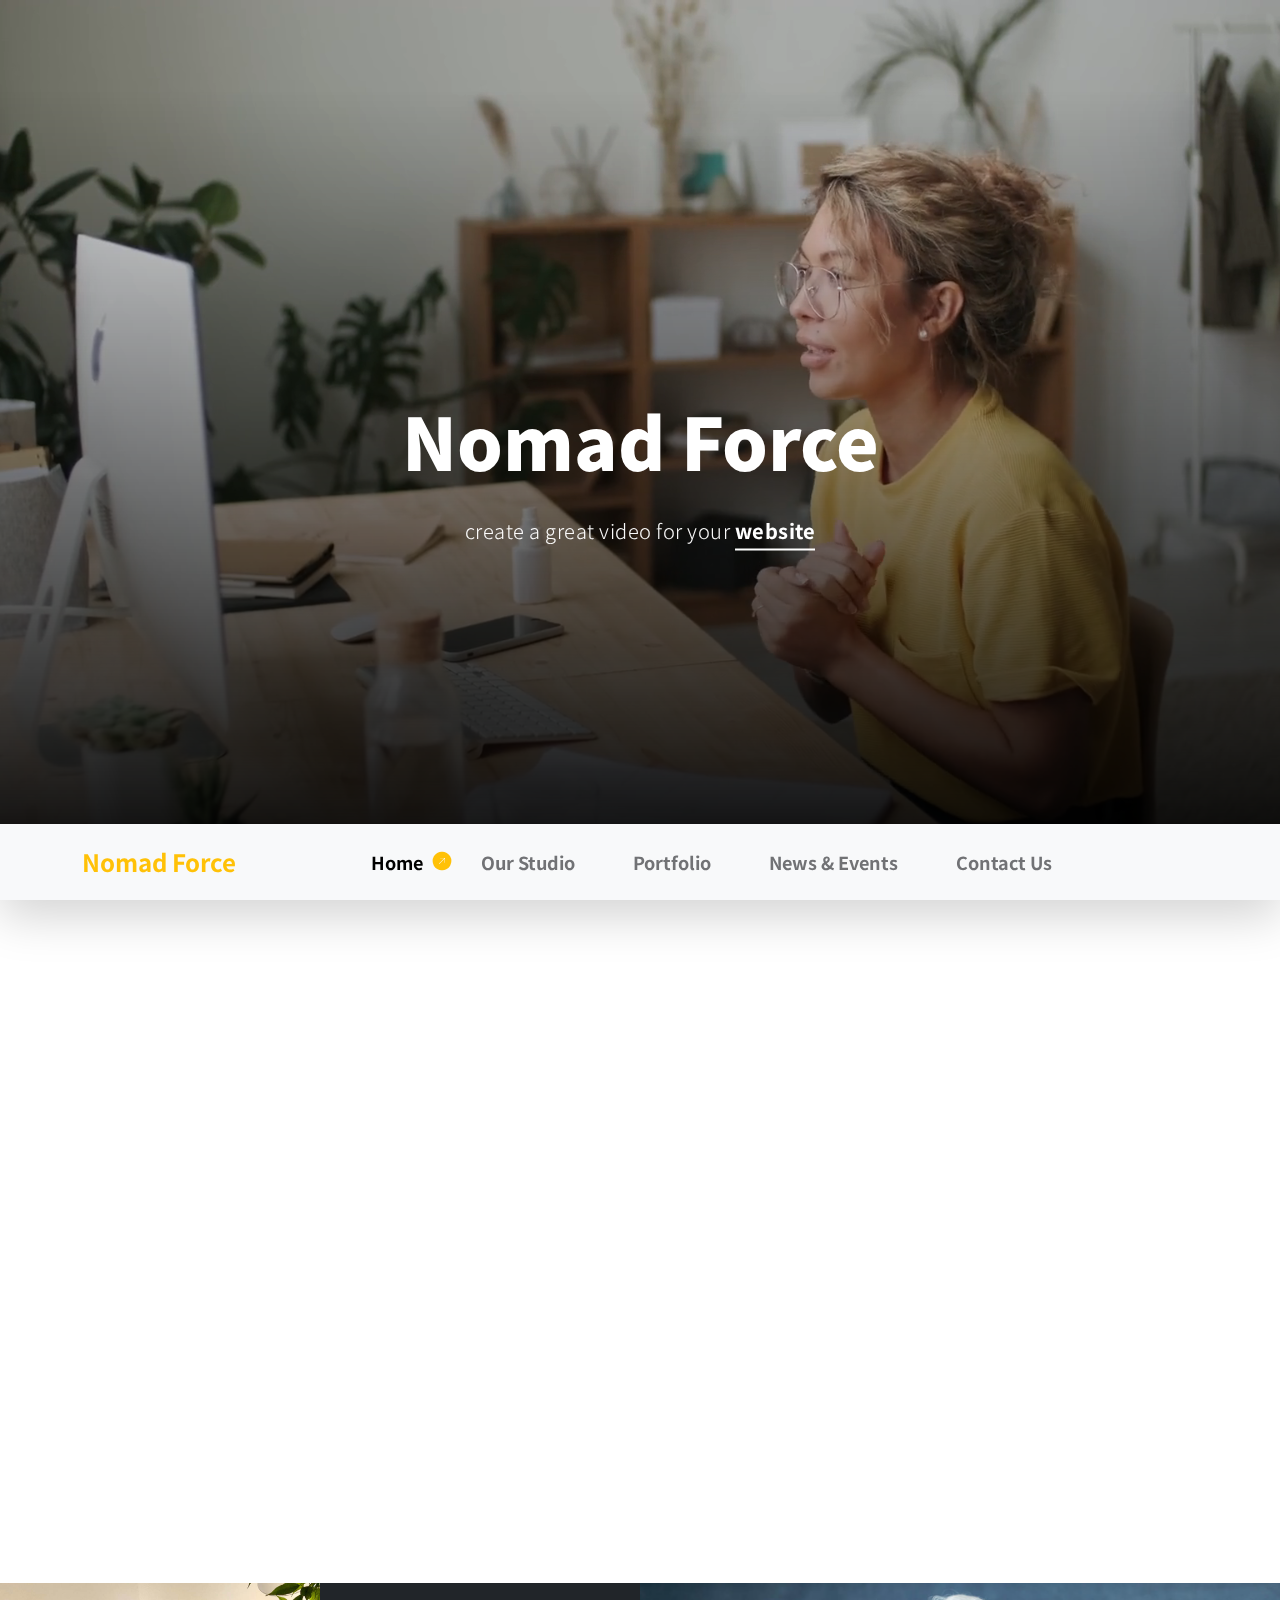
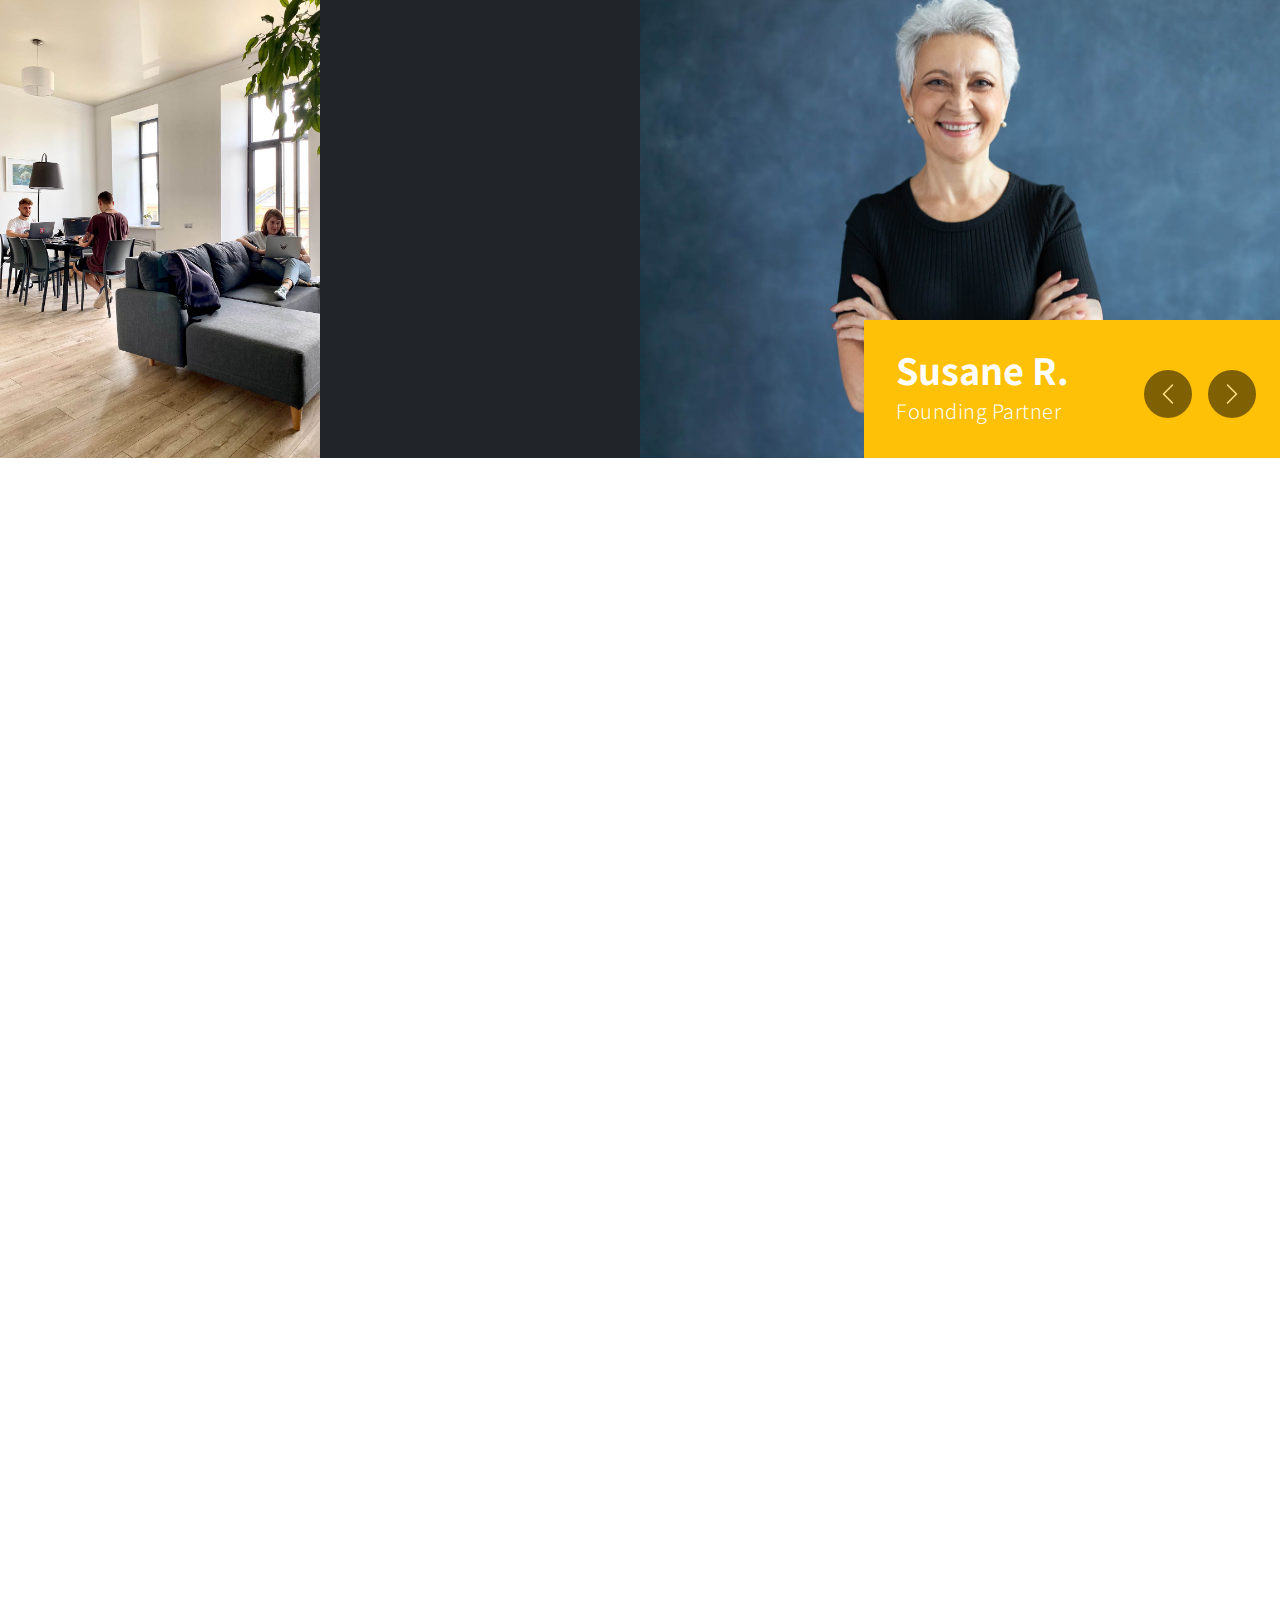
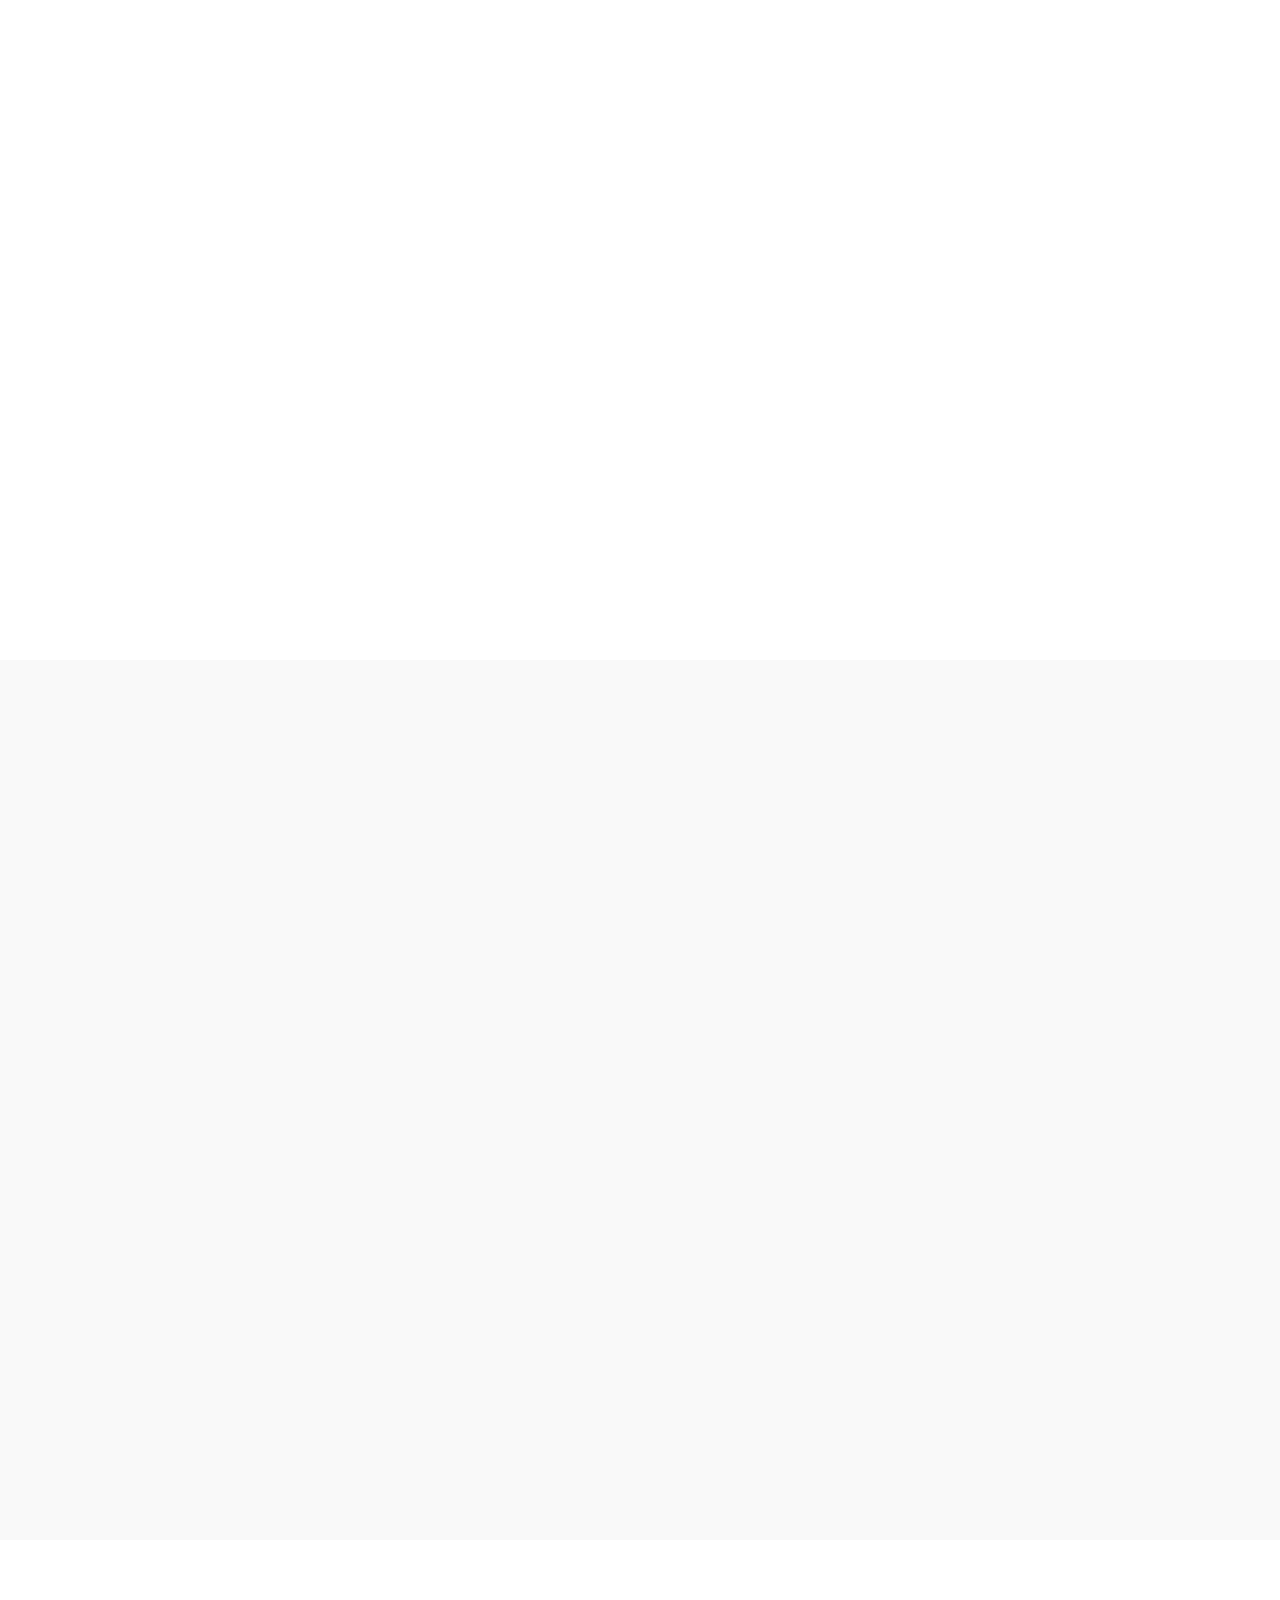
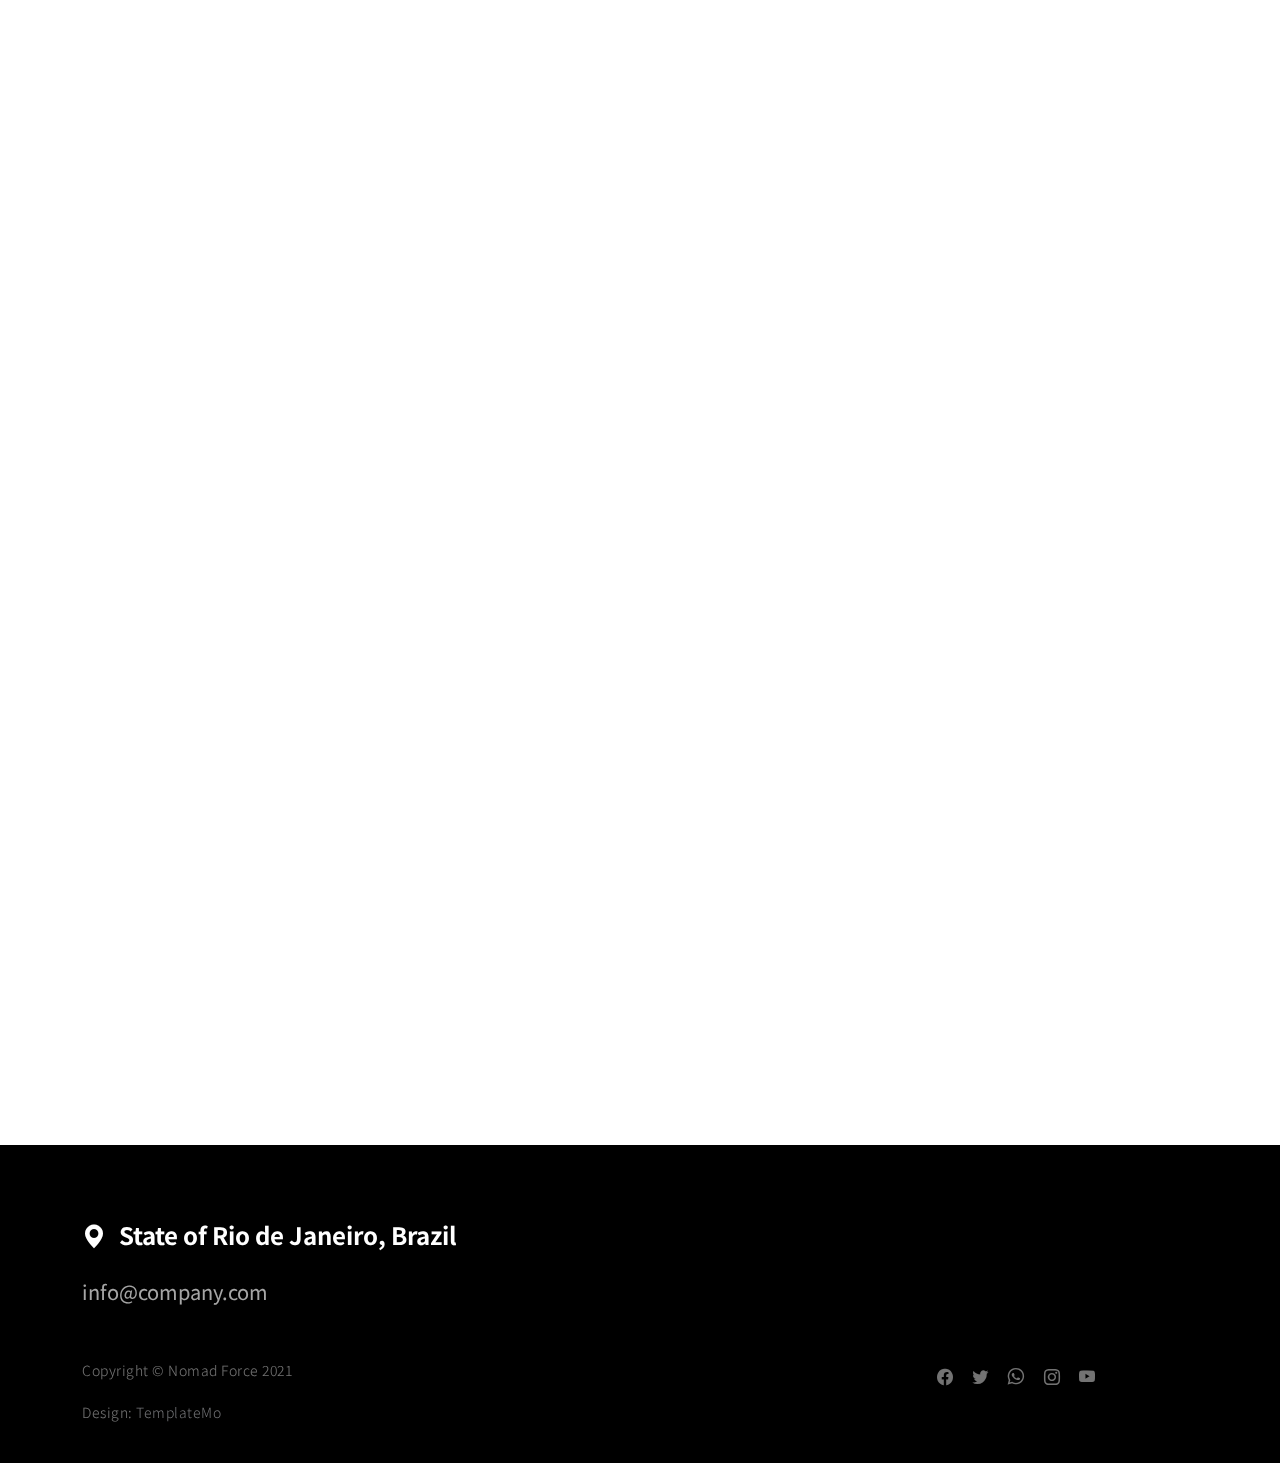
==== index.html @ f8f6884d "Initial commit" ====
<!doctype html>
<html lang="en">
    <head>
        <meta charset="utf-8">
        <meta name="viewport" content="width=device-width, initial-scale=1">

        <meta name="description" content="">
        <meta name="author" content="">

        <title>Nomad Force HTML Bootstrap 5 Template</title>

        <!-- CSS FILES -->
        <link rel="preconnect" href="https://fonts.googleapis.com">

        <link rel="preconnect" href="https://fonts.gstatic.com" crossorigin>
        
        <link href="https://fonts.googleapis.com/css2?family=Noto+Sans+JP:wght@100;300;400;700;900&display=swap" rel="stylesheet">

        <link href="css/bootstrap.min.css" rel="stylesheet">
        <link href="css/bootstrap-icons.css" rel="stylesheet">

        <link rel="stylesheet" href="css/magnific-popup.css">

        <link href="css/aos.css" rel="stylesheet">

        <link href="css/templatemo-nomad-force.css" rel="stylesheet">
<!--

TemplateMo 567 Nomad Force

https://templatemo.com/tm-567-nomad-force

-->
    </head>
    
    <body>
    
        <main>

            <section class="hero" id="hero">
                <div class="heroText">
                    <h1 class="text-white mt-5 mb-lg-4" data-aos="zoom-in" data-aos-delay="800">
                        Nomad Force
                    </h1>

                    <p class="text-secondary-white-color" data-aos="fade-up" data-aos-delay="1000">
                        create a great video for your <strong class="custom-underline">website</strong>
                    </p>
                </div>

                <div class="videoWrapper">
                    <video autoplay="" loop="" muted="" class="custom-video" poster="videos/792bd98f3e617786c850493560e11c45.jpg">
                        <source src="videos/814dc43e870597176cad645798825c03.mp4" type="video/mp4">

                        Your browser does not support the video tag.
                    </video>
                </div>

                <div class="overlay"></div>
            </section>

            <nav class="navbar navbar-expand-lg bg-light shadow-lg">
                <div class="container">
                    <a class="navbar-brand" href="index.html">
                        <strong>Nomad Force</strong>
                    </a>

                    <button class="navbar-toggler" type="button" data-bs-toggle="collapse" data-bs-target="#navbarNav" aria-controls="navbarNav" aria-expanded="false" aria-label="Toggle navigation">
                        <span class="navbar-toggler-icon"></span>
                    </button>

                    <div class="collapse navbar-collapse" id="navbarNav">
                        <ul class="navbar-nav mx-auto">
                            <li class="nav-item active">
                                <a class="nav-link" href="#hero">Home</a>
                            </li>

                            <li class="nav-item">
                                <a class="nav-link" href="#about">Our Studio</a>
                            </li>

                            <li class="nav-item">
                                <a class="nav-link" href="#portfolio">Portfolio</a>
                            </li>

                            <li class="nav-item">
                                <a class="nav-link" href="#news">News & Events</a>
                            </li>

                            <li class="nav-item">
                                <a class="nav-link" href="#contact">Contact Us</a>
                            </li>
                        </ul>
                    </div>
                </div>
            </nav>

            <section class="section-padding pb-0" id="about">
                <div class="container mb-5 pb-lg-5">
                    <div class="row">
                        <div class="col-12">
                            <h2 class="mb-3" data-aos="fade-up">Let us create...</h2>
                        </div>

                        <div class="col-lg-6 col-12 mt-3 mb-lg-5">
                            <p class="me-4" data-aos="fade-up" data-aos-delay="300">You may contribute <a rel="nofollow" href="http://paypal.me/templatemo" target="_blank">a small amount</a> via PayPal if <a rel="nofollow" href="https://templatemo.com/tm-567-nomad-force" target="_parent">Nomad Force Template</a> is useful for you. This will absolutely help us to keep creating better CSS templates for you. <br><br>We provide you 100% free templates on TemplateMo website. Images are provided by FreePik and Unsplash websites.</p>
                        </div>

                        <div class="col-lg-6 col-12 mt-lg-3 mb-lg-5">
                            <p data-aos="fade-up" data-aos-delay="500">This Bootstrap 5 layout is free to use for your business. You are allowed to edit it in any way you like. However, please do not redistribute this template ZIP file for a template download purpose on any other website such as Free CSS collections.</p>
                        </div>

                    </div>
                </div>

                <div class="container-fluid">
                    <div class="row">
                        <div class="col-lg-3 col-12 p-0">      
                            <img src="images/elena-rabkina-eVVzwsNhNf4-unsplash.jpg" class="img-fluid about-image" alt="">
                        </div>

                        <div class="col-lg-3 col-12 bg-dark">  
                            <div class="d-flex flex-column flex-wrap justify-content-center h-100 py-5 px-4 pt-lg-4 pb-lg-0">
                                <h3 class="text-white mb-3" data-aos="fade-up">We’re - idealists and strategic thinkers.</h3>

                                <p class="text-secondary-white-color" data-aos="fade-up">Over six years in the video business</p>

                                <div class="mt-3 custom-links">
                                    
                                    <a href="#news" class="text-white custom-link" data-aos="zoom-in" data-aos-delay="100">Read News & Events</a>

                                    <a href="#contact" class="text-white custom-link" data-aos="zoom-in" data-aos-delay="300">Work with Us</a>
                                </div>

                            </div>
                        </div>

                        <div class="col-lg-6 col-12 p-0">  
                            <section id="myCarousel" class="carousel slide carousel-fade" data-bs-ride="carousel">
                                <div class="carousel-inner">
                                    <div class="carousel-item active">
                                        <img src="images/people/studio-shot-beautiful-happy-retired-caucasian-female-with-pixie-hairdo-crossing-arms-her-chest-having-confident-look-smiling-broadly.jpg" class="img-fluid team-image" alt="">

                                        <div class="team-thumb bg-warning">
                                            <h3 class="text-white mb-0">Susane R.</h3>

                                            <p class="text-secondary-white-color mb-0">Founding Partner</p>
                                        </div>
                                    </div>

                                    <div class="carousel-item">
                                        <img src="images/people/project-leder-with-disabilities-looking-front-sitting-immobilized-wheelchair-business-office-room.jpg" class="img-fluid team-image" alt="">

                                        <div class="team-thumb bg-primary">
                                            <h3 class="text-white mb-0">Morgan S.</h3>

                                            <p class="text-secondary-white-color mb-0">CEO & Investor</p>
                                        </div>
                                    </div>

                                    <div class="carousel-item">
                                        <img src="images/people/asia-business-woman-feeling-happy-smiling-looking-camera-while-relax-home-office.jpg" class="img-fluid team-image" alt="">

                                        <div class="team-thumb bg-success">
                                            <h3 class="text-white mb-0">Naomi W.</h3>

                                            <p class="text-secondary-white-color mb-0">Art Director</p>
                                        </div>
                                    </div>

                                    <div class="carousel-item">
                                        <img src="images/people/happy-african-american-professional-manager-smiling-looking-camera-headshot-portrait.jpg" class="img-fluid team-image" alt="">

                                        <div class="team-thumb bg-info">
                                            <h3 class="text-white mb-0">Robinson H.</h3>

                                            <p class="text-secondary-white-color mb-0">Sales & Marketing</p>
                                        </div>
                                    </div>

                                    <div class="carousel-item">
                                        <img src="images/people/working-business-lady.jpg" class="img-fluid team-image" alt="">

                                        <div class="team-thumb bg-danger">
                                            <h3 class="text-white mb-0">Jane M.</h3>

                                            <p class="text-secondary-white-color mb-0">Project Management</p>
                                        </div>
                                    </div>
                                </div>

                                <button class="carousel-control-prev" type="button" data-bs-target="#myCarousel" data-bs-slide="prev">
                                      <span class="carousel-control-prev-icon" aria-hidden="true"></span>

                                      <span class="visually-hidden">Previous</span>
                                </button>

                                <button class="carousel-control-next" type="button" data-bs-target="#myCarousel" data-bs-slide="next">
                                      <span class="carousel-control-next-icon" aria-hidden="true"></span>

                                      <span class="visually-hidden">Next</span>
                                </button>
                            </section>

                        </div>
                    </div>
                </div>
            </section>

            <section class="section-padding" id="portfolio">
                <div class="container">
                    <div class="row">

                        <div class="col-12">
                            <h2 class="mb-5 text-center" data-aos="fade-up">Portfolio</h2>
                        </div>

                        <div class="col-lg-6 col-12">
                            <div class="portfolio-thumb mb-5" data-aos="fade-up">
                                <a href="images/portfolio/visuals-Y4qzW3AsvqI-unsplash.jpeg" class="image-popup">
                                    <img src="images/portfolio/visuals-Y4qzW3AsvqI-unsplash.jpeg" class="img-fluid portfolio-image" alt="">
                                </a>

                                <div class="portfolio-info">                     
                                    <h4 class="portfolio-title mb-0">Effortless</h4>

                                    <p class="text-danger">Branding</p>
                                </div>
                            </div> 

                            <div class="portfolio-thumb" data-aos="fade-up">
                                <a href="images/portfolio/severin-candrian-nn3uIZqmUtE-unsplash.jpeg" class="image-popup">
                                    <img src="images/portfolio/severin-candrian-nn3uIZqmUtE-unsplash.jpeg" class="img-fluid portfolio-image" alt="">
                                </a>

                                <div class="portfolio-info">                     
                                    <h4 class="portfolio-title mb-0">Health technology</h4>

                                    <p class="text-success">Art Direction</p>
                                </div>
                            </div> 
                        </div>

                        <div class="col-lg-6 col-12">
                            <div class="portfolio-thumb mt-5 mt-lg-0 mb-5" data-aos="fade-up">
                                <a href="images/portfolio/tyler-nix-Y1drF0Y3Oe0-unsplash.jpeg" class="image-popup">
                                    <img src="images/portfolio/tyler-nix-Y1drF0Y3Oe0-unsplash.jpeg" class="img-fluid portfolio-image" alt="">
                                </a>

                                <div class="portfolio-info">                     
                                    <h4 class="portfolio-title mb-0">Maki</h4>

                                    <p class="text-warning">Website</p>
                                </div>
                            </div> 

                            <div class="portfolio-thumb" data-aos="fade-up">
                                <a href="images/portfolio/thought-catalog-gv-T-OjLe4c-unsplash.jpeg" class="image-popup">
                                    <img src="images/portfolio/thought-catalog-gv-T-OjLe4c-unsplash.jpeg" class="img-fluid portfolio-image" alt="">
                                </a>

                                <div class="portfolio-info">                     
                                    <h4 class="portfolio-title mb-0">The gig economy</h4>

                                    <p class="text-info">Graphic</p>
                                </div>
                            </div> 
                        </div>

                    </div>
                </div>
            </section>

            <section class="news section-padding" id="news">
                <div class="container">
                    <div class="row">

                        <div class="col-12">
                            <h2 class="mb-5 text-center" data-aos="fade-up">News & Events</h2>
                        </div>

                        <div class="col-lg-6 col-12 mb-5 mb-lg-0">
                            <div class="news-thumb" data-aos="fade-up">
                                <a href="news-detail.html" class="news-image-hover news-image-hover-warning">
                                    <img src="images/news/caroline-lm-uqveD8dYPUM-unsplash.jpg" class="img-fluid large-news-image news-image" alt="">
                                </a>

                                <div class="news-category bg-warning text-white">News</div>
                                
                                <div class="news-text-info">
                                    <h5 class="news-title">
                                        <a href="news-detail.html" class="news-title-link">The rise of the gig economy spells the end for these workers the old system</a>
                                    </h5>

                                    <span class="text-muted">22 hours ago</span>
                                </div>
                            </div> 
                        </div>

                        <div class="col-lg-6 col-12">
                            <div class="news-thumb news-two-column d-flex flex-column flex-lg-row" data-aos="fade-up">
                                <div class="news-top w-100">
                                    
                                    <a href="news-detail.html" class="news-image-hover news-image-hover-primary">
                                        <img src="images/news/jean-philippe-delberghe-MmanXAs1sKw-unsplash.jpeg" class="img-fluid news-image" alt="">
                                    </a>

                                    <div class="news-category bg-primary text-white">Events</div>
                                </div>
                                
                                <div class="news-bottom w-100">
                                    <div class="news-text-info">
                                        <h5 class="news-title">
                                            <a href="news-detail.html" class="news-title-link">Job Opportunities: Digital, Marketing</a>
                                        </h5>

                                        <div class="d-flex flex-wrap">
                                            <span class="text-muted me-2">
                                                <i class="bi-geo-alt-fill me-1 mb-2 mb-lg-0"></i>
                                                Alaska,
                                            </span>

                                            <span class="text-muted">August 6, 2021</span>
                                        </div>
                                    </div>
                                </div>
                            </div> 

                            <div class="news-thumb news-two-column d-flex flex-column flex-lg-row" data-aos="fade-up">
                                <div class="news-top w-100" data-aos="fade-up">
                                    
                                    <a href="news-detail.html" class="news-image-hover news-image-hover-success">
                                        <img src="images/news/maria-stewart-p4tj0g-_aMM-unsplash.jpeg" class="img-fluid news-image" alt="">
                                    </a>

                                    <div class="news-category bg-success text-white">News</div>
                                </div>
                                
                                <div class="news-bottom w-100">
                                    <div class="news-text-info">
                                        <h5 class="news-title">
                                            <a href="news-detail.html" class="news-title-link">What happened to new viral video?</a>
                                        </h5>

                                        <span class="text-muted">6 days ago</span>
                                    </div>
                                </div>
                            </div> 
                        </div>

                    </div>
                </div>
            </section>

            <section class=" contact section-padding" id="contact">
                <div class="container">
                    <div class="row">
                        
                        <div class="col-lg-7 col-12 mx-auto">

                            <h2 class="mb-4 text-center" data-aos="fade-up">Dont' be shy, write to us</h2>

                            <form action="#" method="post" class="contact-form" role="form" data-aos="fade-up">

                                <div class="row">
                                    
                                    <div class="col-lg-6 col-6">
                                        <label for="name" class="form-label">Name <sup class="text-danger">*</sup></label>

                                        <input type="text" name="name" id="name" class="form-control" placeholder="Full name" required>
                                    </div>

                                    <div class="col-lg-6 col-6">
                                        <label for="email" class="form-label">Email <sup class="text-danger">*</sup></label>

                                        <input type="email" name="email" id="email" pattern="[^ @]*@[^ @]*" class="form-control" placeholder="Email address" required>
                                    </div>

                                    <div class="col-12 my-4">
                                        <label for="message" class="form-label">How can we help?</label>

                                        <textarea name="message" rows="6" class="form-control" id="message" placeholder="Tell us about the project" required></textarea>
                                        
                                    </div>

                                    <div class="col-12">
                                        <label for="services" class="form-label">Services<sup class="text-danger">*</sup></label>
                                    </div>

                                    <div class="col-lg-4 col-12">
                                        <div class="form-check">
                                            <input type="checkbox" id="checkbox1" name="checkbox1" class="form-check-input">

                                            <label class="form-check-label" for="checkbox1">Branding</label>
                                          </div>
                                    </div>

                                    <div class="col-lg-4 col-12 my-2 my-lg-0">
                                        <div class="form-check">
                                            <input type="checkbox" id="checkbox2" name="checkbox2" class="form-check-input">

                                            <label class="form-check-label" for="checkbox2">Digital Experiences</label>
                                          </div>
                                    </div>

                                    <div class="col-lg-4 col-12">
                                        <div class="form-check">
                                            <input type="checkbox" id="checkbox3" name="checkbox3" class="form-check-input">

                                            <label class="form-check-label" for="checkbox3">Web Development</label>
                                          </div>
                                    </div>
                                </div>

                                <div class="col-lg-5 col-12 mx-auto mt-5">
                                    <button type="submit" class="form-control">Send Message</button>
                                </div>
                            </form>
                        </div>

                    </div>
                </div>
            </section>

            <section class="google-map">
                <iframe src="https://maps.google.com/maps?q=Av.+L%C3%BAcio+Costa,+Rio+de+Janeiro+-+RJ,+Brazil&t=&z=13&ie=UTF8&iwloc=&output=embed" class="map-iframe" width="100%" height="400" style="border:0;" allowfullscreen="" loading="lazy"></iframe>
            </section>

        </main>

        <footer class="site-footer">
            <div class="container">
                <div class="row">

                    <div class="col-12">
                        <h5 class="text-white">
                            <i class="bi-geo-alt-fill me-2"></i>
                            State of Rio de Janeiro, Brazil
                        </h5>

                        <a href="mailto:info@company.com" class="custom-link mt-3 mb-5">
                            info@company.com
                        </a>
                    </div>

                    <div class="col-6">
                        <p class="copyright-text mb-0">Copyright © Nomad Force 2021 
                        
                        <br><br>Design: <a href="https://templatemo.com/page/1" target="_parent">TemplateMo</a></p>
                    
                    </div>

                    <div class="col-lg-3 col-5 ms-auto">
                        <ul class="social-icon">
                            <li><a href="#" class="social-icon-link bi-facebook"></a></li>

                            <li><a href="#" class="social-icon-link bi-twitter"></a></li>

                            <li><a href="#" class="social-icon-link bi-whatsapp"></a></li>

                            <li><a href="#" class="social-icon-link bi-instagram"></a></li>

                            <li><a href="#" class="social-icon-link bi-youtube"></a></li>
                        </ul>
                    </div>

                </div>
            </section>
        </footer>

        <!-- JAVASCRIPT FILES -->
        <script src="js/jquery.min.js"></script>
        <script src="js/bootstrap.bundle.min.js"></script>
        <script src="js/jquery.sticky.js"></script>
        <script src="js/aos.js"></script>
        <script src="js/jquery.magnific-popup.min.js"></script>
        <script src="js/magnific-popup-options.js"></script>
        <script src="js/scrollspy.min.js"></script>
        <script src="js/custom.js"></script>

    </body>
</html>
---- css/templatemo-nomad-force.css ----
/*

TemplateMo 567 Nomad Force

https://templatemo.com/tm-567-nomad-force

*/

/*---------------------------------------
  CUSTOM PROPERTIES ( VARIABLES )             
-----------------------------------------*/
:root {
  --white-color:                  #FFFFFF;
  --primary-color:                #ffc107;
  --section-bg-color:             #f9f9f9;
  --dark-color:                   #000000;
  --grey-color:                   #fcfeff;
  --text-secondary-white-color:   rgba(255, 255, 255, 0.98);
  --title-color:                  #565758;
  --p-color:                      #717275;

  --body-font-family:           'Noto Sans JP', sans-serif;

  --h1-font-size:               72px;
  --h2-font-size:               42px;
  --h3-font-size:               36px;
  --h4-font-size:               32px;
  --h5-font-size:               24px;
  --h6-font-size:               22px;
  --p-font-size:                20px;
  --copyright-text-font-size:   14px;
  --custom-link-font-size:      12px;

  --font-weight-light:          300;
  --font-weight-normal:         400;
  --font-weight-bold:           700;
  --font-weight-black:          900;
}

body,
html {
  height: 100%;
}

body {
    background: var(--white-color);
    font-family: var(--body-font-family);    
    position: relative;
}

/*---------------------------------------
  TYPOGRAPHY               
-----------------------------------------*/

h2,
h3,
h4,
h5,
h6 {
  color: var(--dark-color);
  line-height: inherit;
}

h1,
h2,
h3,
h4,
h5,
h6 {
  font-weight: var(--font-weight-bold);
}

h1,
h2 {
  font-weight: var(--font-weight-black);
}

h1 {
  font-size: var(--h1-font-size);
  line-height: normal;
}

h2 {
  font-size: var(--h2-font-size);
}

h3 {
  font-size: var(--h3-font-size);
}

h4 {
  font-size: var(--h4-font-size);
}

h5 {
  font-size: var(--h5-font-size);
}

h6 {
  font-size: var(--h6-font-size);
}

p {
  color: var(--p-color);
  font-size: var(--p-font-size);
  font-weight: var(--font-weight-light);
  letter-spacing: 0.5px;
}

.text-secondary-white-color {
  color: var(--text-secondary-white-color);
}

a, 
button {
  touch-action: manipulation;
  transition: all 0.3s;
}

a {
  color: var(--p-color);
  text-decoration: none;
}

a:hover {
  color: var(--primary-color);
}

::selection {
  background: var(--dark-color);
  color: var(--white-color);
}

.custom-underline {
  border-bottom: 2px solid var(--white-color);
  color: var(--white-color);
  padding-bottom: 4px;
}

.videoWrapper {
  position: relative;
  padding-bottom: 56.25%; /* 16:9 */
  height: 0;
  z-index: -100;
}

.custom-video {
  position: absolute;
  top: 0;
  left: 0;
  width: 100%;
  height: 100%;
}

.overlay {
  background: linear-gradient(to top, #000, transparent 90%);
  position: absolute;
  top: 0;
  right: 0;
  bottom: 0;
  left: 0;
}

/*---------------------------------------
  CUSTOM LINK               
-----------------------------------------*/
.custom-links {
  max-width: 230px;
}

.custom-link {
  position: relative;
  overflow: hidden;
  z-index: 1;
  display: inline-block;
  transition: all .3s cubic-bezier(.645,.045,.355,1);
}

.custom-link::after {
  content: "";
  width: 0;
  height: 2px;
  bottom: 0;
  position: absolute;
  left: auto;
  right: 0;
  z-index: -1;
  transition: width .6s cubic-bezier(.25,.8,.25,1) 0s;
  background: currentColor;
}

.custom-link:hover::after {
  width: 100%;
  left: 0;
  right: auto;
}

.custom-link:hover,
.custom-link:hover::after {
  color: var(--white-color);
}

b,
strong {
  font-weight: var(--font-weight-bold);
}

/*---------------------------------------
  NAVIGATION               
-----------------------------------------*/

.navbar {
  z-index: 9;
  right: 0;
  left: 0;
  padding-top: 15px;
  padding-bottom: 15px;
}

.navbar-brand {
  color: var(--primary-color);
  font-size: 24px;
  font-weight: var(--font-weight-bold);
}

.navbar-expand-lg .navbar-nav .nav-link {
  padding-right: 15px;
  padding-left: 15px;
}

.navbar-nav .nav-link::after {
  content: "\f140";
  font-family: bootstrap-icons;
  display: inline-block;
  margin-left: 10px;
  color: var(--primary-color);
  opacity: 0;
  -webkit-transition: opacity 0.3s, -webkit-transform 0.3s;
  -moz-transition: opacity 0.3s, -moz-transform 0.3s;
  transition: opacity 0.3s, transform 0.3s;
  -webkit-transform: translateY(10px);
  -moz-transform: translateY(10px);
  transform: translateY(10px);
}

.navbar-nav .nav-link:hover::after {
  opacity: 1;
  -webkit-transform: translateY(0px);
  -moz-transform: translateY(0px);
  transform: translateY(0px);
}

.navbar-nav .nav-link {
  color: var(--p-color);
  font-size: 18px;
  font-weight: var(--font-weight-bold);
  position: relative;
}

.navbar-nav .nav-link:hover::after,
.navbar-nav .nav-item.active .nav-link::after {
  color: var(--primary-color);
  opacity: 1;
  -webkit-transform: translateY(0px);
  -moz-transform: translateY(0px);
  transform: translateY(0px);
}

.navbar-nav .nav-item.active .nav-link,
.nav-link:focus, 
.nav-link:hover {
  color: var(--dark-color);
}

.nav-link:focus {
  color: var(--p-color);
}

.navbar-toggler {
  border: 0;
  padding: 0;
  cursor: pointer;
  margin: 0;
  width: 30px;
  height: 35px;
  outline: none;
}

.navbar-toggler:focus {
  outline: none;
  box-shadow: none;
}

.navbar-toggler[aria-expanded="true"] .navbar-toggler-icon {
  background: transparent;
}

.navbar-toggler[aria-expanded="true"] .navbar-toggler-icon:before,
.navbar-toggler[aria-expanded="true"] .navbar-toggler-icon:after {
  transition: top 300ms 50ms ease, -webkit-transform 300ms 350ms ease;
  transition: top 300ms 50ms ease, transform 300ms 350ms ease;
  transition: top 300ms 50ms ease, transform 300ms 350ms ease, -webkit-transform 300ms 350ms ease;
  top: 0;
}

.navbar-toggler[aria-expanded="true"] .navbar-toggler-icon:before {
  transform: rotate(45deg);
}

.navbar-toggler[aria-expanded="true"] .navbar-toggler-icon:after {
  transform: rotate(-45deg);
}

.navbar-toggler .navbar-toggler-icon {
  background: var(--dark-color);
  transition: background 10ms 300ms ease;
  display: block;
  width: 30px;
  height: 2px;
  position: relative;
}

.navbar-toggler .navbar-toggler-icon:before,
.navbar-toggler .navbar-toggler-icon:after {
  transition: top 300ms 350ms ease, -webkit-transform 300ms 50ms ease;
  transition: top 300ms 350ms ease, transform 300ms 50ms ease;
  transition: top 300ms 350ms ease, transform 300ms 50ms ease, -webkit-transform 300ms 50ms ease;
  position: absolute;
  right: 0;
  left: 0;
  background: var(--dark-color);
  width: 30px;
  height: 2px;
  content: '';
}

.navbar-toggler .navbar-toggler-icon:before {
  top: -8px;
}

.navbar-toggler .navbar-toggler-icon:after {
  top: 8px;
}

/*---------------------------------------
  HERO              
-----------------------------------------*/
.hero {
  position: relative;
  overflow: hidden;
}

@media screen and (min-width: 992px) {
  .hero {
    height: 100vh;
  }

  .custom-video,
  .news-detail-image {
    object-fit: cover;
    width: 100vw;
    height: 100vh;
  }

  .sticky-wrapper {
    position: relative;
    bottom: 76px;
  }
}

.heroText {
  position: absolute;
  z-index: 9;
  top: 50%;
  left: 50%;
  transform: translate(-50%, -50%);
  width: 85%;
  text-align: center;
}

/*---------------------------------------
  ABOUT & TEAM MEMBERS               
-----------------------------------------*/
.about-image,
.team-image {
  width: 100%;
  height: 100%;
  max-height: 635px;
  min-height: 475px;
  object-fit: cover;
}

.team-thumb {
  background: var(--white-color);
  position: absolute;
  bottom: 0;
  right: 0;
  width: 65%;
  padding: 22px 32px 32px 32px;
}

.carousel-control-next, 
.carousel-control-prev {
  top: auto;
  bottom: 2.5rem;
}

.carousel-control-prev {
  right: 4rem;
  left: auto;
}

.carousel-control-next-icon, 
.carousel-control-prev-icon {
  background-color: var(--dark-color);
  background-size: 50% 50%;
  border-radius: 100px;
  width: 3rem;
  height: 3rem;
}

/*---------------------------------------
  PORTFOLIO               
-----------------------------------------*/
.portfolio-thumb {
  position: relative;
  overflow: hidden;
}

.portfolio-info {
  margin: 20px;
}

/*---------------------------------------
  NEWS & EVENTS               
-----------------------------------------*/

.news,
.related-news {
  background: var(--section-bg-color);
}

.news-thumb {
  position: relative;
}

.news-category {
  background: var(--white-color);
  position: absolute;
  z-index: 9;
  top: 0;
  left: 0;
  padding: 4px 12px;
  display: inline-block;
}

.news-text-info {
  margin: 0 20px;
}

.news-title {
  margin-top: 15px;
  margin-bottom: 15px;
}

.news-title-link {
  color: var(--title-color);
  display: inline-block;
}

.news-title-link:hover {
  color: var(--dark-color);
}

.portfolio-image,
.news-image {
  display: block;
  transition: transform 0.6s ease-out;
}

.news-image-hover {
  display: inline-block;
  position: relative;
  overflow: hidden;
  z-index: 1;
  transition: all .3s cubic-bezier(.645,.045,.355,1);
  padding-bottom: 4px;
  height: 100%;
}

.news-image-hover::after {
  content: "";
  width: 0;
  height: 4px;
  bottom: 0;
  position: absolute;
  left: auto;
  right: 0;
  z-index: -1;
  transition: width .6s cubic-bezier(.25,.8,.25,1) 0s;
  background: #198754;
}

.news-image-hover-warning::after {
  background: #ffc107;
}

.news-image-hover-primary::after {
  background: #0d6efd;
}

.news-image-hover-success::after {
  background: #198754;
}

.news-image-hover:hover::after {
  width: 100%;
  left: 0;
  right: auto;
  z-index: 9;
}

.image-popup:hover .portfolio-image,
.news-image-hover:hover .news-image {
  transform: scale(1.02);
}

.news-two-column {
  min-height: 199px;
  margin-bottom: 16px;
}

.news-two-column .news-image {
  width: 100%;
  height: 100%;
  object-fit: cover;
}

.social-share-link,
.social-share-link + span {
  color: rgba(255, 255, 255, 0.65);
}

/*---------------------------------------
  SECTION               
-----------------------------------------*/
.section-padding {
  padding-top: 7rem;
  padding-bottom: 7rem;
}

/*---------------------------------------
  CONTACT              
-----------------------------------------*/
.contact-info {
  padding: 40px;
}

.contact-form .form-control {
  border-radius: 0;
  font-weight: var(--font-weight-normal);
  padding-top: 12px;
  padding-bottom: 12px;
}

.contact-form button[type='submit'] {
  background: var(--dark-color);
  border: none;
  border-radius: 100px;
  color: var(--white-color);
  font-weight: var(--font-weight-bold);
  text-transform: uppercase;
  padding: 16px;
  transition: all 0.6s ease-out;
}

.contact-form button[type='submit']:hover {
  background: var(--primary-color);
}

.form-label {
  color: var(--p-color);
  font-weight: var(--font-weight-bold);
}

.map-iframe {
  display: block;
  filter: grayscale(100);
}

/*---------------------------------------
  SITE FOOTER               
-----------------------------------------*/
.site-footer {
  background: var(--dark-color);
  padding-top: 4.5rem;
  padding-bottom: 2.5rem;
}

.site-footer .custom-link {
  color: rgba(255, 255, 255, 0.65);
  font-size: var(--p-font-size);
}

.site-footer .custom-link:hover,
.site-footer .social-icon-link:hover {
  color: var(--white-color);
}

.copyright-text {
  color: rgba(255, 255, 255, 0.45);
  font-size: var(--copyright-text-font-size);
}

/*---------------------------------------
  SOCIAL ICON               
-----------------------------------------*/
.social-icon {
  margin: 0;
  padding: 0;
}

.social-icon li {
  list-style: none;
  display: inline-block;
  vertical-align: top;
}

.social-icon-link {
  color: rgba(255, 255, 255, 0.45);
  font-size: 1rem;
  display: inline-block;
  vertical-align: top;
  margin-top: 4px;
  margin-bottom: 4px;
  margin-right: 15px;
}

.social-icon-link:hover {
  color: var(--primary-color);
}

/*---------------------------------------
  RESPONSIVE STYLES               
-----------------------------------------*/
@media screen and (min-width: 1600px) {
  .news-two-column {
    min-height: 232.5px;
  }
}

@media screen and (max-width: 991px) {
  h1 {
    font-size: 48px;
  }

  h2 {
    font-size: 36px;
  }

  h3 {
    font-size: 32px;
  }

  h4 {
    font-size: 28px;
  }

  h5 {
    font-size: 20px;
  }

  h6 {
    font-size: 18px;
  }

  .navbar {
    padding-top: 10px;
    padding-bottom: 10px;
  }

  .section-padding {
    padding-top: 6rem;
    padding-bottom: 6rem;
  }

  .team-thumb {
    left: 0;
    width: auto;
  }

  .news-two-column {
    height: auto !important;
    min-height: inherit;
  }

  .news .col-12 .news-two-column:first-child {
    margin-bottom: 38px;
  }
}

@media screen and (max-width: 767px) {
  .news-detail-title {
    font-size: 36px;
  }
}

@media screen and (max-width: 360px) {
  h1 {
    font-size: 32px;
  }

  .heroText p {
    font-size: 14px;
  }
}

@media screen and (max-width: 359px) {
  .news-detail-title {
    font-size: 22px;
  }
}
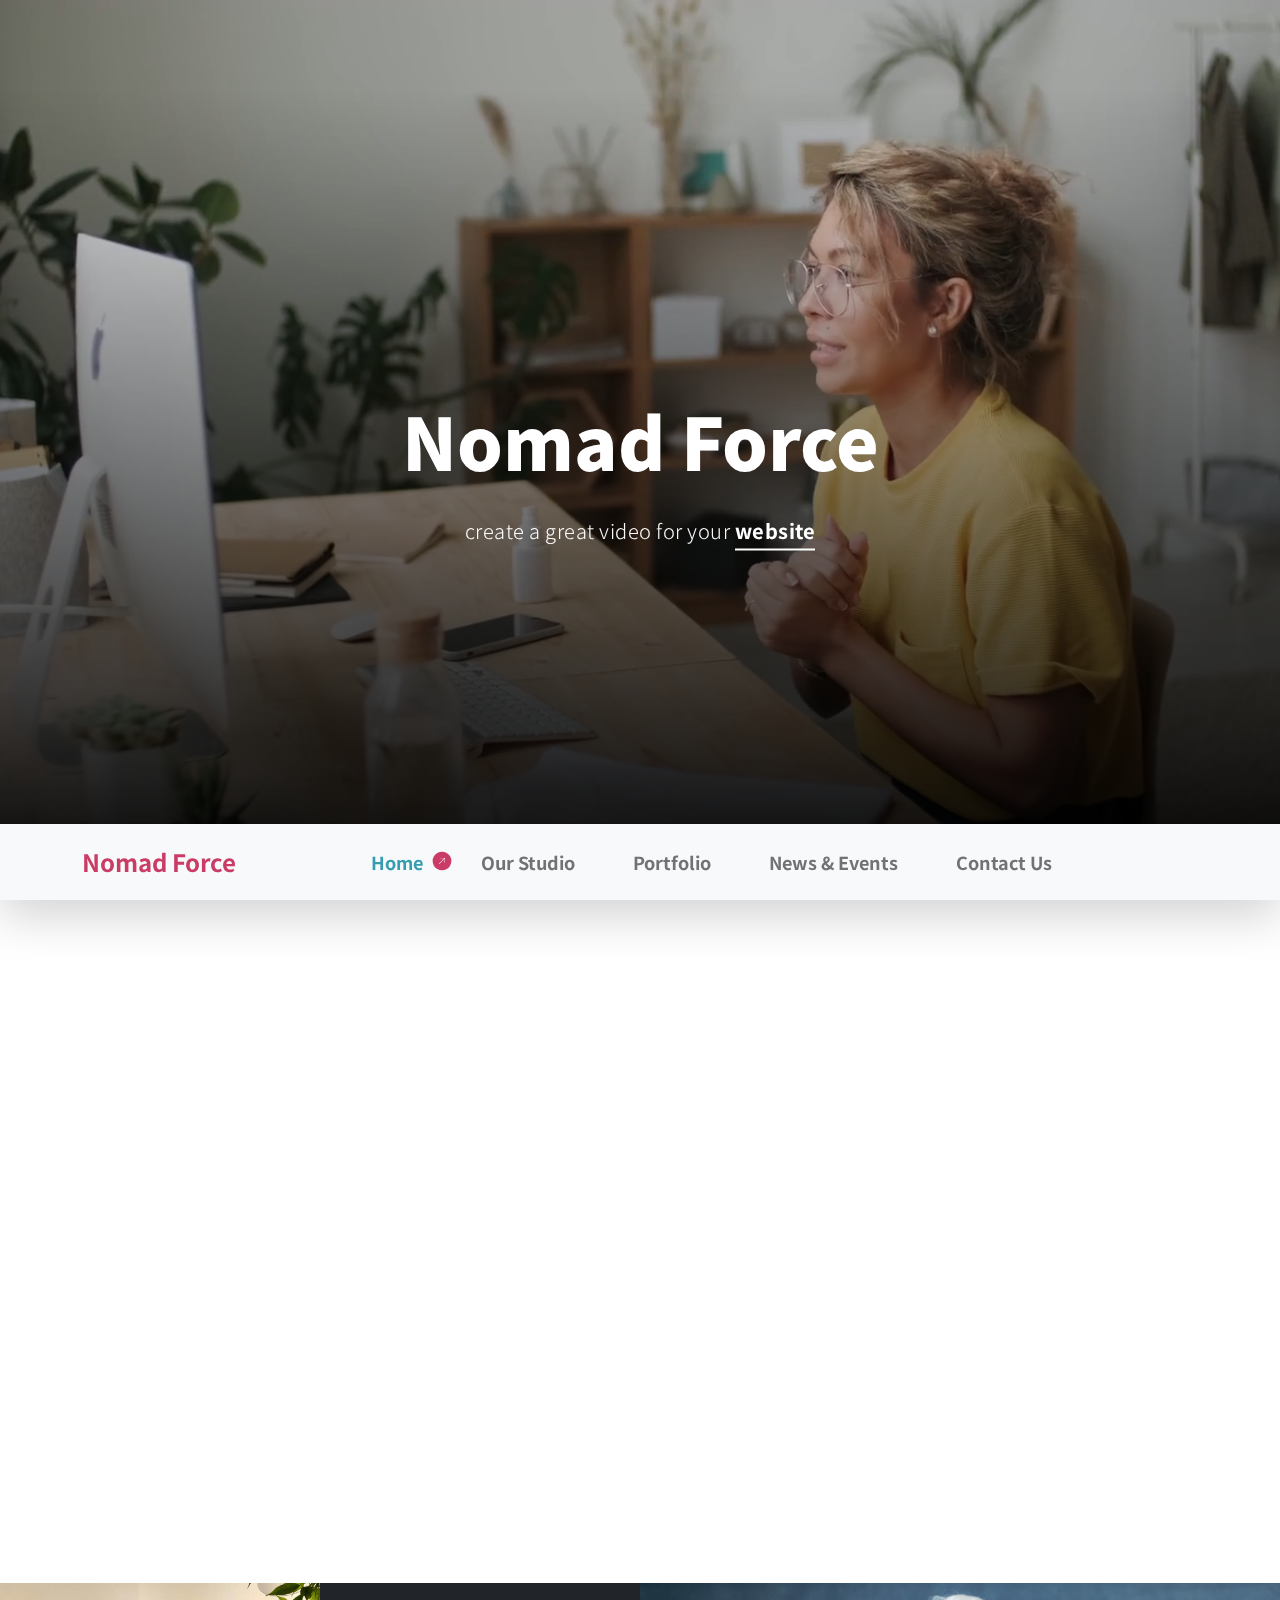
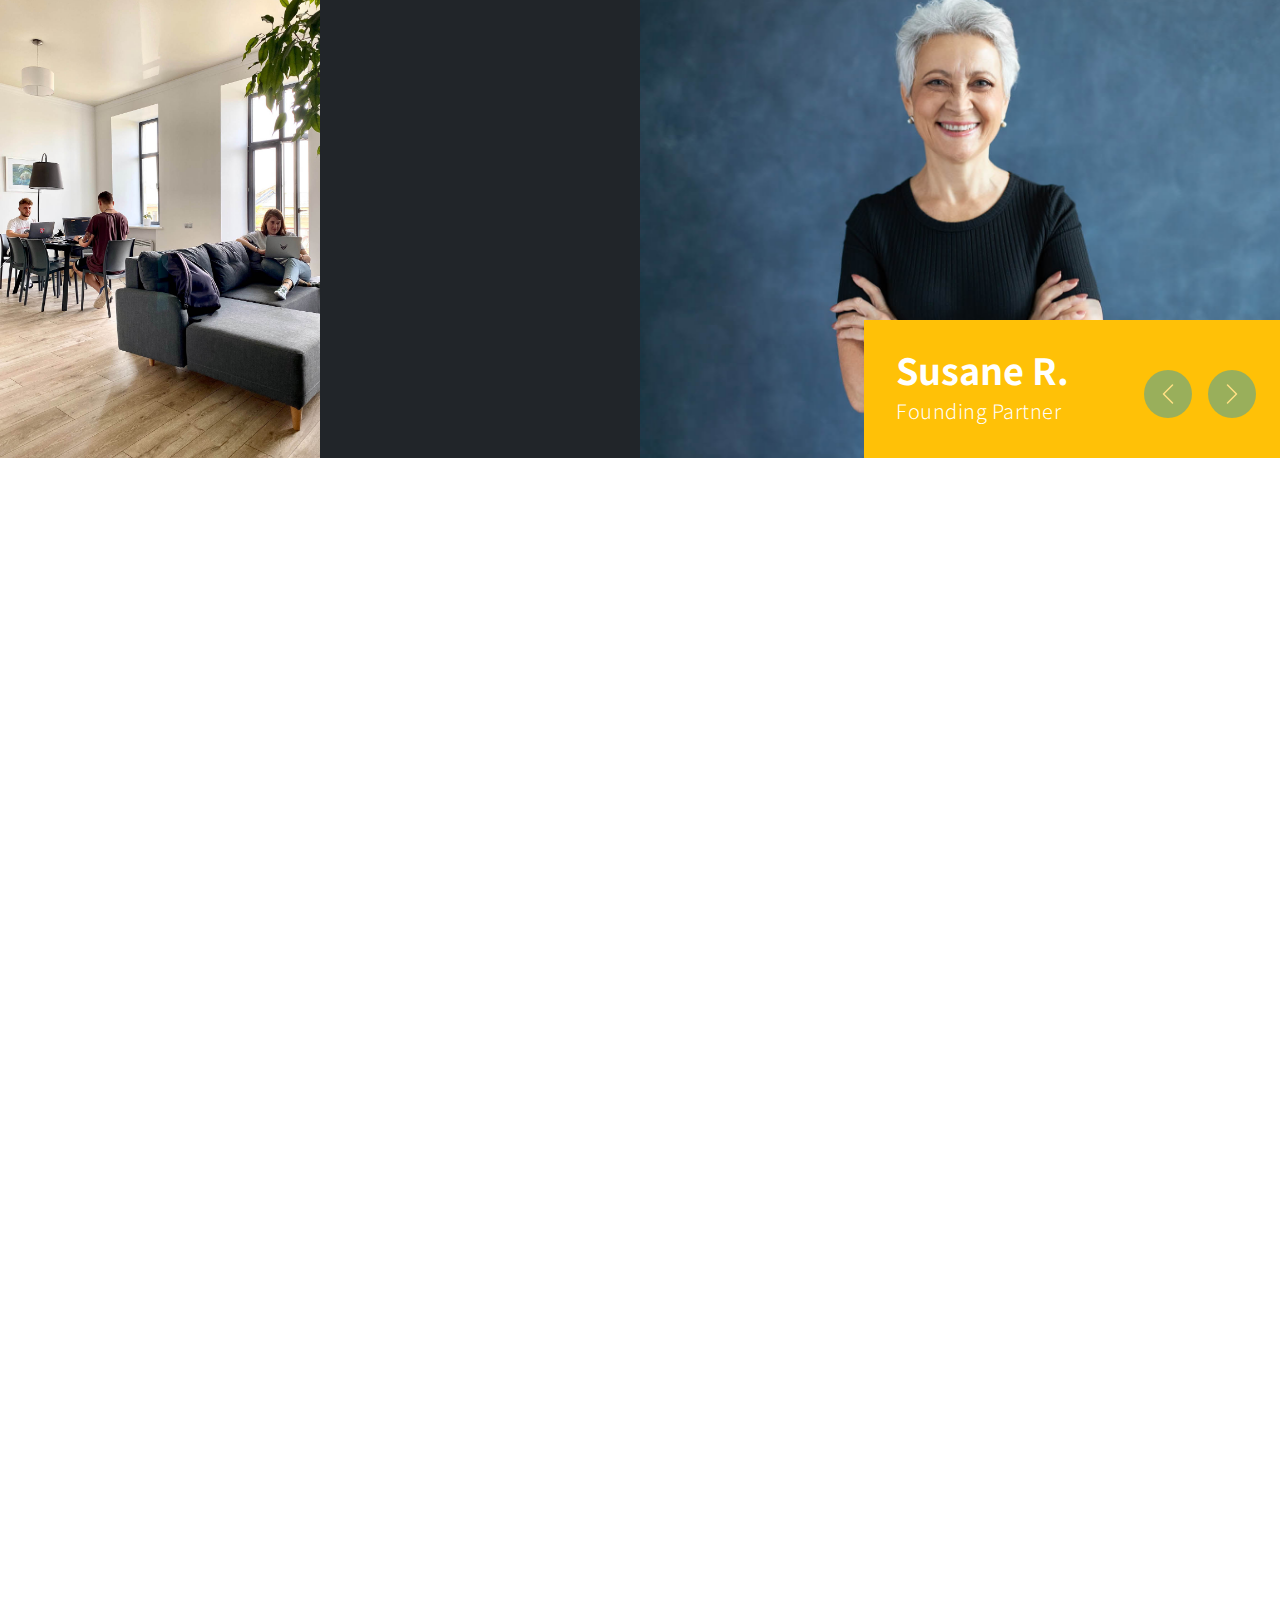
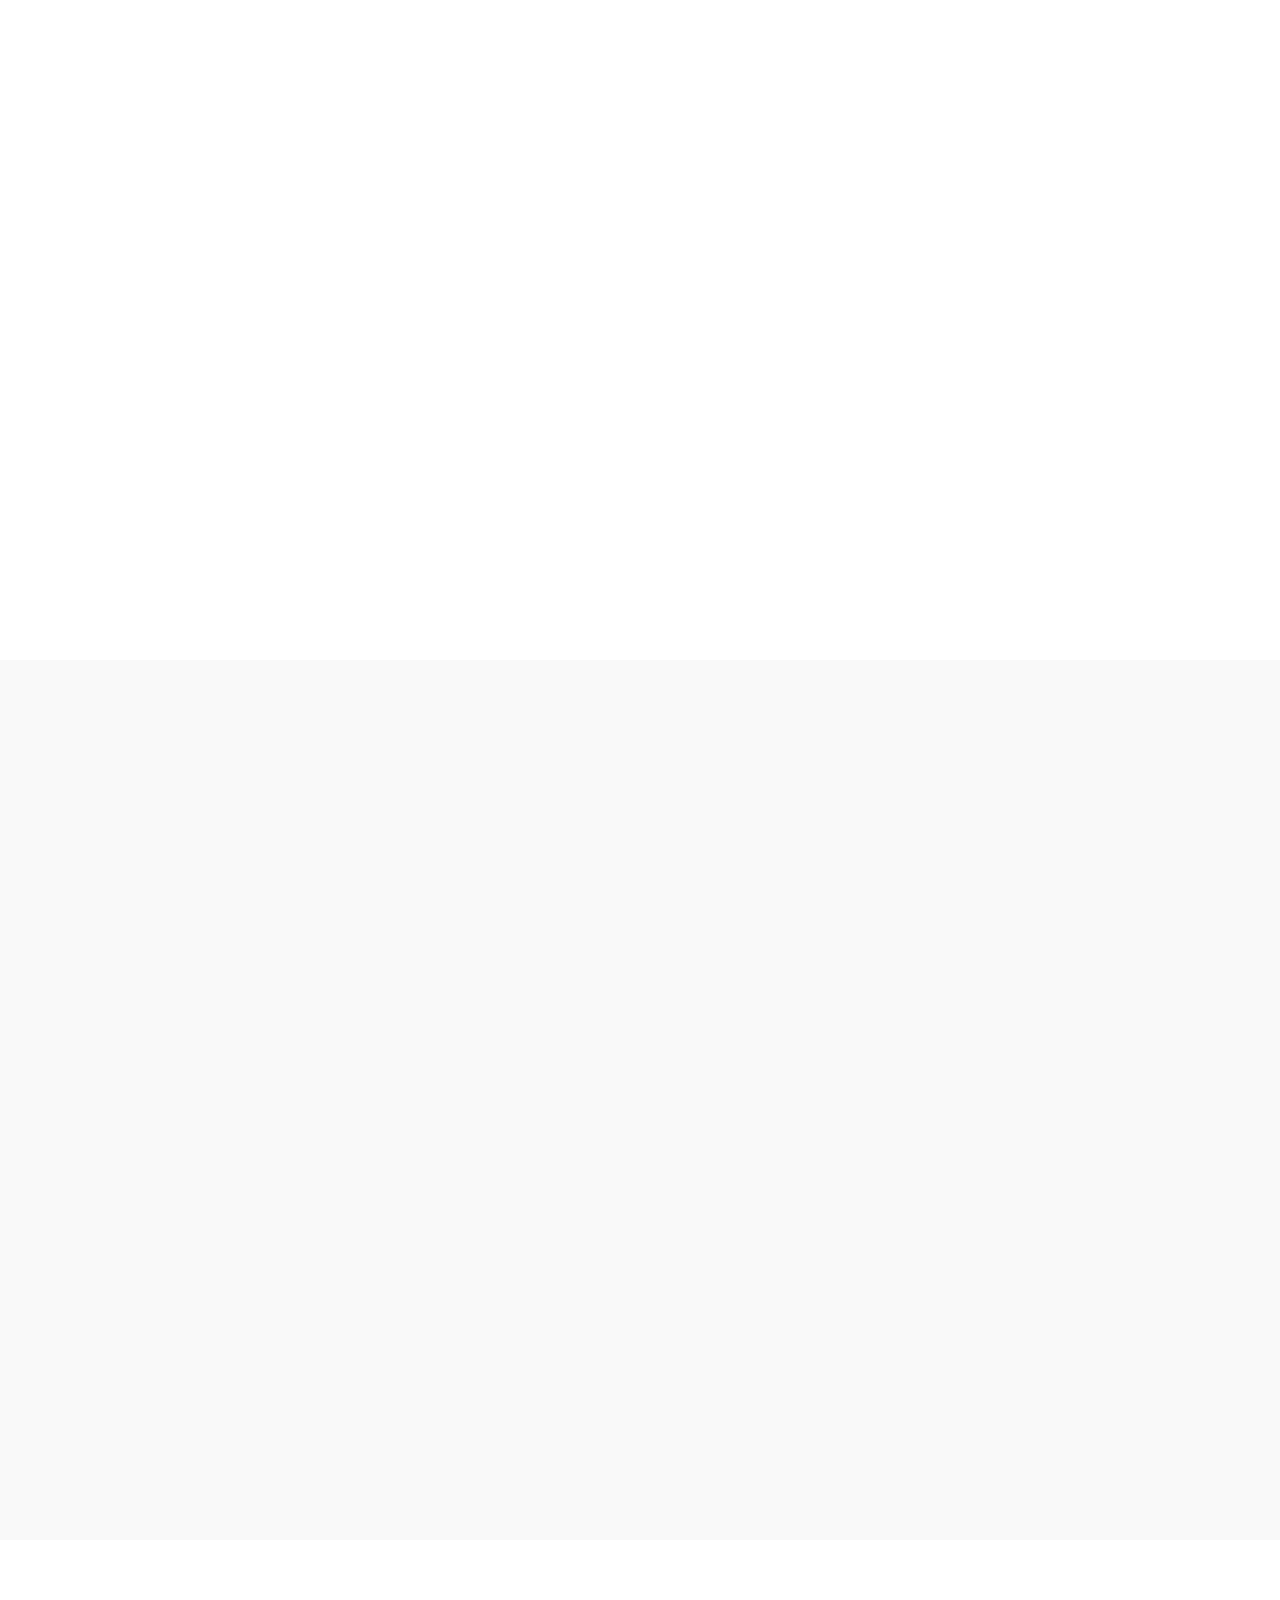
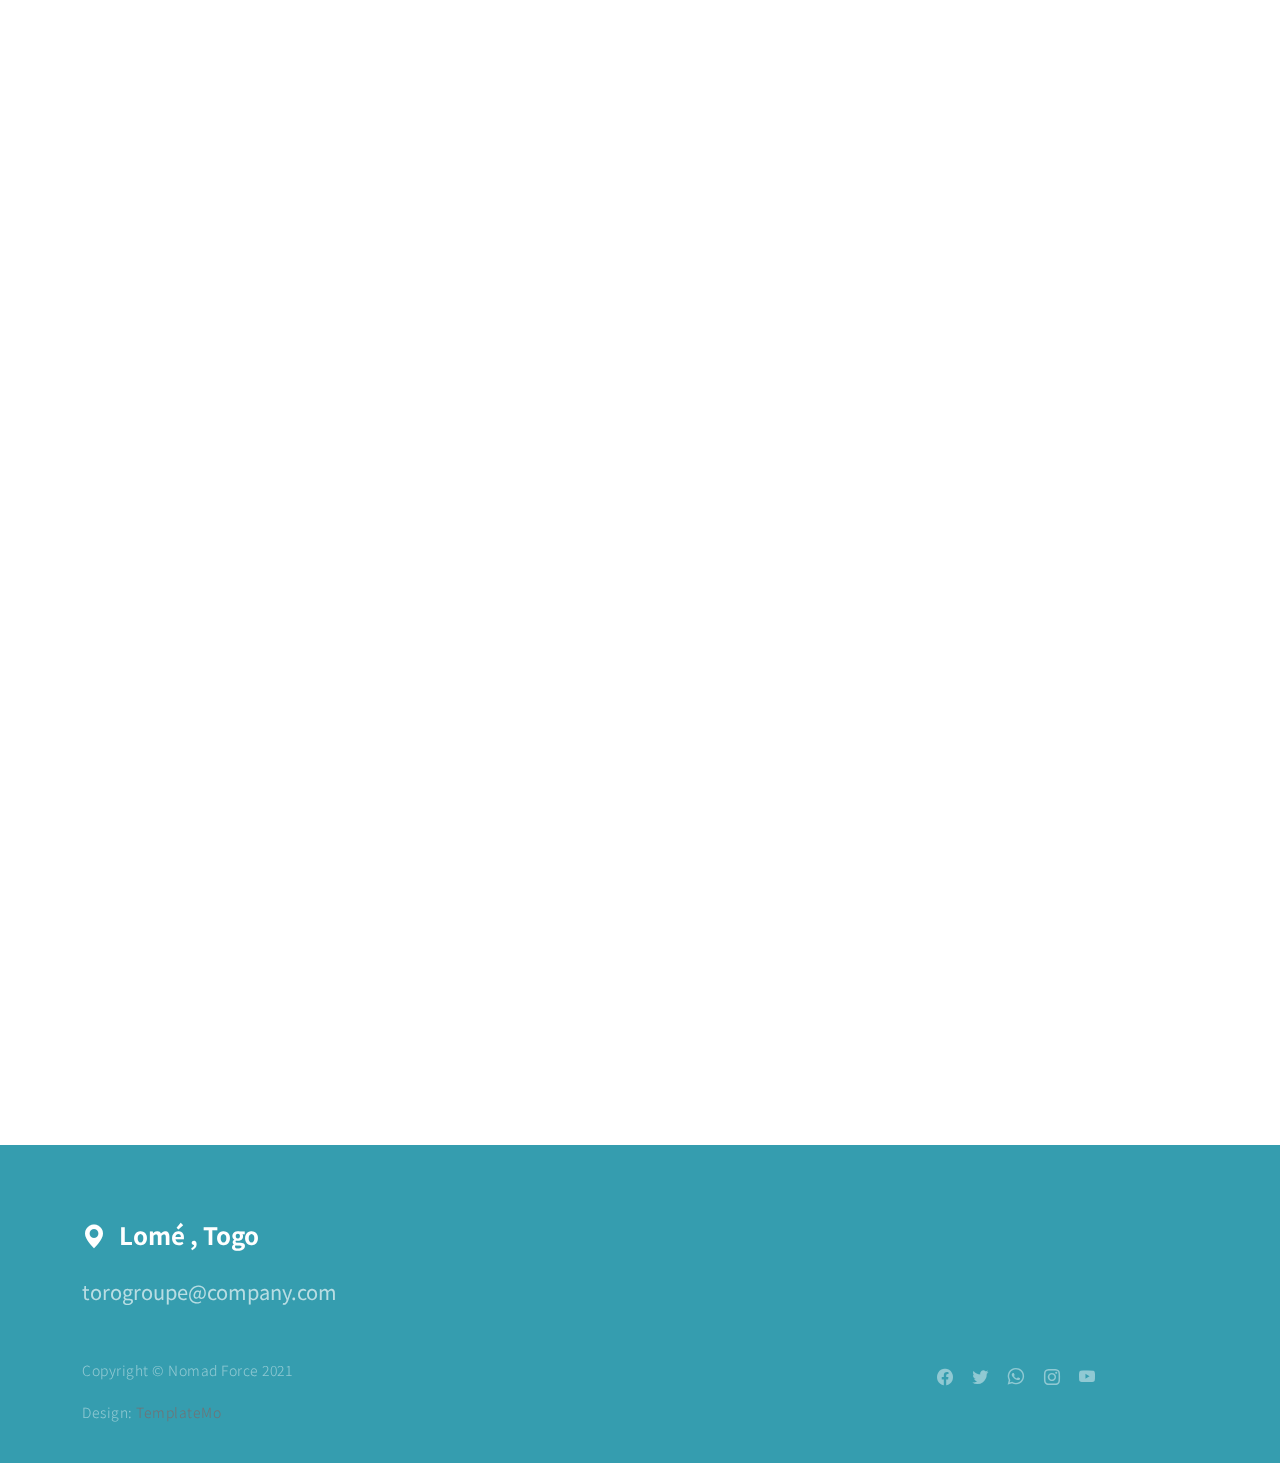
==== commit a8f30c3d: "first" ====
--- a/index.html
+++ b/index.html
@@ -7,7 +7,7 @@
         <meta name="description" content="">
         <meta name="author" content="">
 
-        <title>Nomad Force HTML Bootstrap 5 Template</title>
+        <title>Toro group communication</title>
 
         <!-- CSS FILES -->
         <link rel="preconnect" href="https://fonts.googleapis.com">
@@ -24,19 +24,13 @@
         <link href="css/aos.css" rel="stylesheet">
 
         <link href="css/templatemo-nomad-force.css" rel="stylesheet">
-<!--
-
-TemplateMo 567 Nomad Force
-
-https://templatemo.com/tm-567-nomad-force
-
--->
+
+
     </head>
     
     <body>
     
         <main>
-
             <section class="hero" id="hero">
                 <div class="heroText">
                     <h1 class="text-white mt-5 mb-lg-4" data-aos="zoom-in" data-aos-delay="800">
@@ -435,11 +429,11 @@
                     <div class="col-12">
                         <h5 class="text-white">
                             <i class="bi-geo-alt-fill me-2"></i>
-                            State of Rio de Janeiro, Brazil
+                            Lomé  , Togo
                         </h5>
 
                         <a href="mailto:info@company.com" class="custom-link mt-3 mb-5">
-                            info@company.com
+                            torogroupe@company.com
                         </a>
                     </div>
 
--- a/css/templatemo-nomad-force.css
+++ b/css/templatemo-nomad-force.css
@@ -1,19 +1,10 @@
-/*
-
-TemplateMo 567 Nomad Force
-
-https://templatemo.com/tm-567-nomad-force
-
-*/
-
-/*---------------------------------------
-  CUSTOM PROPERTIES ( VARIABLES )             
------------------------------------------*/
+
 :root {
   --white-color:                  #FFFFFF;
-  --primary-color:                #ffc107;
+  --primary-color:                #CA3C66;
+  
   --section-bg-color:             #f9f9f9;
-  --dark-color:                   #000000;
+  --dark-color:                   #359daf;
   --grey-color:                   #fcfeff;
   --text-secondary-white-color:   rgba(255, 255, 255, 0.98);
   --title-color:                  #565758;
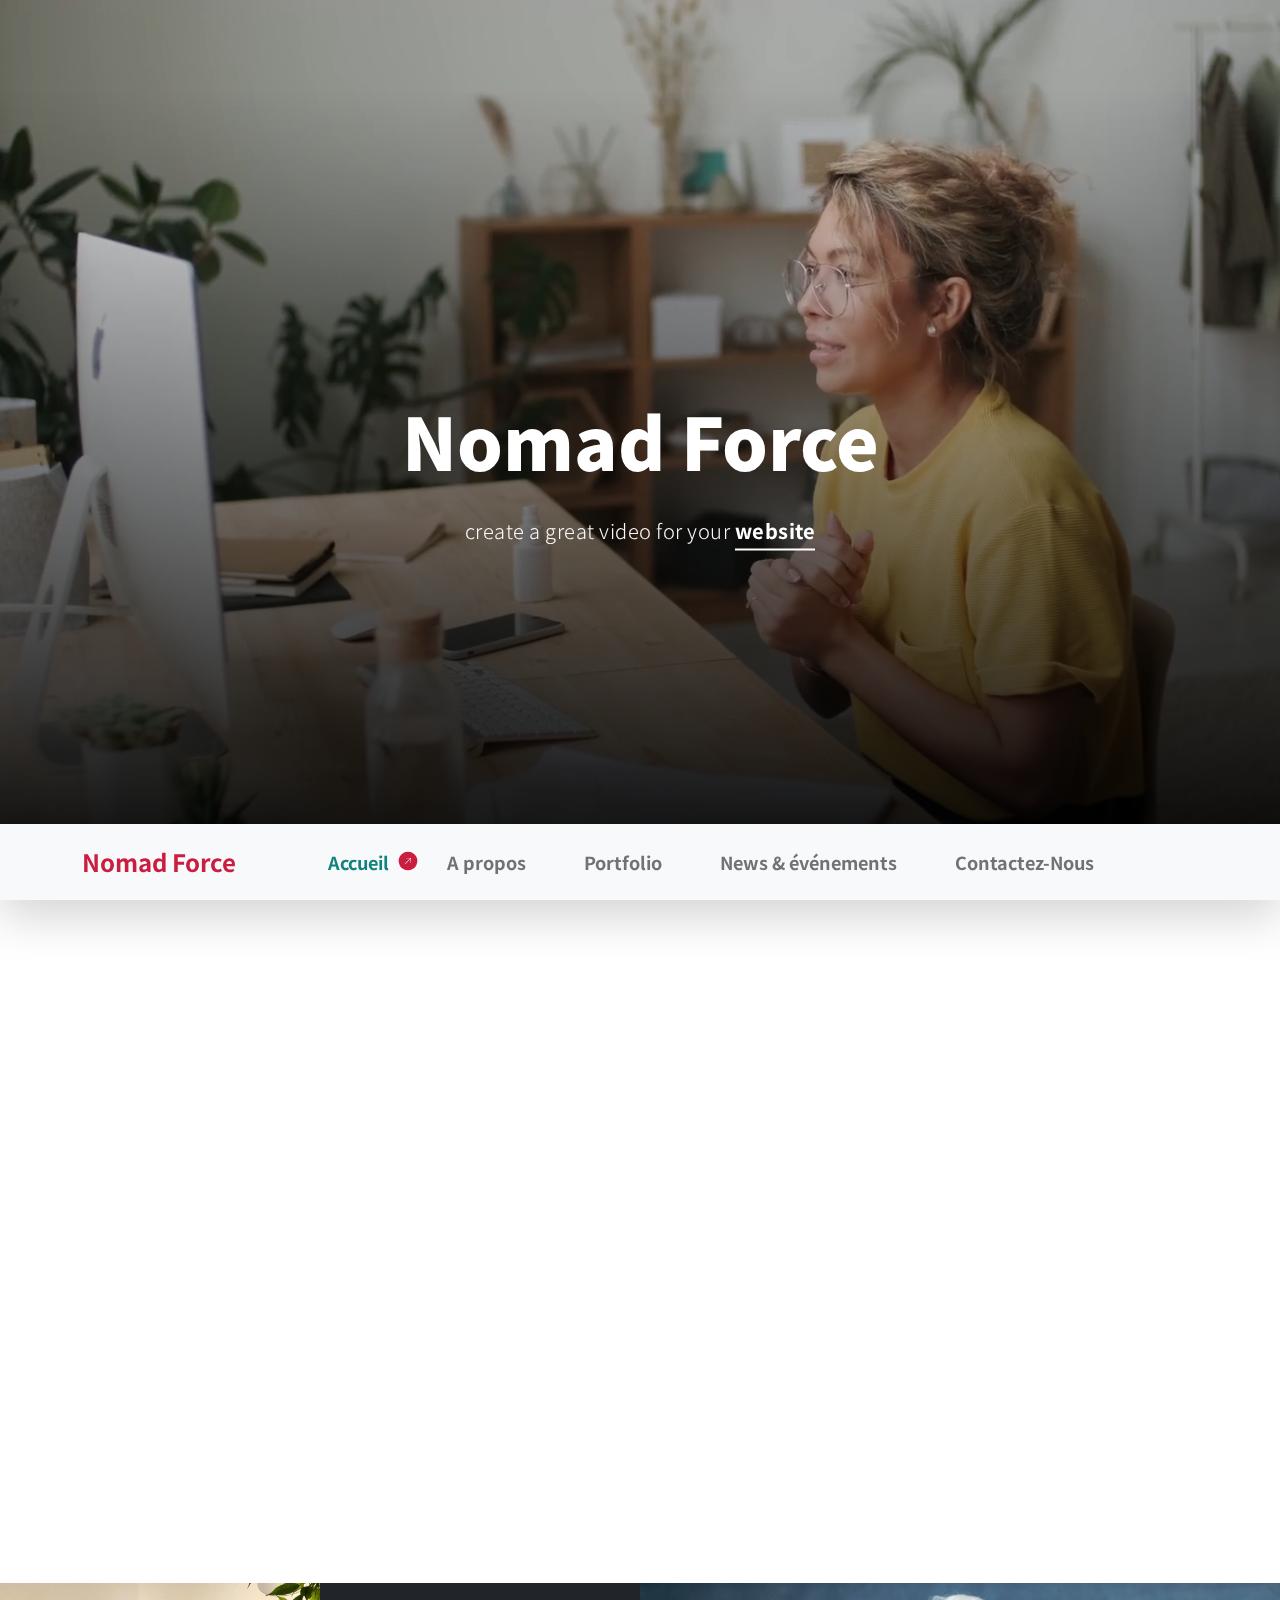
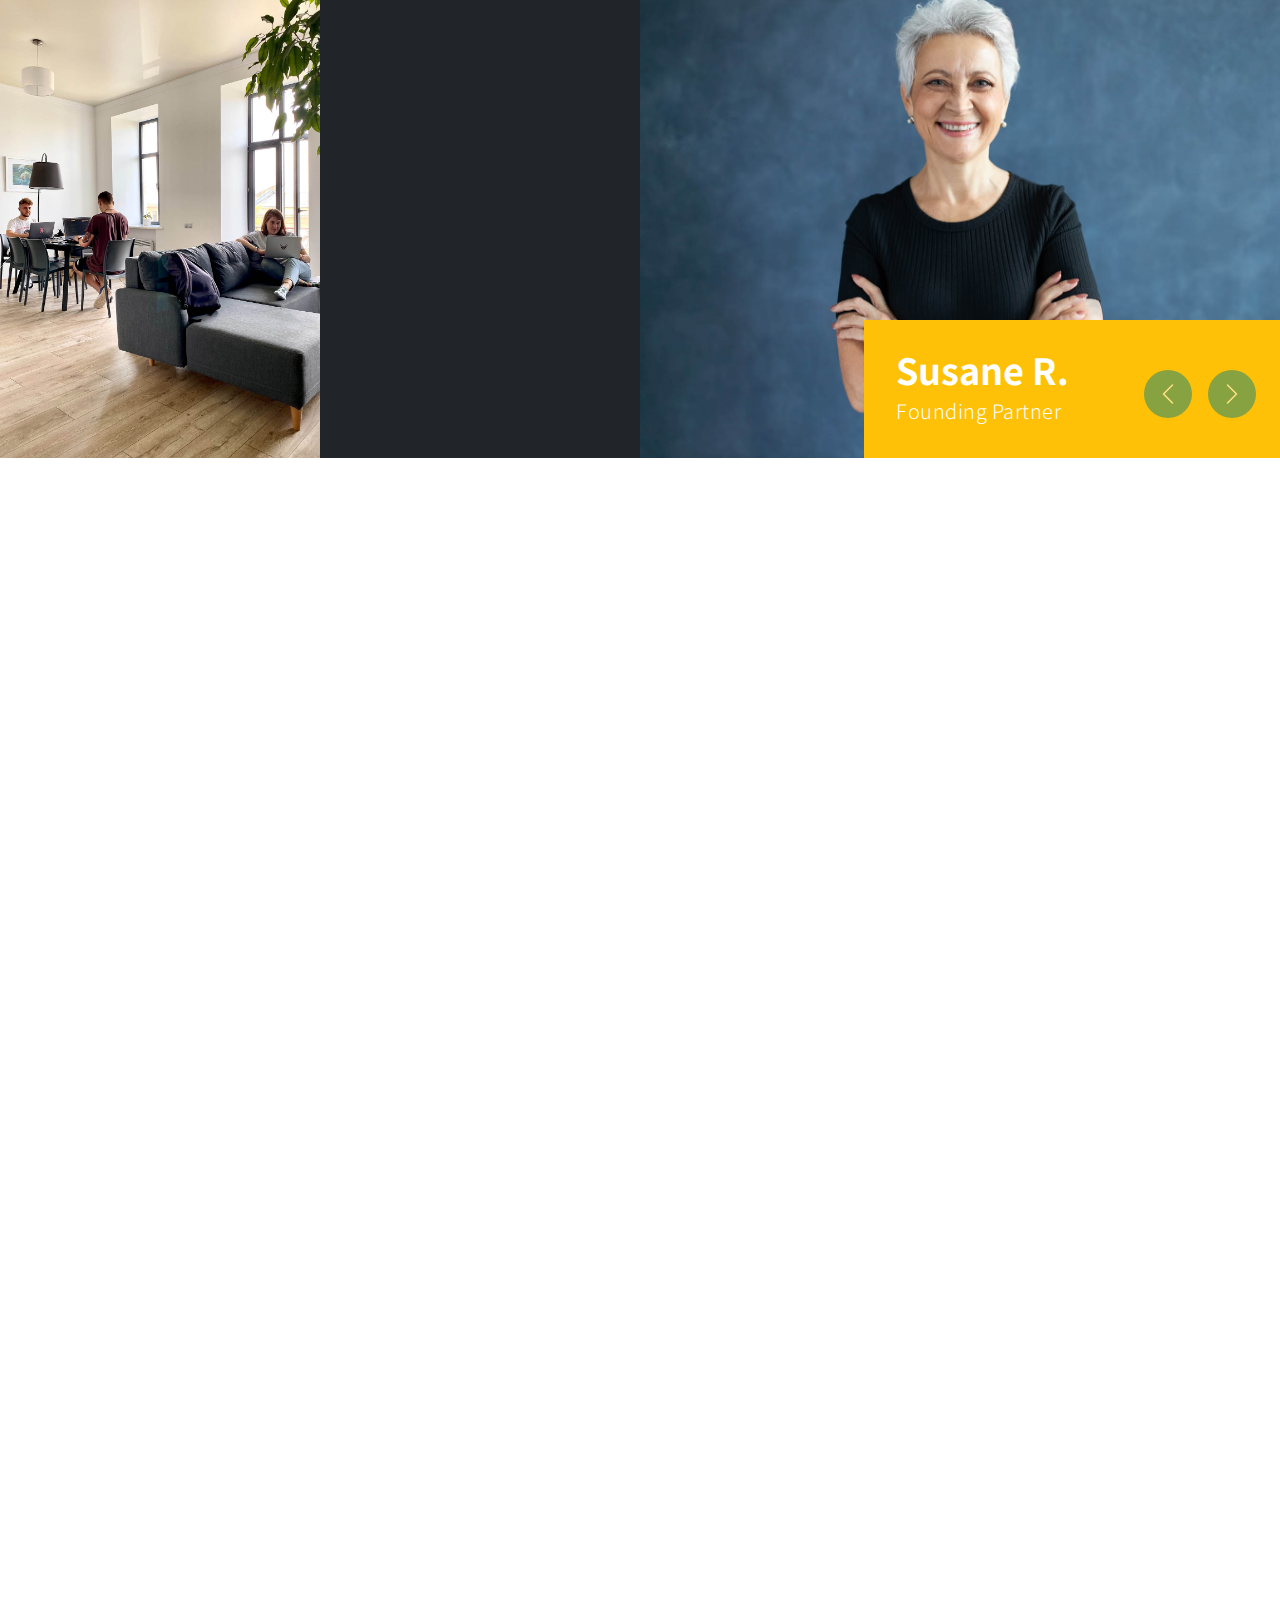
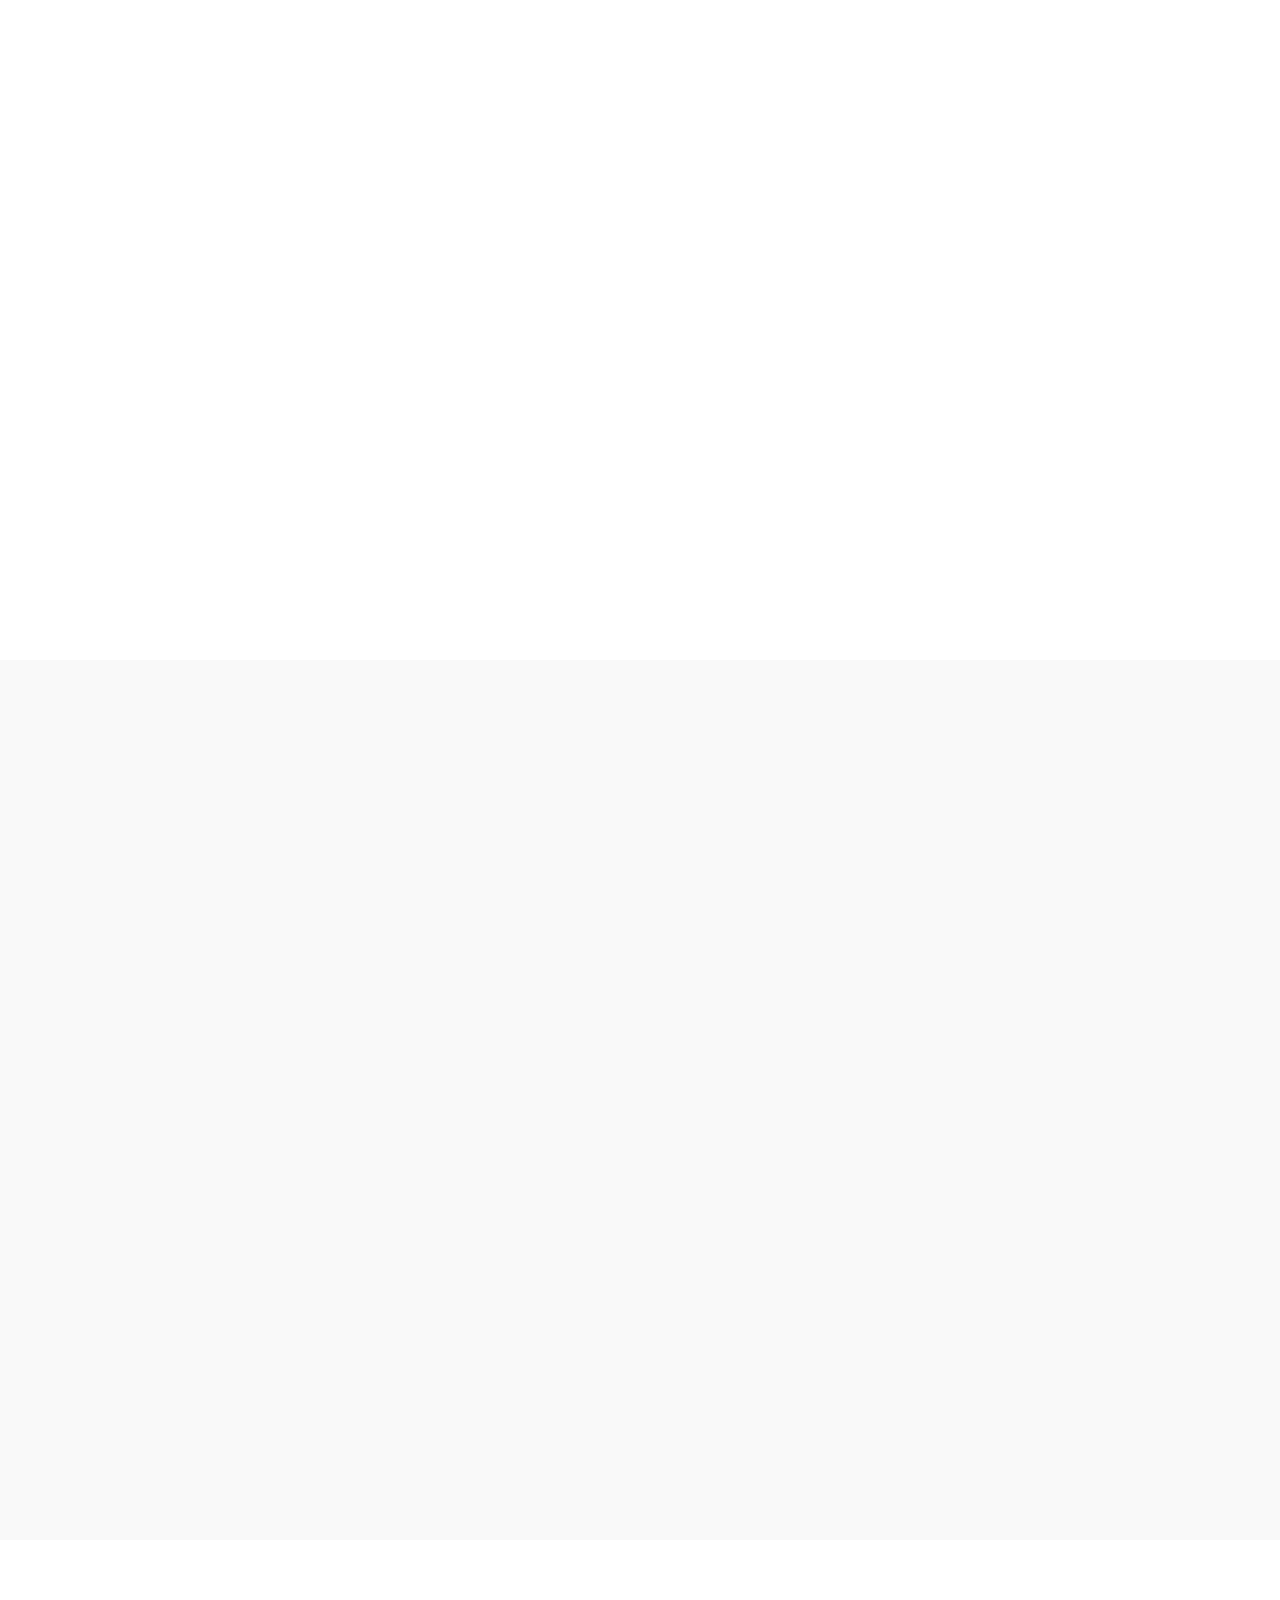
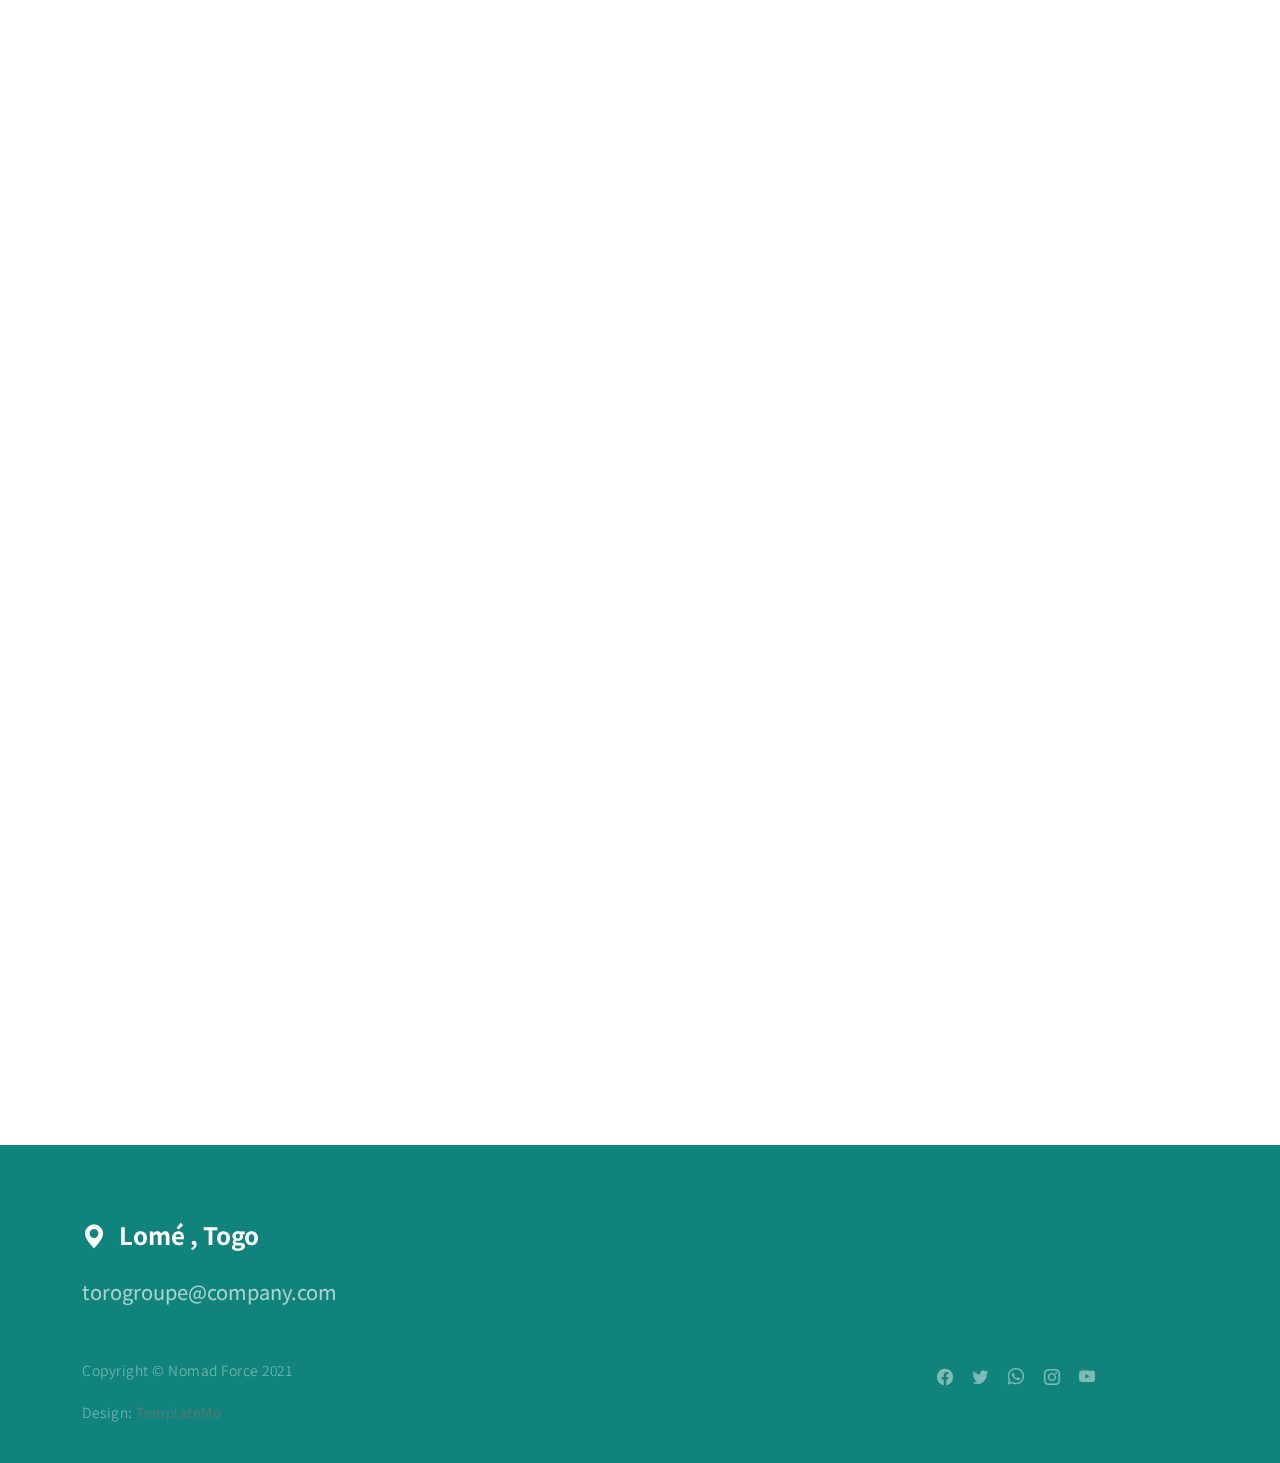
==== commit c2d88043: "zoo" ====
--- a/index.html
+++ b/index.html
@@ -66,11 +66,11 @@
                     <div class="collapse navbar-collapse" id="navbarNav">
                         <ul class="navbar-nav mx-auto">
                             <li class="nav-item active">
-                                <a class="nav-link" href="#hero">Home</a>
+                                <a class="nav-link" href="#hero">Accueil</a>
                             </li>
 
                             <li class="nav-item">
-                                <a class="nav-link" href="#about">Our Studio</a>
+                                <a class="nav-link" href="#about">A propos</a>
                             </li>
 
                             <li class="nav-item">
@@ -78,11 +78,11 @@
                             </li>
 
                             <li class="nav-item">
-                                <a class="nav-link" href="#news">News & Events</a>
+                                <a class="nav-link" href="#news">News & événements</a>
                             </li>
 
                             <li class="nav-item">
-                                <a class="nav-link" href="#contact">Contact Us</a>
+                                <a class="nav-link" href="#contact">Contactez-Nous</a>
                             </li>
                         </ul>
                     </div>
--- a/css/templatemo-nomad-force.css
+++ b/css/templatemo-nomad-force.css
@@ -1,10 +1,10 @@
 
 :root {
   --white-color:                  #FFFFFF;
-  --primary-color:                #CA3C66;
+  --primary-color:                #ca1d40;
   
   --section-bg-color:             #f9f9f9;
-  --dark-color:                   #359daf;
+  --dark-color:                   #11837d;
   --grey-color:                   #fcfeff;
   --text-secondary-white-color:   rgba(255, 255, 255, 0.98);
   --title-color:                  #565758;
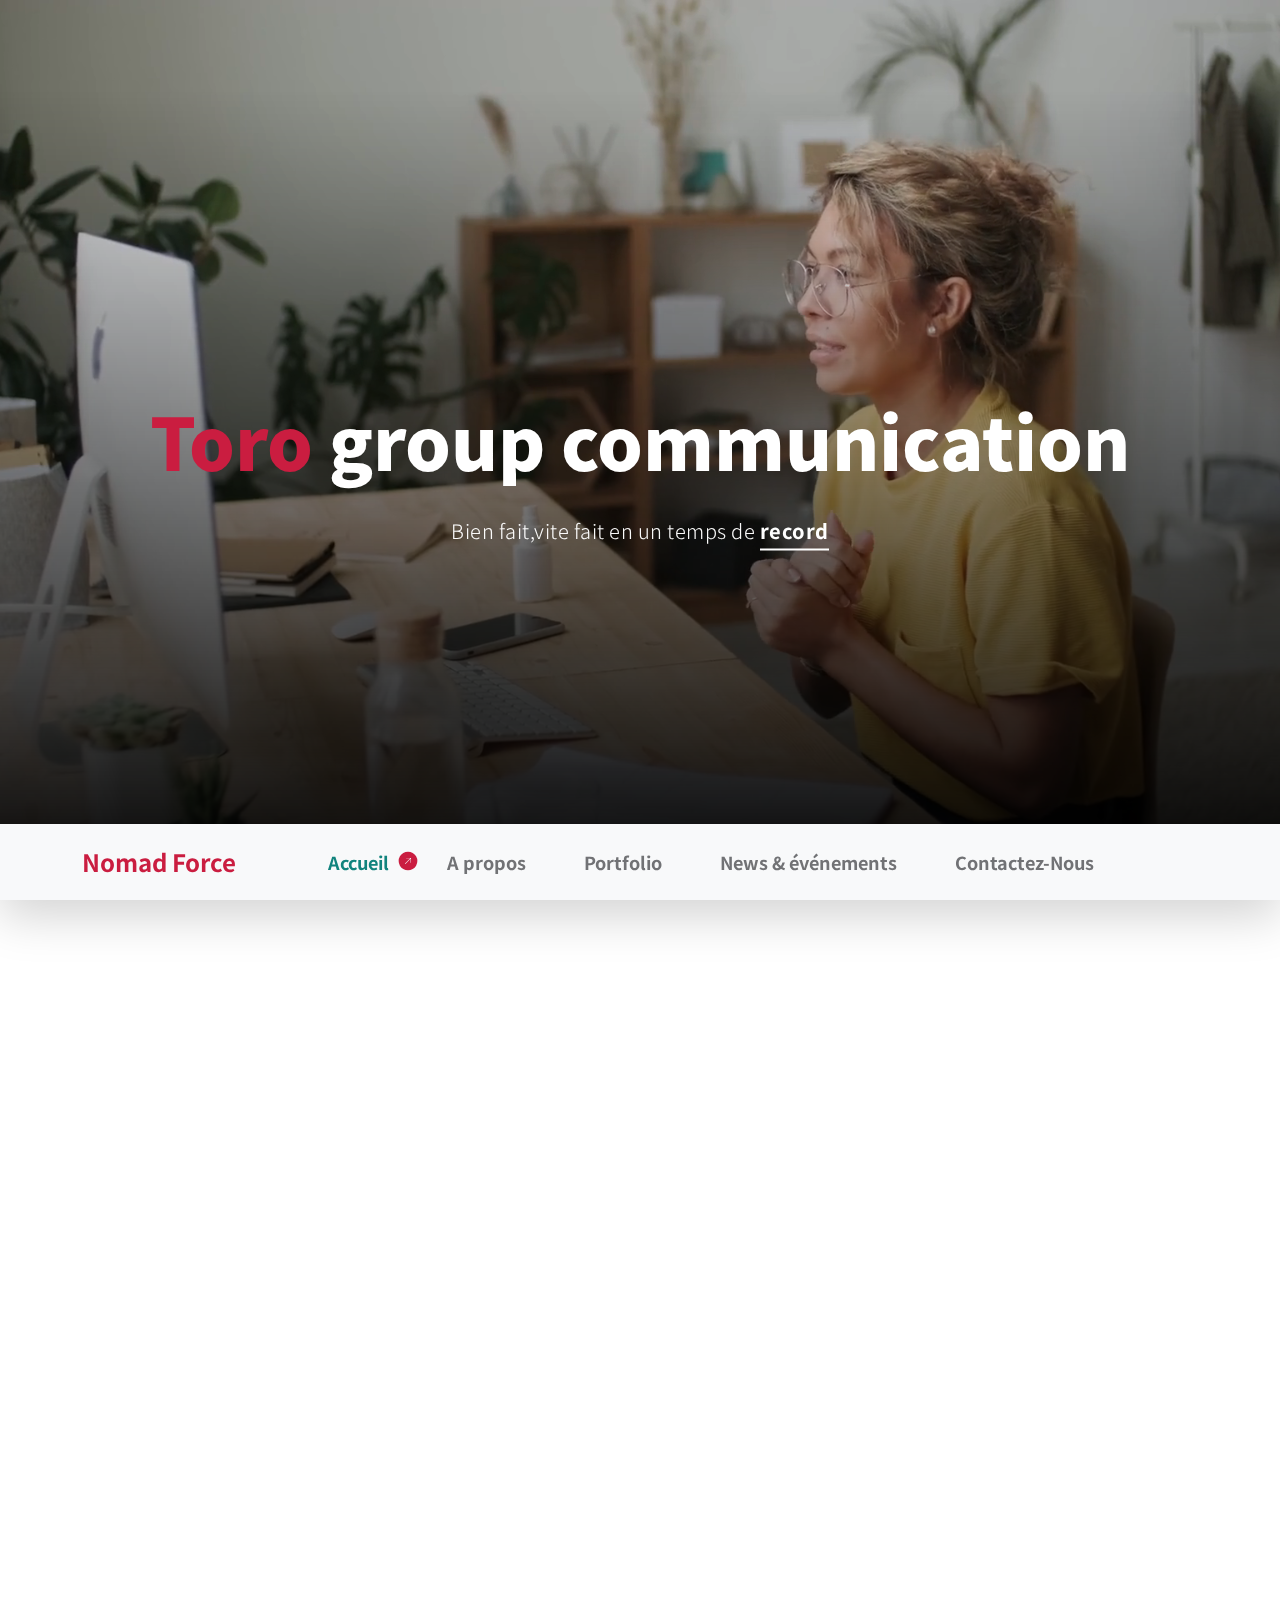
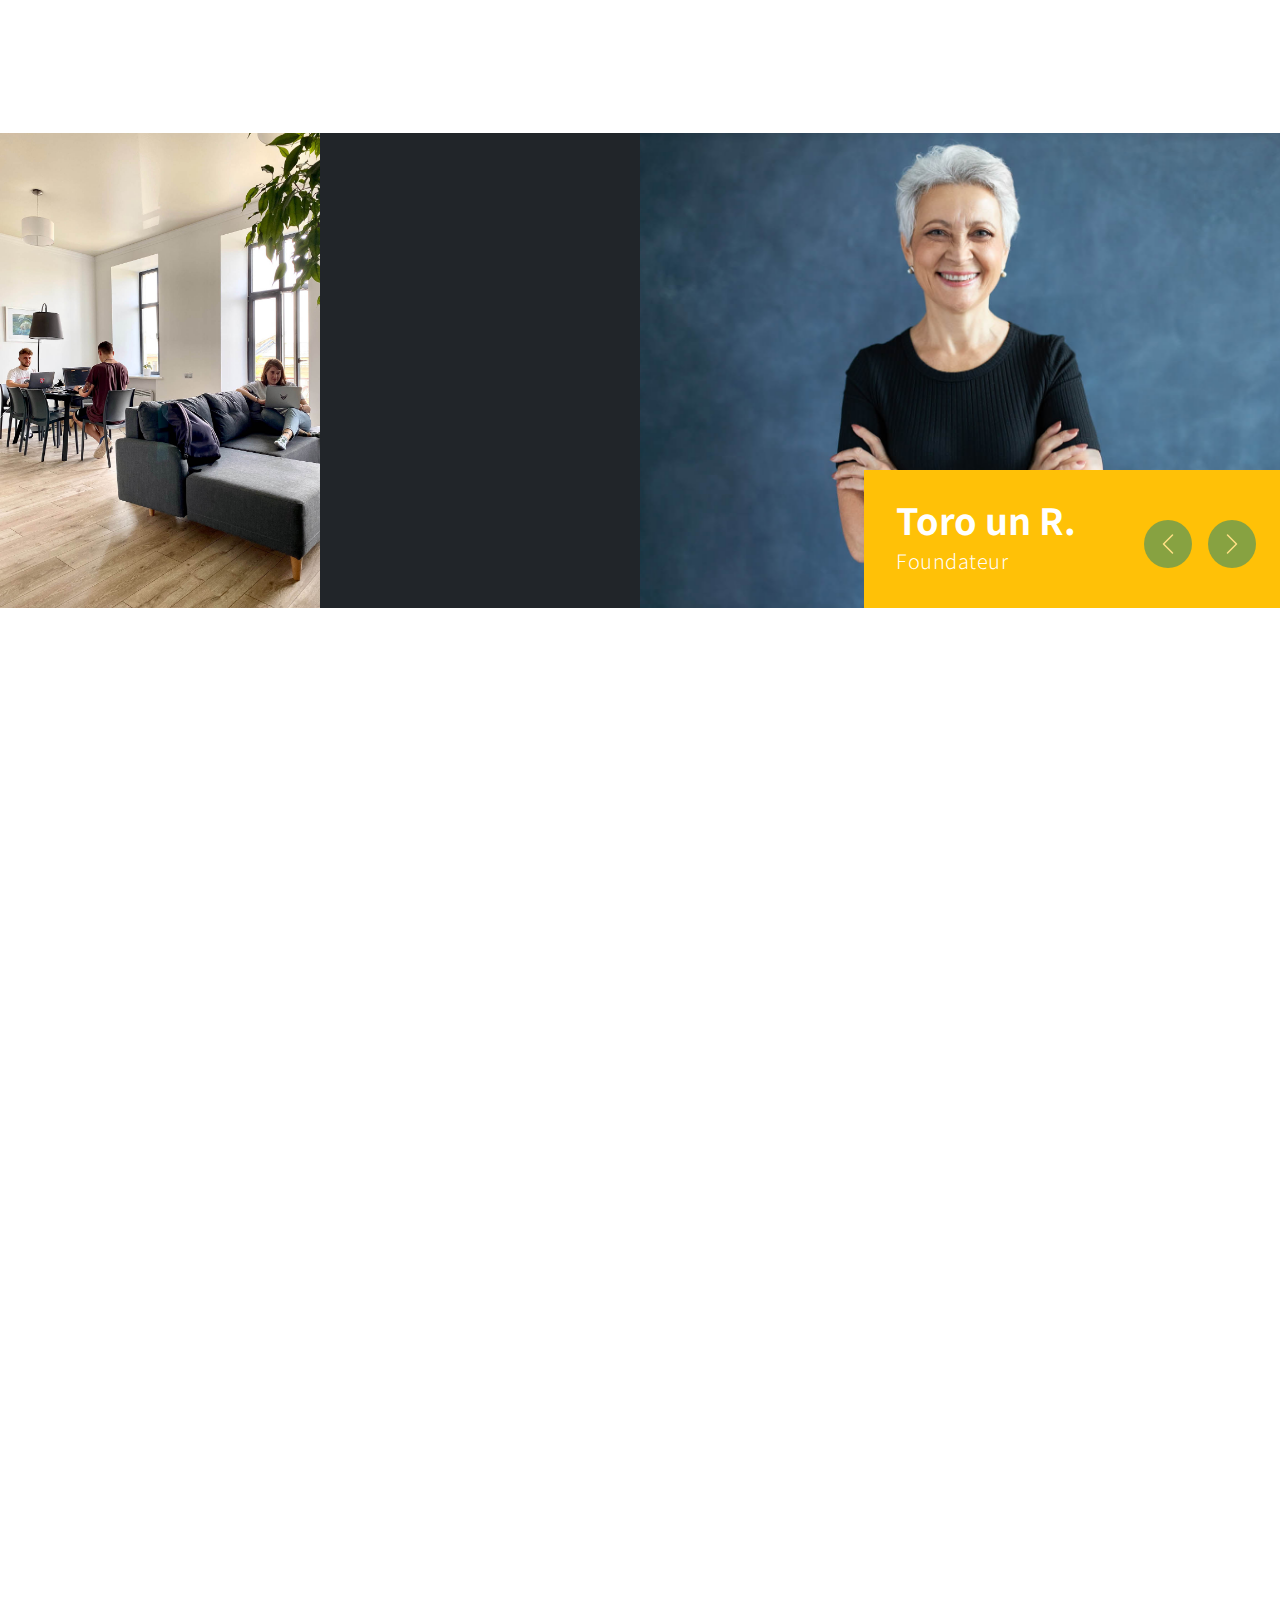
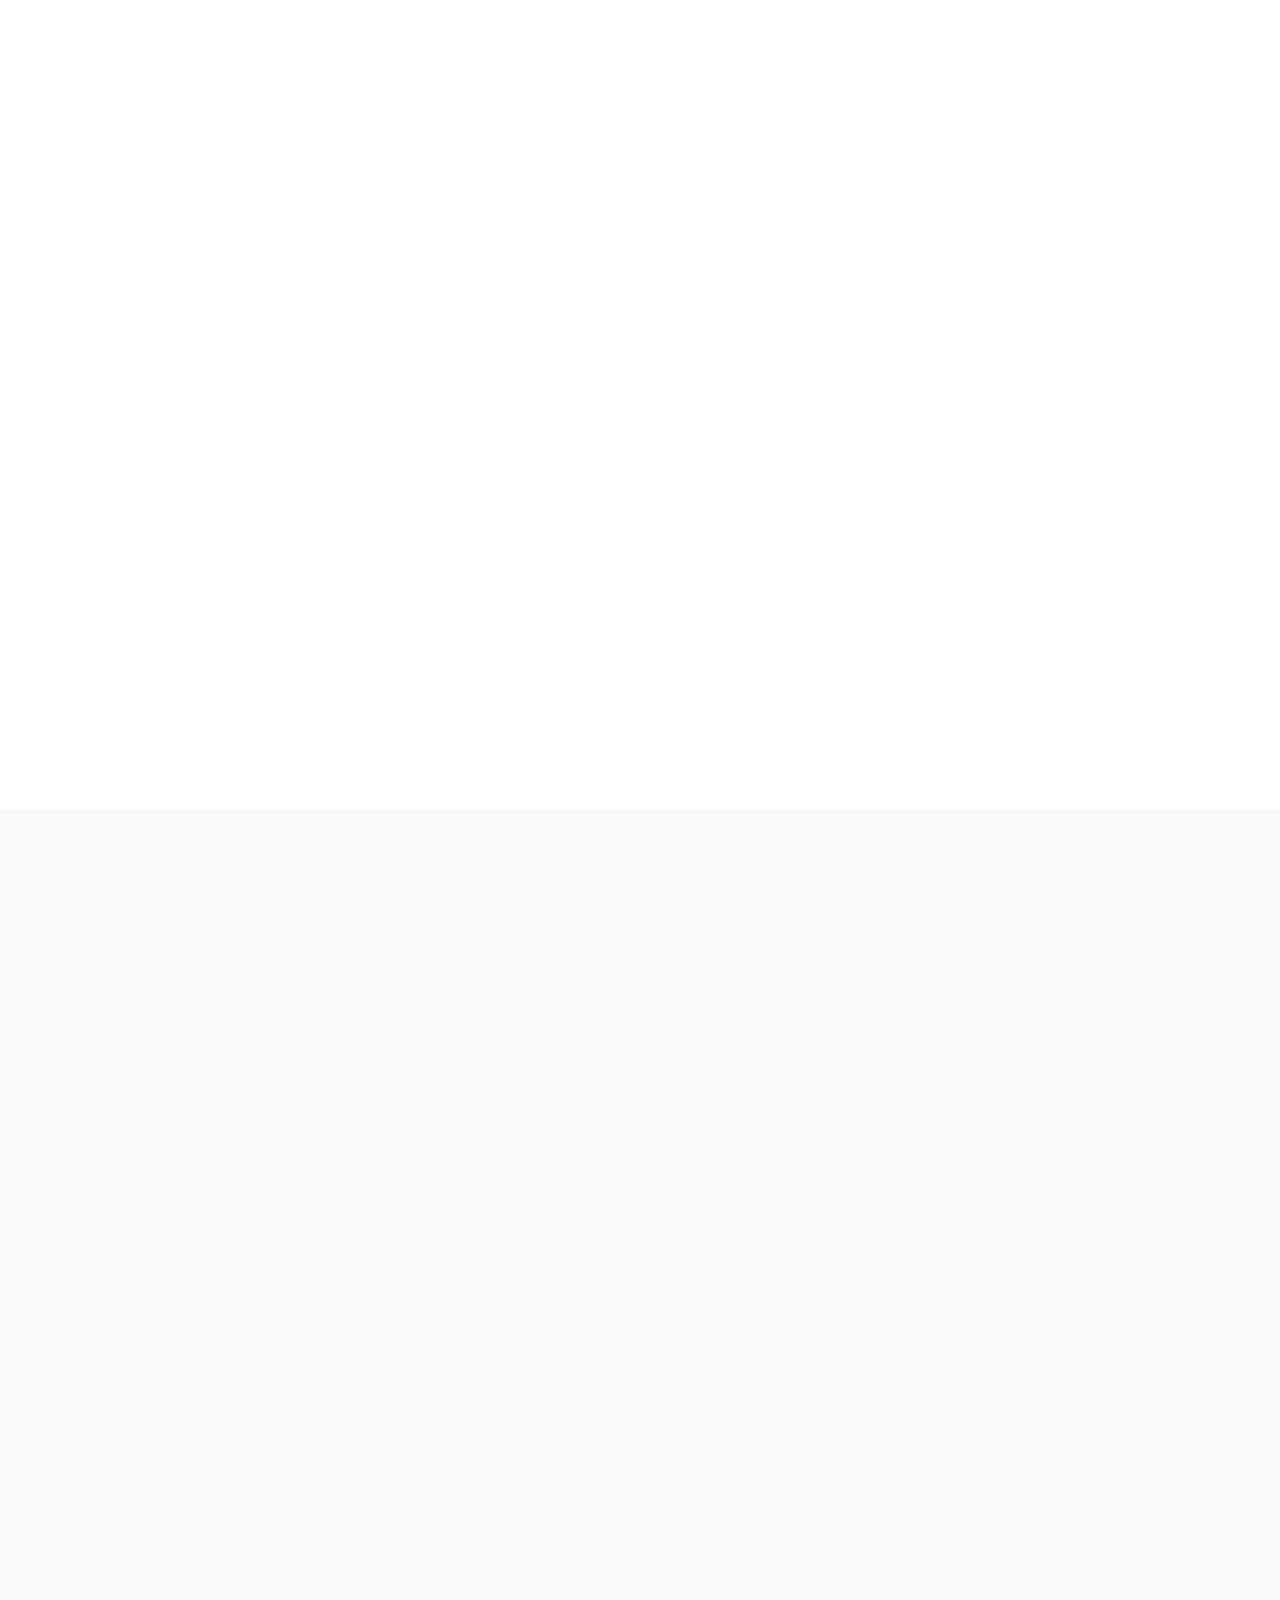
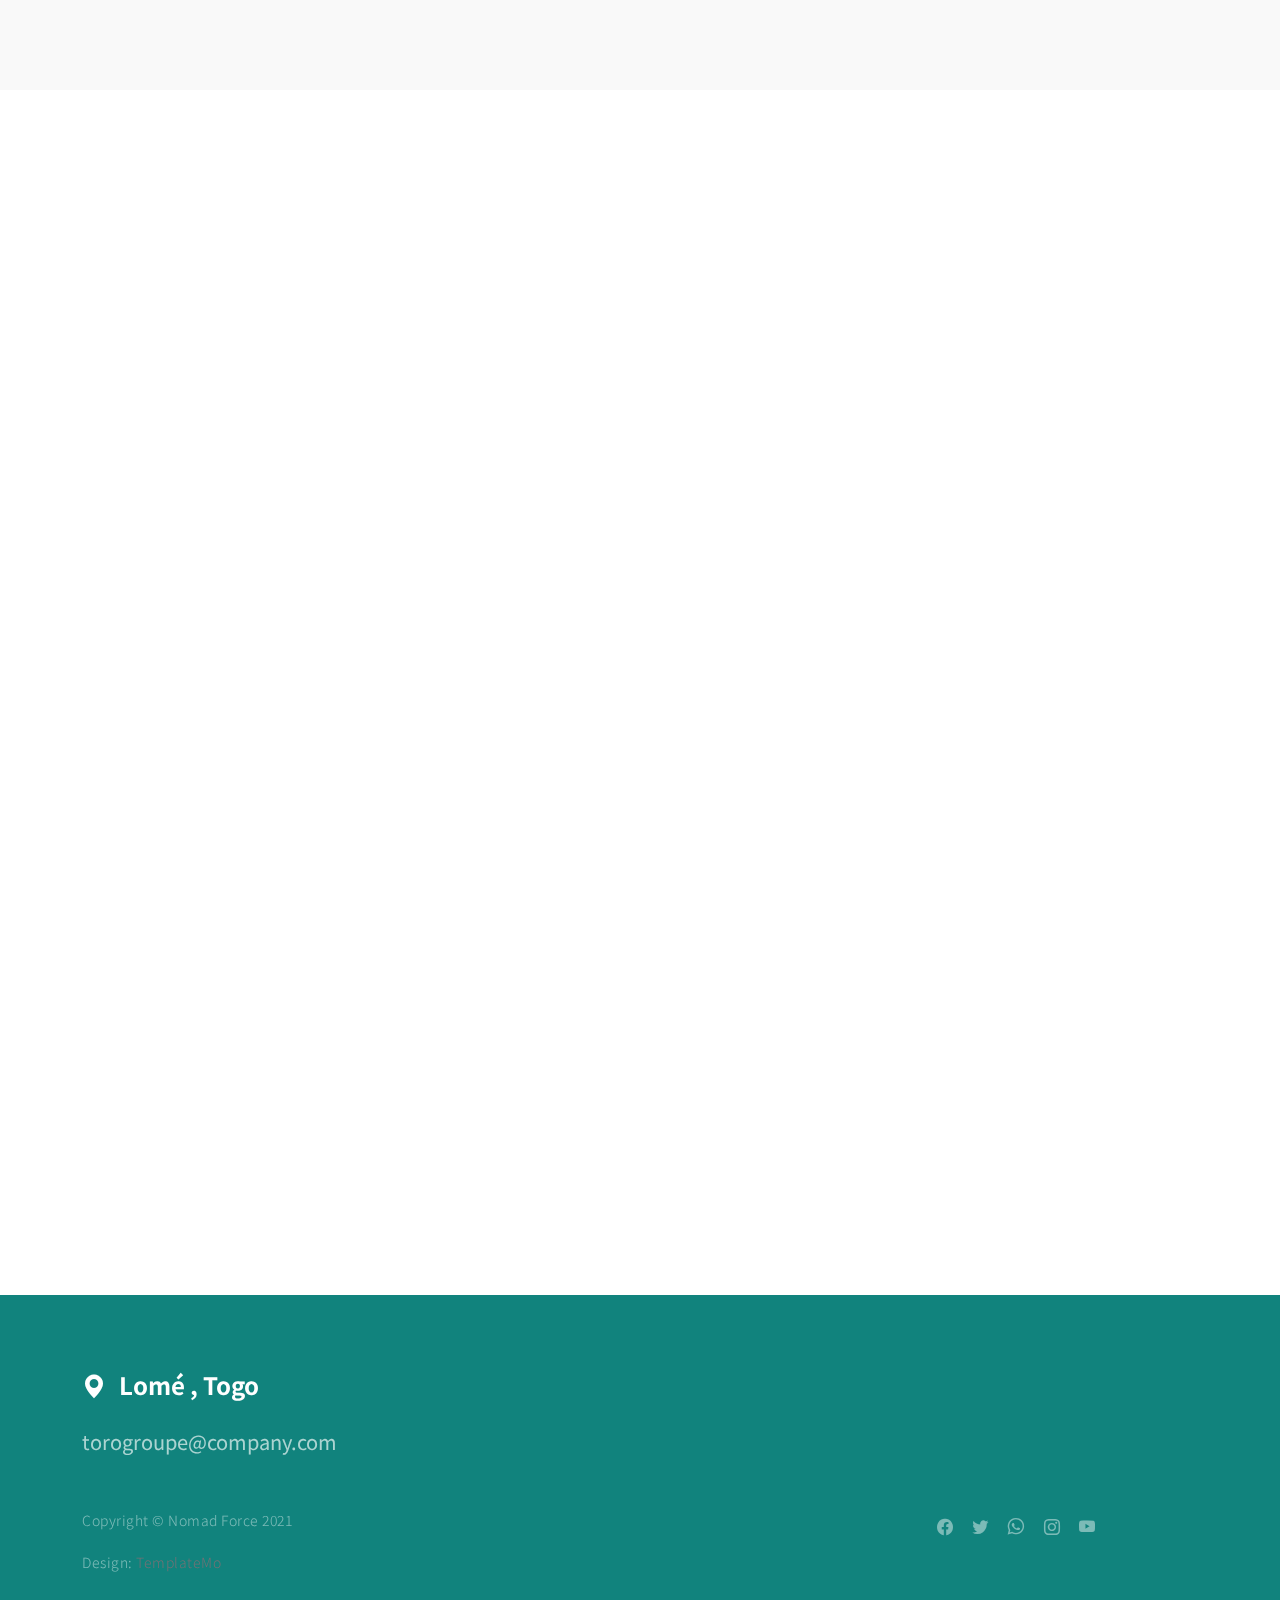
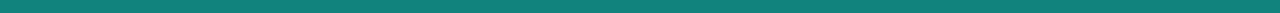
==== commit fe10e4f6: "IS ZOO" ====
--- a/index.html
+++ b/index.html
@@ -34,11 +34,11 @@
             <section class="hero" id="hero">
                 <div class="heroText">
                     <h1 class="text-white mt-5 mb-lg-4" data-aos="zoom-in" data-aos-delay="800">
-                        Nomad Force
+                        <span class="" style=" color: #ca1d40;">Toro </span> group communication
                     </h1>
 
                     <p class="text-secondary-white-color" data-aos="fade-up" data-aos-delay="1000">
-                        create a great video for your <strong class="custom-underline">website</strong>
+                        Bien fait,vite fait en un temps de  <strong class="custom-underline">record</strong>
                     </p>
                 </div>
 
@@ -93,15 +93,21 @@
                 <div class="container mb-5 pb-lg-5">
                     <div class="row">
                         <div class="col-12">
-                            <h2 class="mb-3" data-aos="fade-up">Let us create...</h2>
-                        </div>
-
-                        <div class="col-lg-6 col-12 mt-3 mb-lg-5">
-                            <p class="me-4" data-aos="fade-up" data-aos-delay="300">You may contribute <a rel="nofollow" href="http://paypal.me/templatemo" target="_blank">a small amount</a> via PayPal if <a rel="nofollow" href="https://templatemo.com/tm-567-nomad-force" target="_parent">Nomad Force Template</a> is useful for you. This will absolutely help us to keep creating better CSS templates for you. <br><br>We provide you 100% free templates on TemplateMo website. Images are provided by FreePik and Unsplash websites.</p>
-                        </div>
-
-                        <div class="col-lg-6 col-12 mt-lg-3 mb-lg-5">
-                            <p data-aos="fade-up" data-aos-delay="500">This Bootstrap 5 layout is free to use for your business. You are allowed to edit it in any way you like. However, please do not redistribute this template ZIP file for a template download purpose on any other website such as Free CSS collections.</p>
+                            <h2 class="mb-3" data-aos="fade-up">Qui sommes-nous ?</h2>
+                        </div>
+
+                        <div class="col-lg-5 col-12 mt-3 mb-lg-5 mb-sm-2">
+                            <img src="images/90.jpg" alt="" width="100%" data-aos="fade-up" data-aos-delay="300">
+
+                        </div>
+
+                        <div class="col-lg-7 col-12 mt-lg-3 mb-lg-5">
+                            <p data-aos="fade-up" data-aos-delay="500"  style="text-align: justify;">Toro Group Communication est une entreprise de publicité, de marketing et de développement de logiciels 
+                                basée à Lomé, Togo. Fondée en 2014, l'entreprise propose des 
+                                solutions innovantes pour répondre aux besoins de ses clients 
+                                en matière de publicité, de marketing et de technologie. 
+                                Les services de l'entreprise incluent la stratégie de marque, 
+                                la création de campagnes publicitaires, la planification des médias, l'analyse des données, le développement de sites web, d'applications mobiles, de systèmes de gestion de contenu et de solutions de commerce électronique. Toro Group Communication travaille avec une variété de clients, tant locaux qu'internationaux, des organisations gouvernementales et des ONG, et se distingue par son engagement envers l'innovation, la satisfaction de ses clients et le développement des talents locaux..</p>
                         </div>
 
                     </div>
@@ -115,15 +121,15 @@
 
                         <div class="col-lg-3 col-12 bg-dark">  
                             <div class="d-flex flex-column flex-wrap justify-content-center h-100 py-5 px-4 pt-lg-4 pb-lg-0">
-                                <h3 class="text-white mb-3" data-aos="fade-up">We’re - idealists and strategic thinkers.</h3>
-
-                                <p class="text-secondary-white-color" data-aos="fade-up">Over six years in the video business</p>
+                                <h4 class="text-white mb-3" data-aos="fade-up">Changer votre image,rechausser votre visibilité et imposer votre marque.</h4>
+
+                                <p class="text-secondary-white-color" data-aos="fade-up">Avec nous coiryez,nous boostons votre visiblité</p>
 
                                 <div class="mt-3 custom-links">
                                     
-                                    <a href="#news" class="text-white custom-link" data-aos="zoom-in" data-aos-delay="100">Read News & Events</a>
-
-                                    <a href="#contact" class="text-white custom-link" data-aos="zoom-in" data-aos-delay="300">Work with Us</a>
+                                    <a href="#news" class="text-white custom-link" data-aos="zoom-in" data-aos-delay="100">nouvelles et les événements</a>
+
+                                    <a href="#contact" class="text-white custom-link" data-aos="zoom-in" data-aos-delay="300">Travaille avec nous</a>
                                 </div>
 
                             </div>
@@ -136,9 +142,9 @@
                                         <img src="images/people/studio-shot-beautiful-happy-retired-caucasian-female-with-pixie-hairdo-crossing-arms-her-chest-having-confident-look-smiling-broadly.jpg" class="img-fluid team-image" alt="">
 
                                         <div class="team-thumb bg-warning">
-                                            <h3 class="text-white mb-0">Susane R.</h3>
-
-                                            <p class="text-secondary-white-color mb-0">Founding Partner</p>
+                                            <h3 class="text-white mb-0">Toro un R.</h3>
+
+                                            <p class="text-secondary-white-color mb-0">Foundateur </p>
                                         </div>
                                     </div>
 
@@ -146,9 +152,9 @@
                                         <img src="images/people/project-leder-with-disabilities-looking-front-sitting-immobilized-wheelchair-business-office-room.jpg" class="img-fluid team-image" alt="">
 
                                         <div class="team-thumb bg-primary">
-                                            <h3 class="text-white mb-0">Morgan S.</h3>
-
-                                            <p class="text-secondary-white-color mb-0">CEO & Investor</p>
+                                            <h3 class="text-white mb-0">Toro deux S.</h3>
+
+                                            <p class="text-secondary-white-color mb-0">Secetaire</p>
                                         </div>
                                     </div>
 
@@ -158,7 +164,7 @@
                                         <div class="team-thumb bg-success">
                                             <h3 class="text-white mb-0">Naomi W.</h3>
 
-                                            <p class="text-secondary-white-color mb-0">Art Director</p>
+                                            <p class="text-secondary-white-color mb-0"> Directeur</p>
                                         </div>
                                     </div>
 
@@ -168,7 +174,7 @@
                                         <div class="team-thumb bg-info">
                                             <h3 class="text-white mb-0">Robinson H.</h3>
 
-                                            <p class="text-secondary-white-color mb-0">Sales & Marketing</p>
+                                            <p class="text-secondary-white-color mb-0">Ventes et Marketing</p>
                                         </div>
                                     </div>
 
@@ -178,7 +184,7 @@
                                         <div class="team-thumb bg-danger">
                                             <h3 class="text-white mb-0">Jane M.</h3>
 
-                                            <p class="text-secondary-white-color mb-0">Project Management</p>
+                                            <p class="text-secondary-white-color mb-0">Gestionaire de projet</p>
                                         </div>
                                     </div>
                                 </div>
@@ -211,52 +217,52 @@
 
                         <div class="col-lg-6 col-12">
                             <div class="portfolio-thumb mb-5" data-aos="fade-up">
-                                <a href="images/portfolio/visuals-Y4qzW3AsvqI-unsplash.jpeg" class="image-popup">
-                                    <img src="images/portfolio/visuals-Y4qzW3AsvqI-unsplash.jpeg" class="img-fluid portfolio-image" alt="">
+                                <a href="images/muu.jpg" class="image-popup">
+                                    <img src="images/muu.jpg" class="img-fluid portfolio-image" alt="">
                                 </a>
 
                                 <div class="portfolio-info">                     
-                                    <h4 class="portfolio-title mb-0">Effortless</h4>
+                                    <h4 class="portfolio-title mb-0">Multimédia</h4>
 
                                     <p class="text-danger">Branding</p>
                                 </div>
                             </div> 
 
                             <div class="portfolio-thumb" data-aos="fade-up">
-                                <a href="images/portfolio/severin-candrian-nn3uIZqmUtE-unsplash.jpeg" class="image-popup">
-                                    <img src="images/portfolio/severin-candrian-nn3uIZqmUtE-unsplash.jpeg" class="img-fluid portfolio-image" alt="">
+                                <a href="images/grapg" class="image-popup">
+                                    <img src="images/grapg" class="img-fluid portfolio-image" alt="">
                                 </a>
 
                                 <div class="portfolio-info">                     
-                                    <h4 class="portfolio-title mb-0">Health technology</h4>
-
-                                    <p class="text-success">Art Direction</p>
+                                    <h4 class="portfolio-title mb-0">Graphisme</h4>
+
+                                    <p class="text-success">Graphic</p>
                                 </div>
                             </div> 
                         </div>
 
                         <div class="col-lg-6 col-12">
                             <div class="portfolio-thumb mt-5 mt-lg-0 mb-5" data-aos="fade-up">
-                                <a href="images/portfolio/tyler-nix-Y1drF0Y3Oe0-unsplash.jpeg" class="image-popup">
-                                    <img src="images/portfolio/tyler-nix-Y1drF0Y3Oe0-unsplash.jpeg" class="img-fluid portfolio-image" alt="">
+                                <a href="images/ma.jpg" class="image-popup">
+                                    <img src="images/mar.jpg" class="img-fluid portfolio-image" alt="">
                                 </a>
 
                                 <div class="portfolio-info">                     
-                                    <h4 class="portfolio-title mb-0">Maki</h4>
+                                    <h4 class="portfolio-title mb-0">Marketing</h4>
 
                                     <p class="text-warning">Website</p>
                                 </div>
                             </div> 
 
                             <div class="portfolio-thumb" data-aos="fade-up">
-                                <a href="images/portfolio/thought-catalog-gv-T-OjLe4c-unsplash.jpeg" class="image-popup">
-                                    <img src="images/portfolio/thought-catalog-gv-T-OjLe4c-unsplash.jpeg" class="img-fluid portfolio-image" alt="">
+                                <a href="images/inn.jpg" class="image-popup">
+                                    <img src="images/inn.jpg" class="img-fluid portfolio-image" alt="">
                                 </a>
 
                                 <div class="portfolio-info">                     
-                                    <h4 class="portfolio-title mb-0">The gig economy</h4>
-
-                                    <p class="text-info">Graphic</p>
+                                    <h4 class="portfolio-title mb-0">Development d'applications</h4>
+
+                                    <p class="text-info">Informatique</p>
                                 </div>
                             </div> 
                         </div>
@@ -270,7 +276,7 @@
                     <div class="row">
 
                         <div class="col-12">
-                            <h2 class="mb-5 text-center" data-aos="fade-up">News & Events</h2>
+                            <h2 class="mb-5 text-center" data-aos="fade-up">News & Evénements</h2>
                         </div>
 
                         <div class="col-lg-6 col-12 mb-5 mb-lg-0">
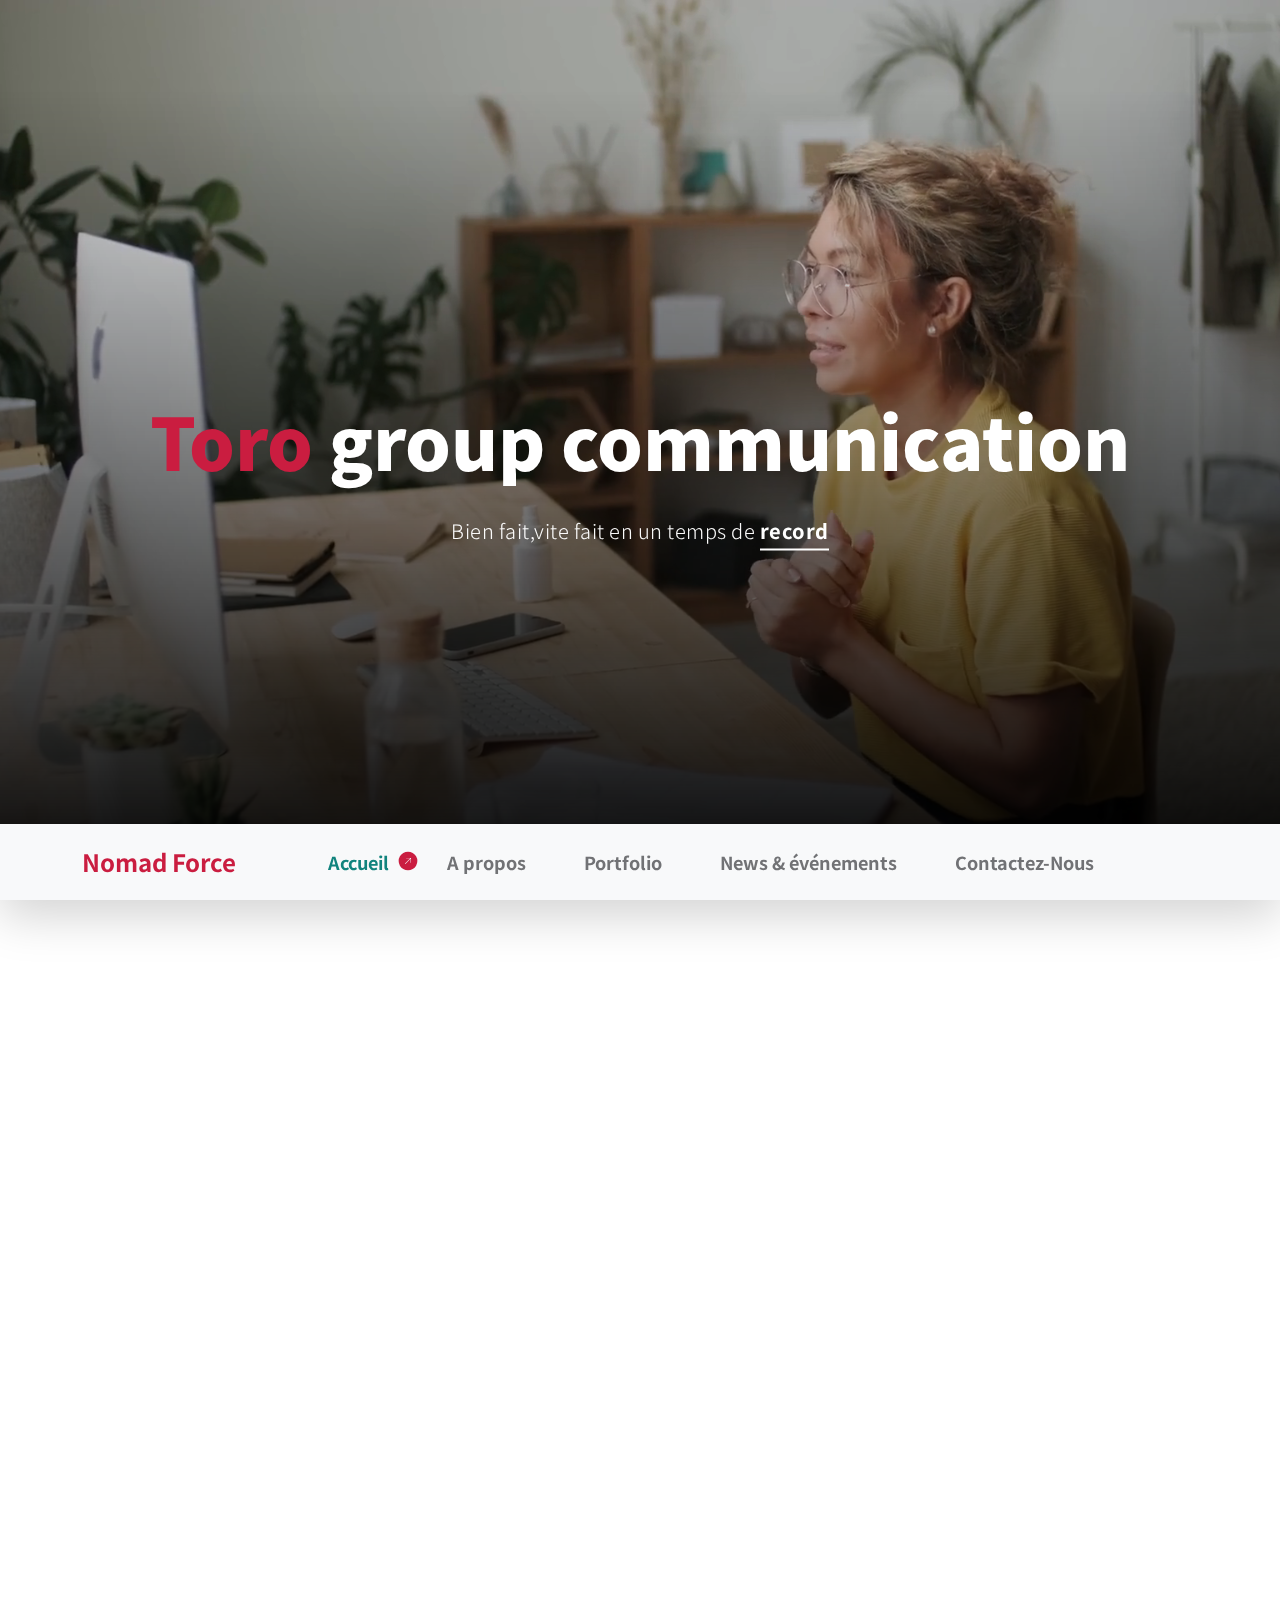
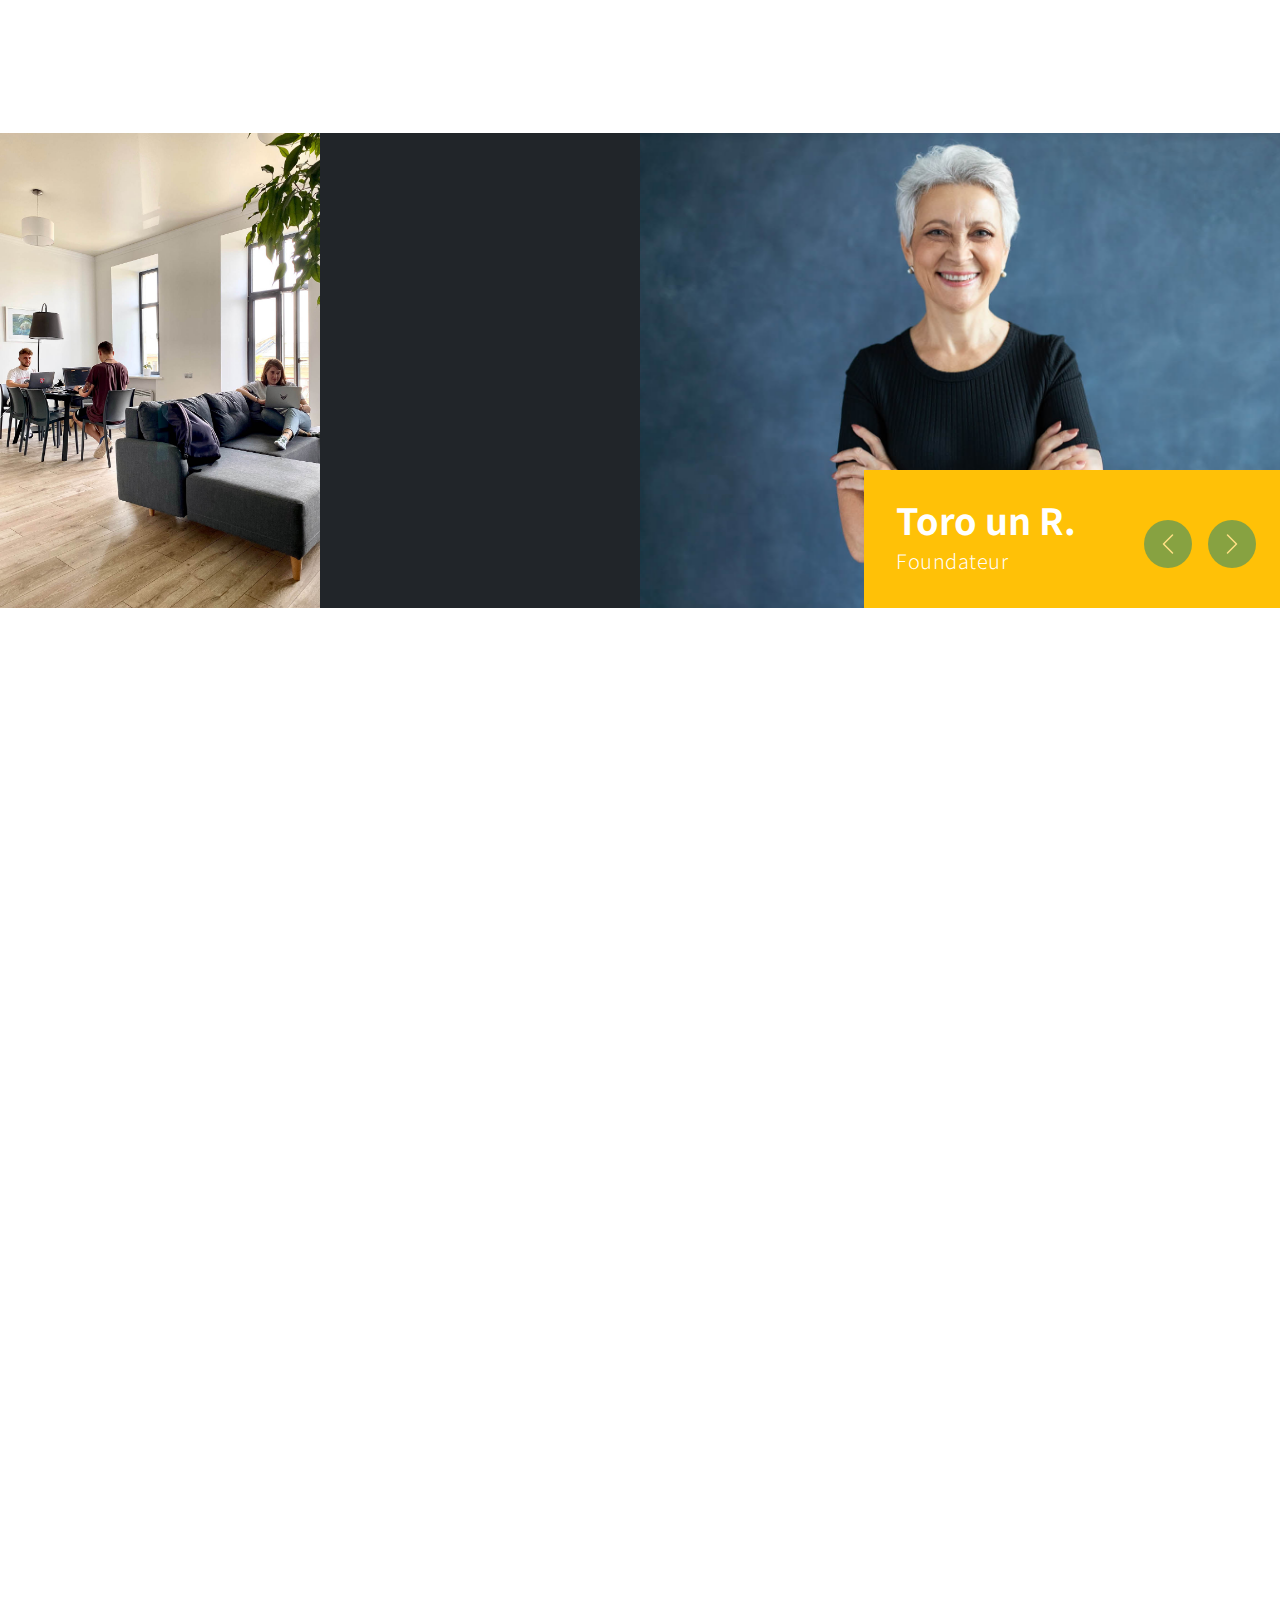
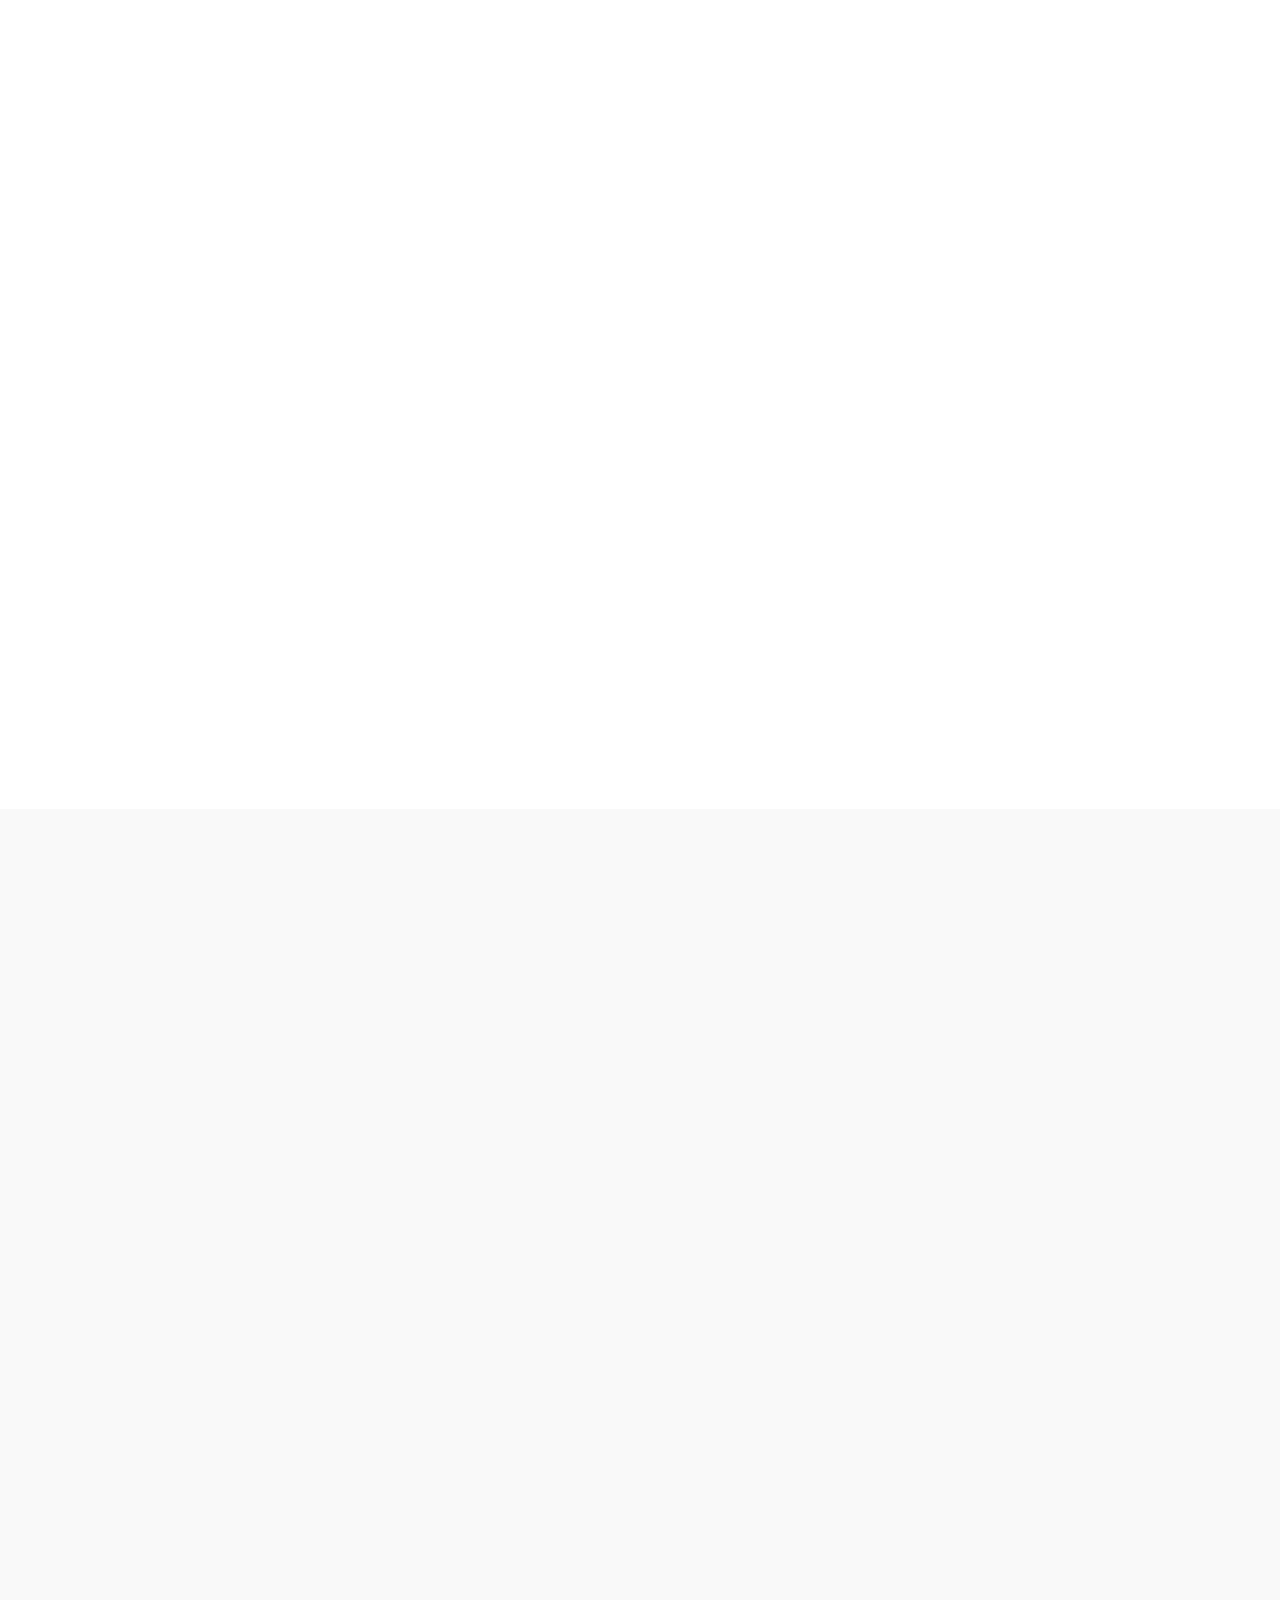
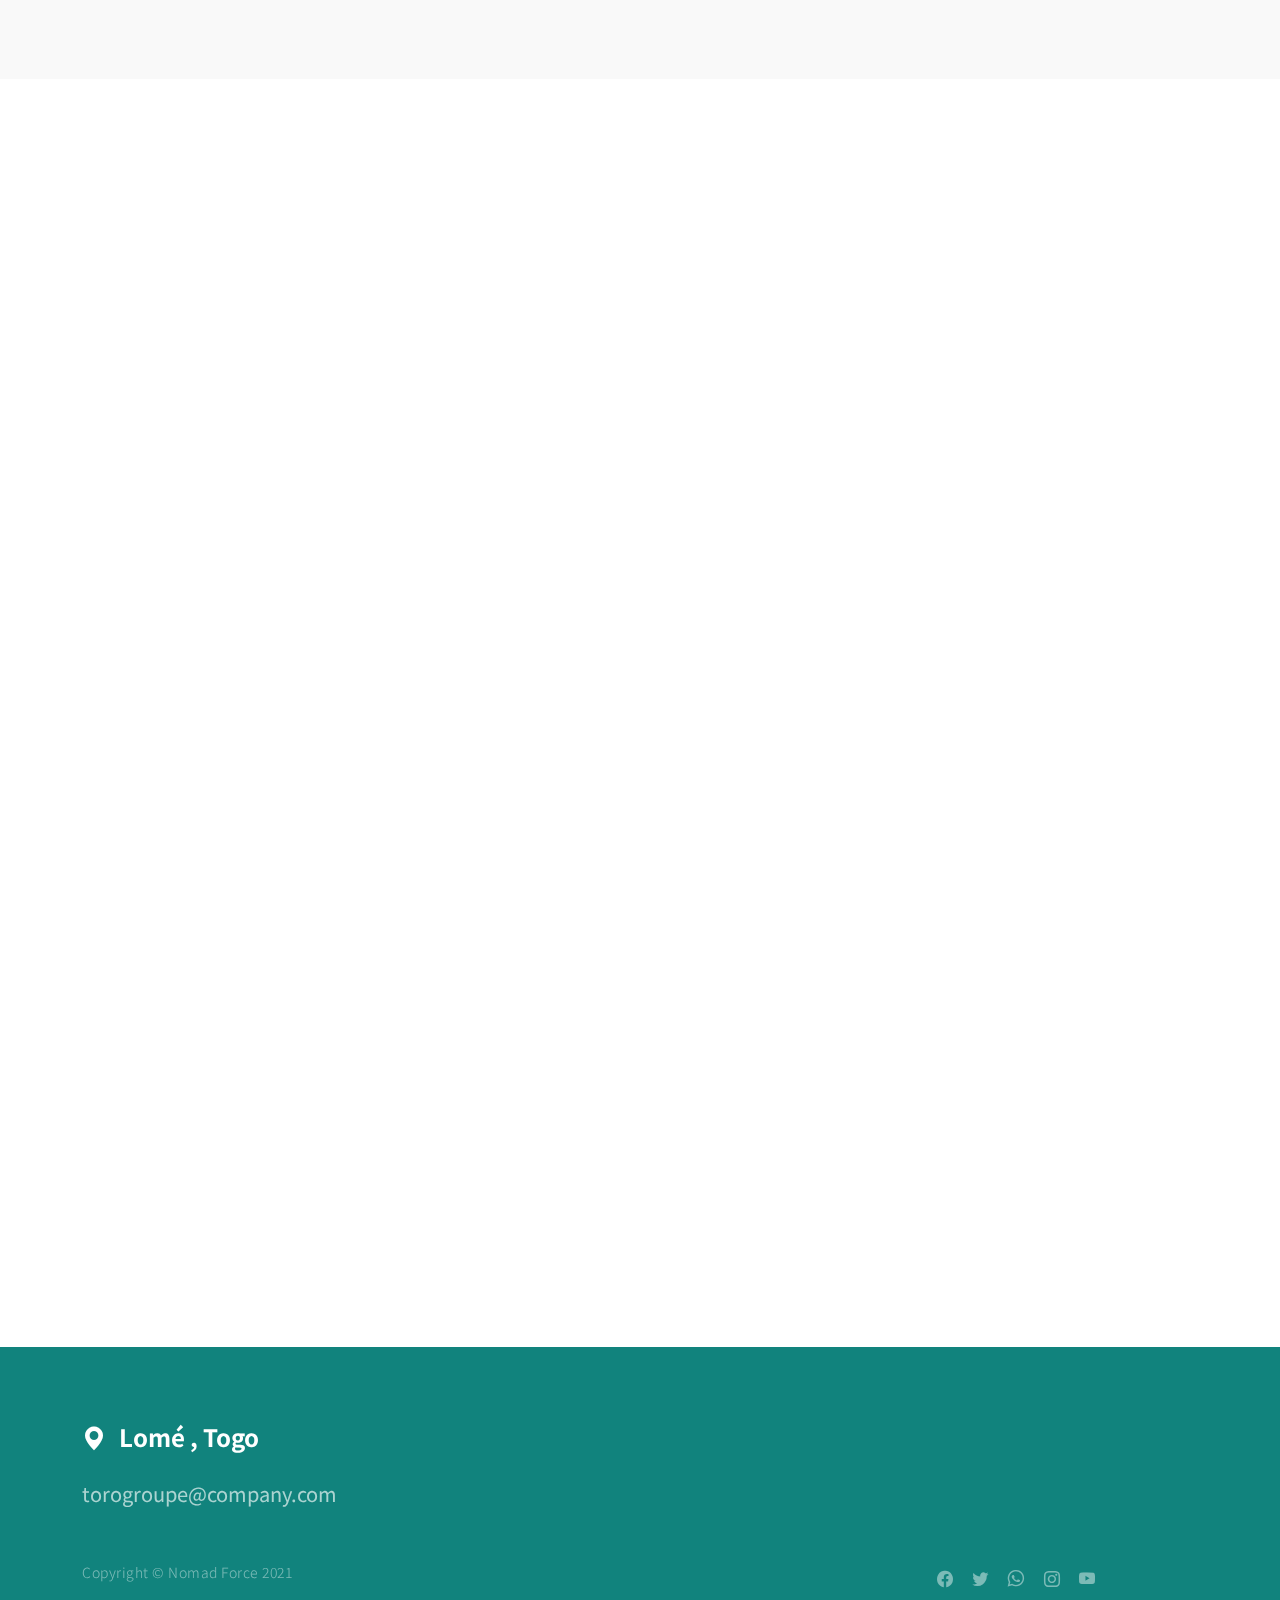
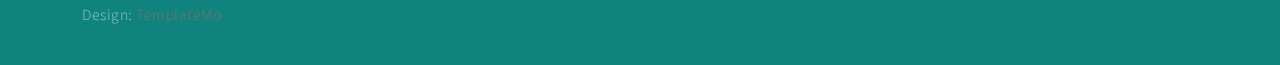
==== commit 63ab5d8c: "yes" ====
--- a/index.html
+++ b/index.html
@@ -282,14 +282,14 @@
                         <div class="col-lg-6 col-12 mb-5 mb-lg-0">
                             <div class="news-thumb" data-aos="fade-up">
                                 <a href="news-detail.html" class="news-image-hover news-image-hover-warning">
-                                    <img src="images/news/caroline-lm-uqveD8dYPUM-unsplash.jpg" class="img-fluid large-news-image news-image" alt="">
+                                    <img src="images/formation.jpg" class="img-fluid large-news-image news-image" alt="">
                                 </a>
 
-                                <div class="news-category bg-warning text-white">News</div>
+                                <div class="news-category bg-warning text-white">Formation</div>
                                 
                                 <div class="news-text-info">
                                     <h5 class="news-title">
-                                        <a href="news-detail.html" class="news-title-link">The rise of the gig economy spells the end for these workers the old system</a>
+                                        <a href="https://toro-site-test.netlify.app/" class="news-title-link">Formation en art oratoire,en entrepreneriat,en graphisme et en infographie.</a>
                                     </h5>
 
                                     <span class="text-muted">22 hours ago</span>
@@ -301,8 +301,8 @@
                             <div class="news-thumb news-two-column d-flex flex-column flex-lg-row" data-aos="fade-up">
                                 <div class="news-top w-100">
                                     
-                                    <a href="news-detail.html" class="news-image-hover news-image-hover-primary">
-                                        <img src="images/news/jean-philippe-delberghe-MmanXAs1sKw-unsplash.jpeg" class="img-fluid news-image" alt="">
+                                    <a href="https://toro-site-test.netlify.app/" class="news-image-hover news-image-hover-primary">
+                                        <img src="images/emploi.png" class="img-fluid news-image" alt="">
                                     </a>
 
                                     <div class="news-category bg-primary text-white">Events</div>
@@ -311,16 +311,16 @@
                                 <div class="news-bottom w-100">
                                     <div class="news-text-info">
                                         <h5 class="news-title">
-                                            <a href="news-detail.html" class="news-title-link">Job Opportunities: Digital, Marketing</a>
+                                            <a href="https://toro-site-test.netlify.app/" class="news-title-link"> Opportunités d'emploi : Digital, Marketing</a>
                                         </h5>
 
                                         <div class="d-flex flex-wrap">
                                             <span class="text-muted me-2">
                                                 <i class="bi-geo-alt-fill me-1 mb-2 mb-lg-0"></i>
-                                                Alaska,
+                                                Lomé,
                                             </span>
 
-                                            <span class="text-muted">August 6, 2021</span>
+                                            <span class="text-muted"> 2023</span>
                                         </div>
                                     </div>
                                 </div>
@@ -330,7 +330,7 @@
                                 <div class="news-top w-100" data-aos="fade-up">
                                     
                                     <a href="news-detail.html" class="news-image-hover news-image-hover-success">
-                                        <img src="images/news/maria-stewart-p4tj0g-_aMM-unsplash.jpeg" class="img-fluid news-image" alt="">
+                                        <img src="images/3.jpg" class="img-fluid news-image" alt="">
                                     </a>
 
                                     <div class="news-category bg-success text-white">News</div>
@@ -339,10 +339,10 @@
                                 <div class="news-bottom w-100">
                                     <div class="news-text-info">
                                         <h5 class="news-title">
-                                            <a href="news-detail.html" class="news-title-link">What happened to new viral video?</a>
+                                            <a href="news-detail.html" class="news-title-link">Nous aidons à trouvé l'amour</a>
                                         </h5>
 
-                                        <span class="text-muted">6 days ago</span>
+                                        <span class="text-muted">vos choix sont les notres</span>
                                     </div>
                                 </div>
                             </div> 
@@ -358,16 +358,16 @@
                         
                         <div class="col-lg-7 col-12 mx-auto">
 
-                            <h2 class="mb-4 text-center" data-aos="fade-up">Dont' be shy, write to us</h2>
+                            <h2 class="mb-4 text-center" data-aos="fade-up">Ne soyez pas timide, écrivez-nous</h2>
 
                             <form action="#" method="post" class="contact-form" role="form" data-aos="fade-up">
 
                                 <div class="row">
                                     
                                     <div class="col-lg-6 col-6">
-                                        <label for="name" class="form-label">Name <sup class="text-danger">*</sup></label>
-
-                                        <input type="text" name="name" id="name" class="form-control" placeholder="Full name" required>
+                                        <label for="name" class="form-label">Nom et peenom <sup class="text-danger">*</sup></label>
+
+                                        <input type="text" name="name" id="name" class="form-control" placeholder="Nom et prenom" required>
                                     </div>
 
                                     <div class="col-lg-6 col-6">
@@ -377,21 +377,21 @@
                                     </div>
 
                                     <div class="col-12 my-4">
-                                        <label for="message" class="form-label">How can we help?</label>
-
-                                        <textarea name="message" rows="6" class="form-control" id="message" placeholder="Tell us about the project" required></textarea>
+                                        <label for="message" class="form-label">Comment pouvons nous aider ?</label>
+
+                                        <textarea name="message" rows="6" class="form-control" id="message" placeholder="Parlez-nous du projet                                        " required></textarea>
                                         
                                     </div>
 
                                     <div class="col-12">
-                                        <label for="services" class="form-label">Services<sup class="text-danger">*</sup></label>
+                                        <label for="services" class="form-label">Marketing<sup class="text-danger">*</sup></label>
                                     </div>
 
                                     <div class="col-lg-4 col-12">
                                         <div class="form-check">
                                             <input type="checkbox" id="checkbox1" name="checkbox1" class="form-check-input">
 
-                                            <label class="form-check-label" for="checkbox1">Branding</label>
+                                            <label class="form-check-label" for="checkbox1">Publicités</label>
                                           </div>
                                     </div>
 
@@ -399,7 +399,7 @@
                                         <div class="form-check">
                                             <input type="checkbox" id="checkbox2" name="checkbox2" class="form-check-input">
 
-                                            <label class="form-check-label" for="checkbox2">Digital Experiences</label>
+                                            <label class="form-check-label" for="checkbox2">Création site web</label>
                                           </div>
                                     </div>
 
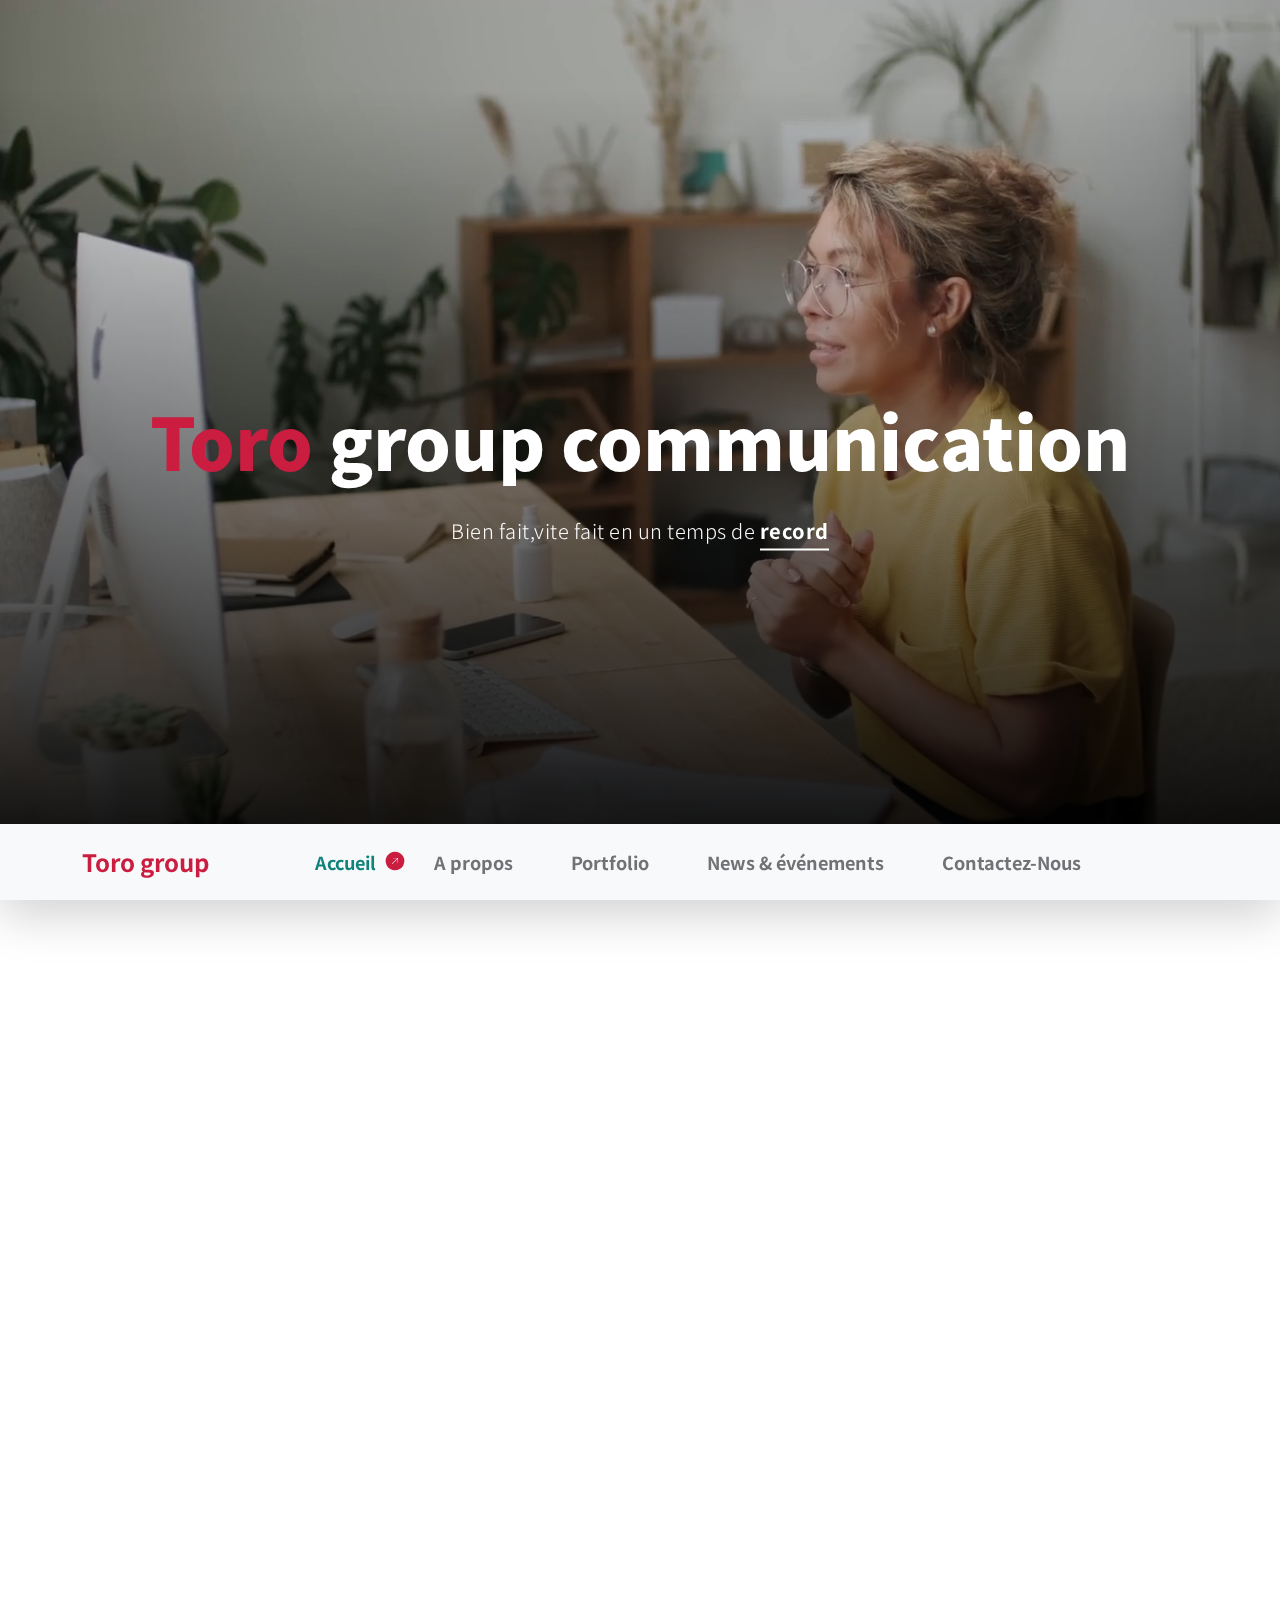
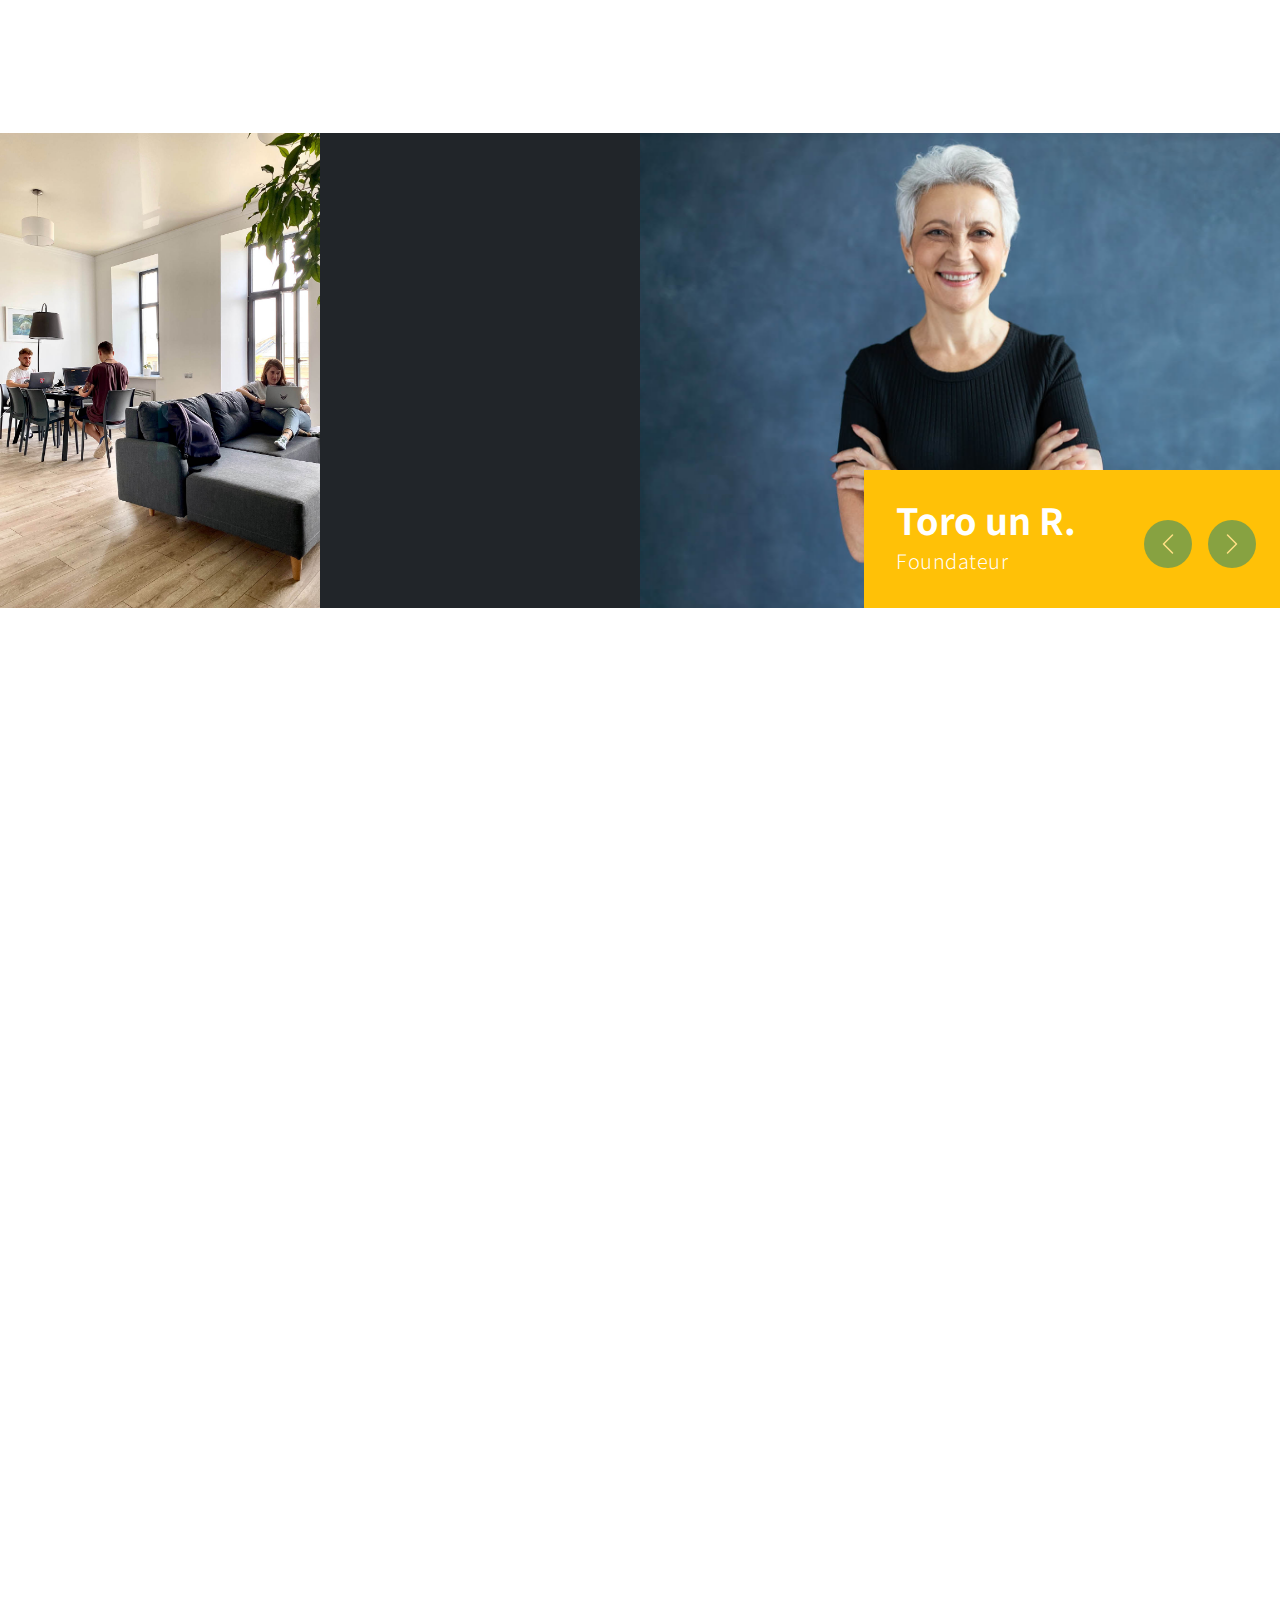
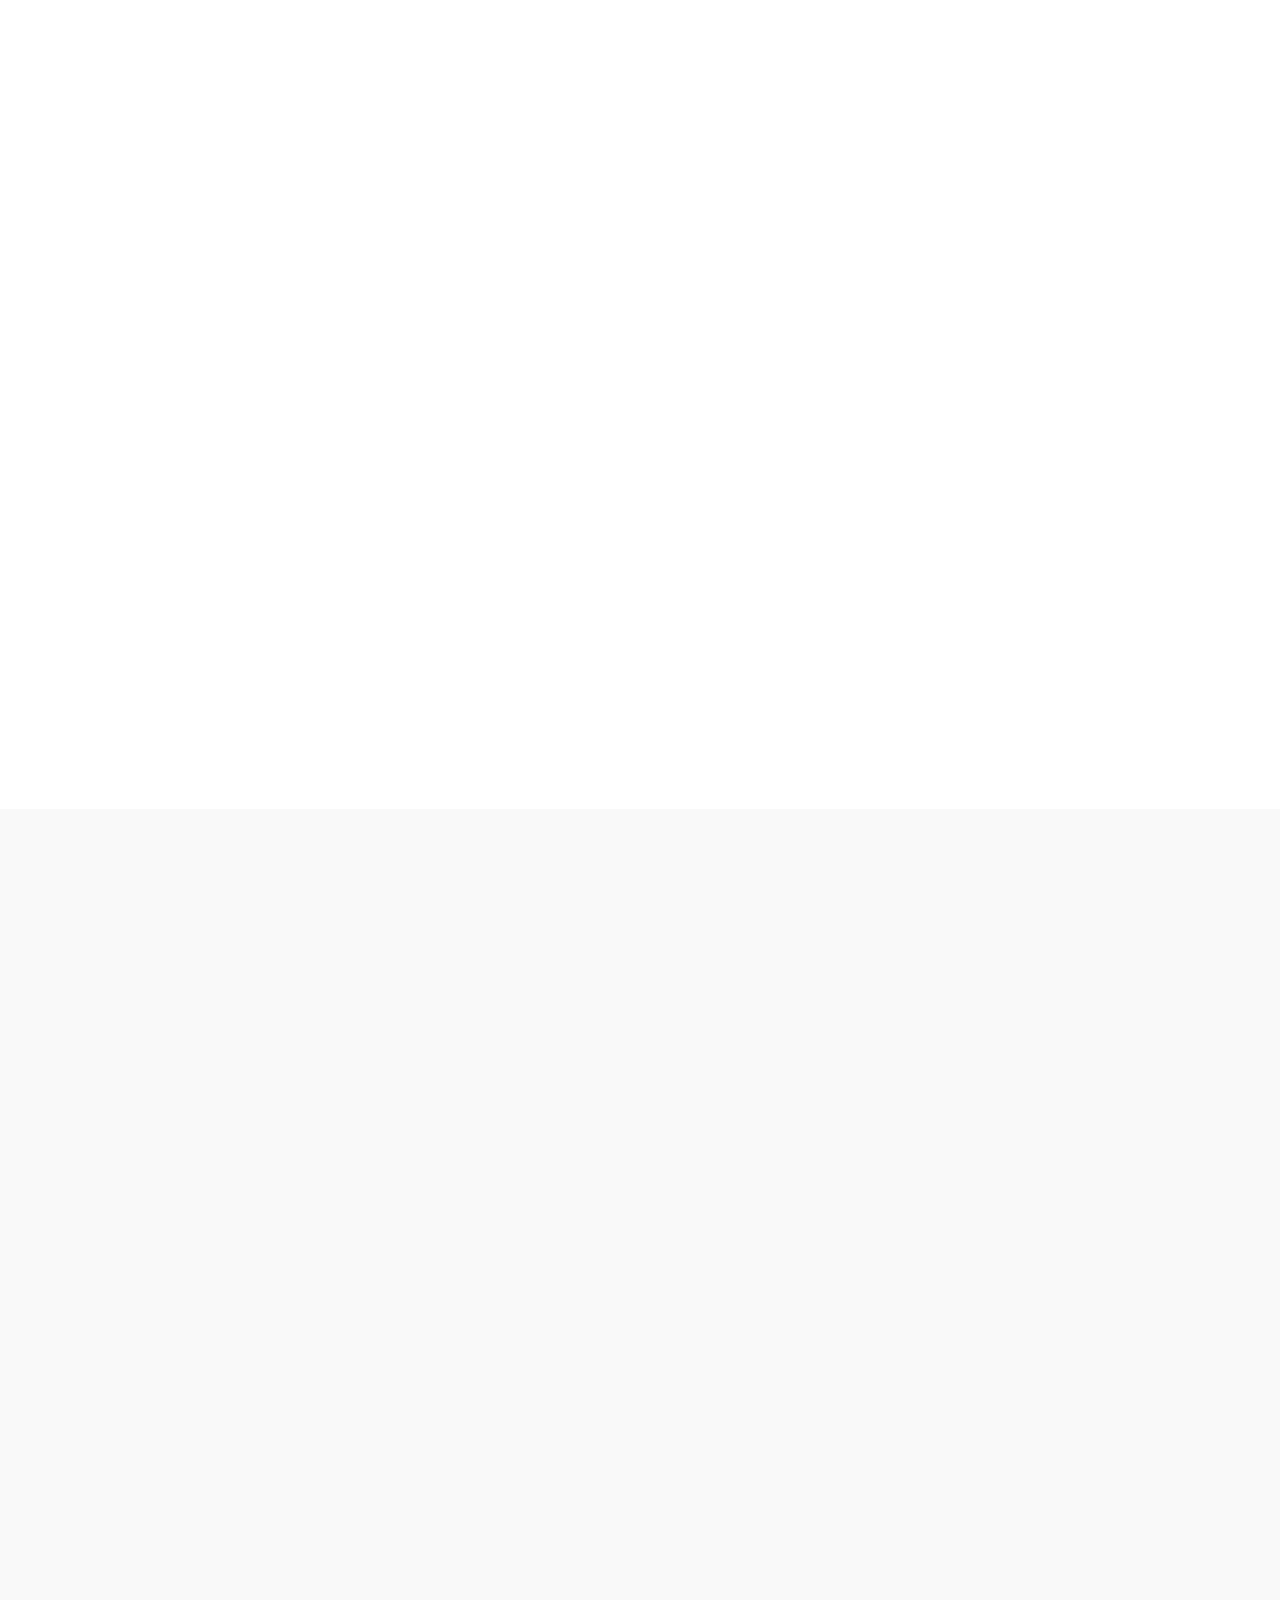
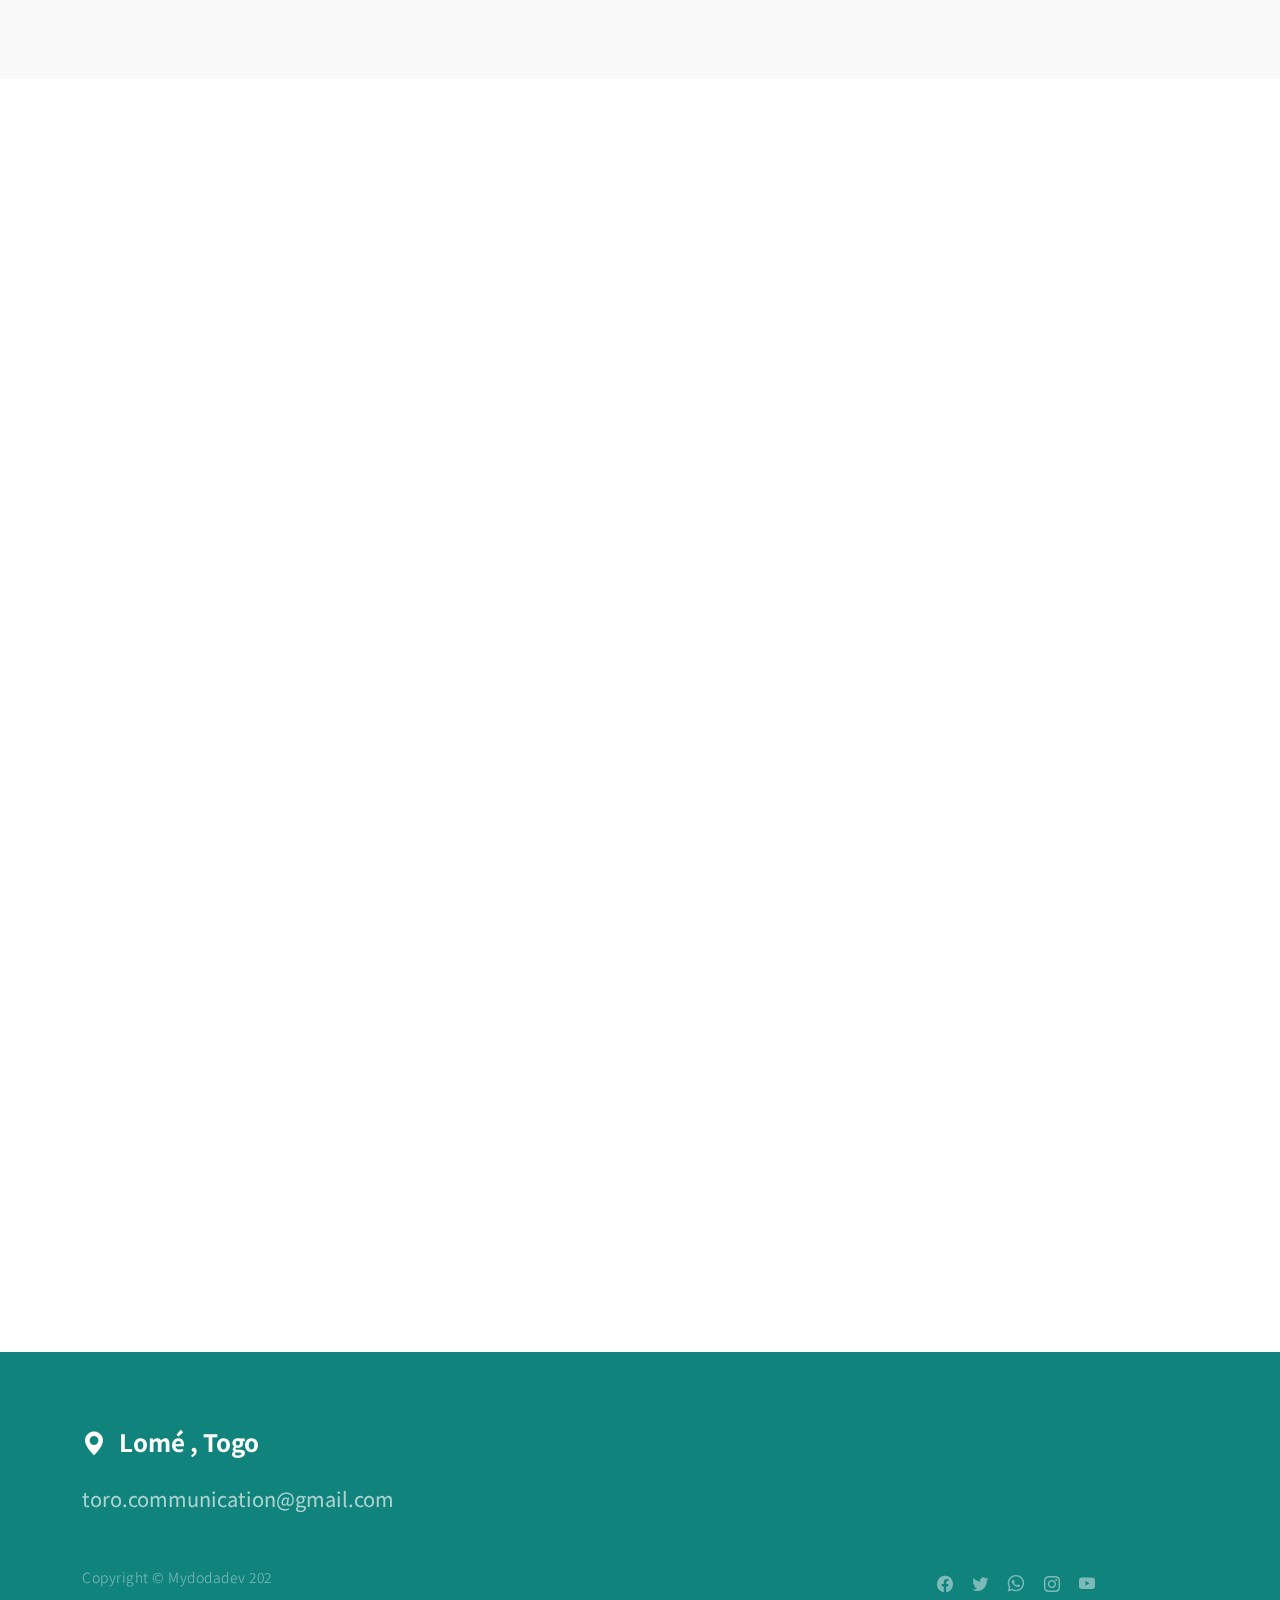
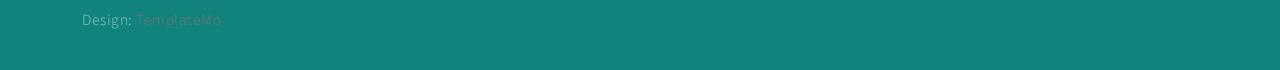
==== commit 5c418b90: "isZoo" ====
--- a/index.html
+++ b/index.html
@@ -56,7 +56,7 @@
             <nav class="navbar navbar-expand-lg bg-light shadow-lg">
                 <div class="container">
                     <a class="navbar-brand" href="index.html">
-                        <strong>Nomad Force</strong>
+                        <strong>Toro group</strong>
                     </a>
 
                     <button class="navbar-toggler" type="button" data-bs-toggle="collapse" data-bs-target="#navbarNav" aria-controls="navbarNav" aria-expanded="false" aria-label="Toggle navigation">
@@ -279,7 +279,7 @@
                             <h2 class="mb-5 text-center" data-aos="fade-up">News & Evénements</h2>
                         </div>
 
-                        <div class="col-lg-6 col-12 mb-5 mb-lg-0">
+                        <div class="col-lg-6 col-12 mb-3 mb-lg-0">
                             <div class="news-thumb" data-aos="fade-up">
                                 <a href="news-detail.html" class="news-image-hover news-image-hover-warning">
                                     <img src="images/formation.jpg" class="img-fluid large-news-image news-image" alt="">
@@ -413,7 +413,7 @@
                                 </div>
 
                                 <div class="col-lg-5 col-12 mx-auto mt-5">
-                                    <button type="submit" class="form-control">Send Message</button>
+                                    <button type="submit" class="form-control">Envoyez votre Message</button>
                                 </div>
                             </form>
                         </div>
@@ -423,7 +423,9 @@
             </section>
 
             <section class="google-map">
-                <iframe src="https://maps.google.com/maps?q=Av.+L%C3%BAcio+Costa,+Rio+de+Janeiro+-+RJ,+Brazil&t=&z=13&ie=UTF8&iwloc=&output=embed" class="map-iframe" width="100%" height="400" style="border:0;" allowfullscreen="" loading="lazy"></iframe>
+
+                <iframe src="https://www.google.com/maps/embed?pb=!1m18!1m12!1m3!1d3966.8840721706074!2d1.2020448147687686!3d6.146269195549937!2m3!1f0!2f0!3f0!3m2!1i1024!2i768!4f13.1!3m3!1m2!1s0x1023e10f099d3e15%3A0xae7599542a647d4e!2sToro%20Group%20Communication!5e0!3m2!1sfr!2stg!4v1682255839186!5m2!1sfr!2stg" 
+                width="100%" height="400" style="border:0;" allowfullscreen="" loading="lazy" referrerpolicy="no-referrer-when-downgrade"></iframe>
             </section>
 
         </main>
@@ -438,15 +440,15 @@
                             Lomé  , Togo
                         </h5>
 
-                        <a href="mailto:info@company.com" class="custom-link mt-3 mb-5">
-                            torogroupe@company.com
+                        <a href="mailto:toro.communication@gmail.com" class="custom-link mt-3 mb-5">
+                            toro.communication@gmail.com
                         </a>
                     </div>
 
                     <div class="col-6">
-                        <p class="copyright-text mb-0">Copyright © Nomad Force 2021 
+                        <p class="copyright-text mb-0">Copyright © Mydodadev  202 
                         
-                        <br><br>Design: <a href="https://templatemo.com/page/1" target="_parent">TemplateMo</a></p>
+                        <br><br>Design: <a href="https://github.com/Amemorte99" target="_parent">TemplateMo</a></p>
                     
                     </div>
 
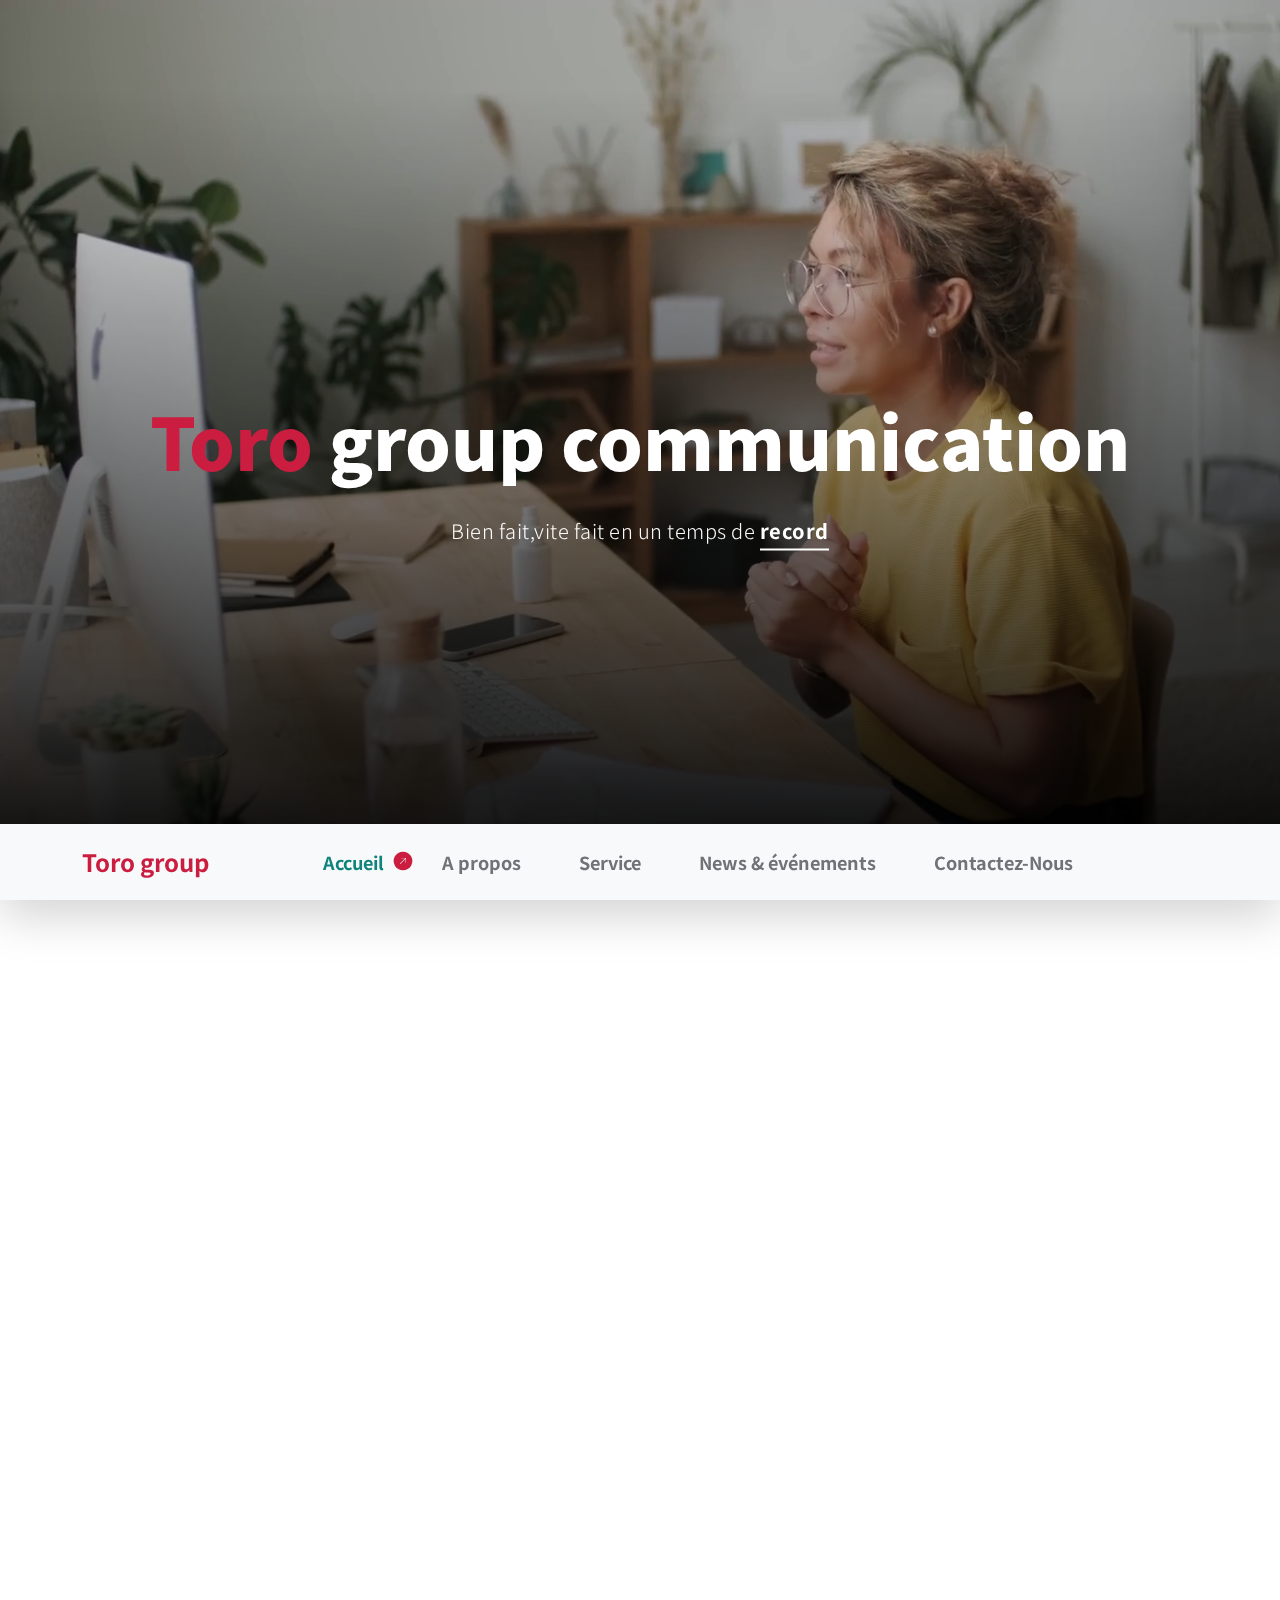
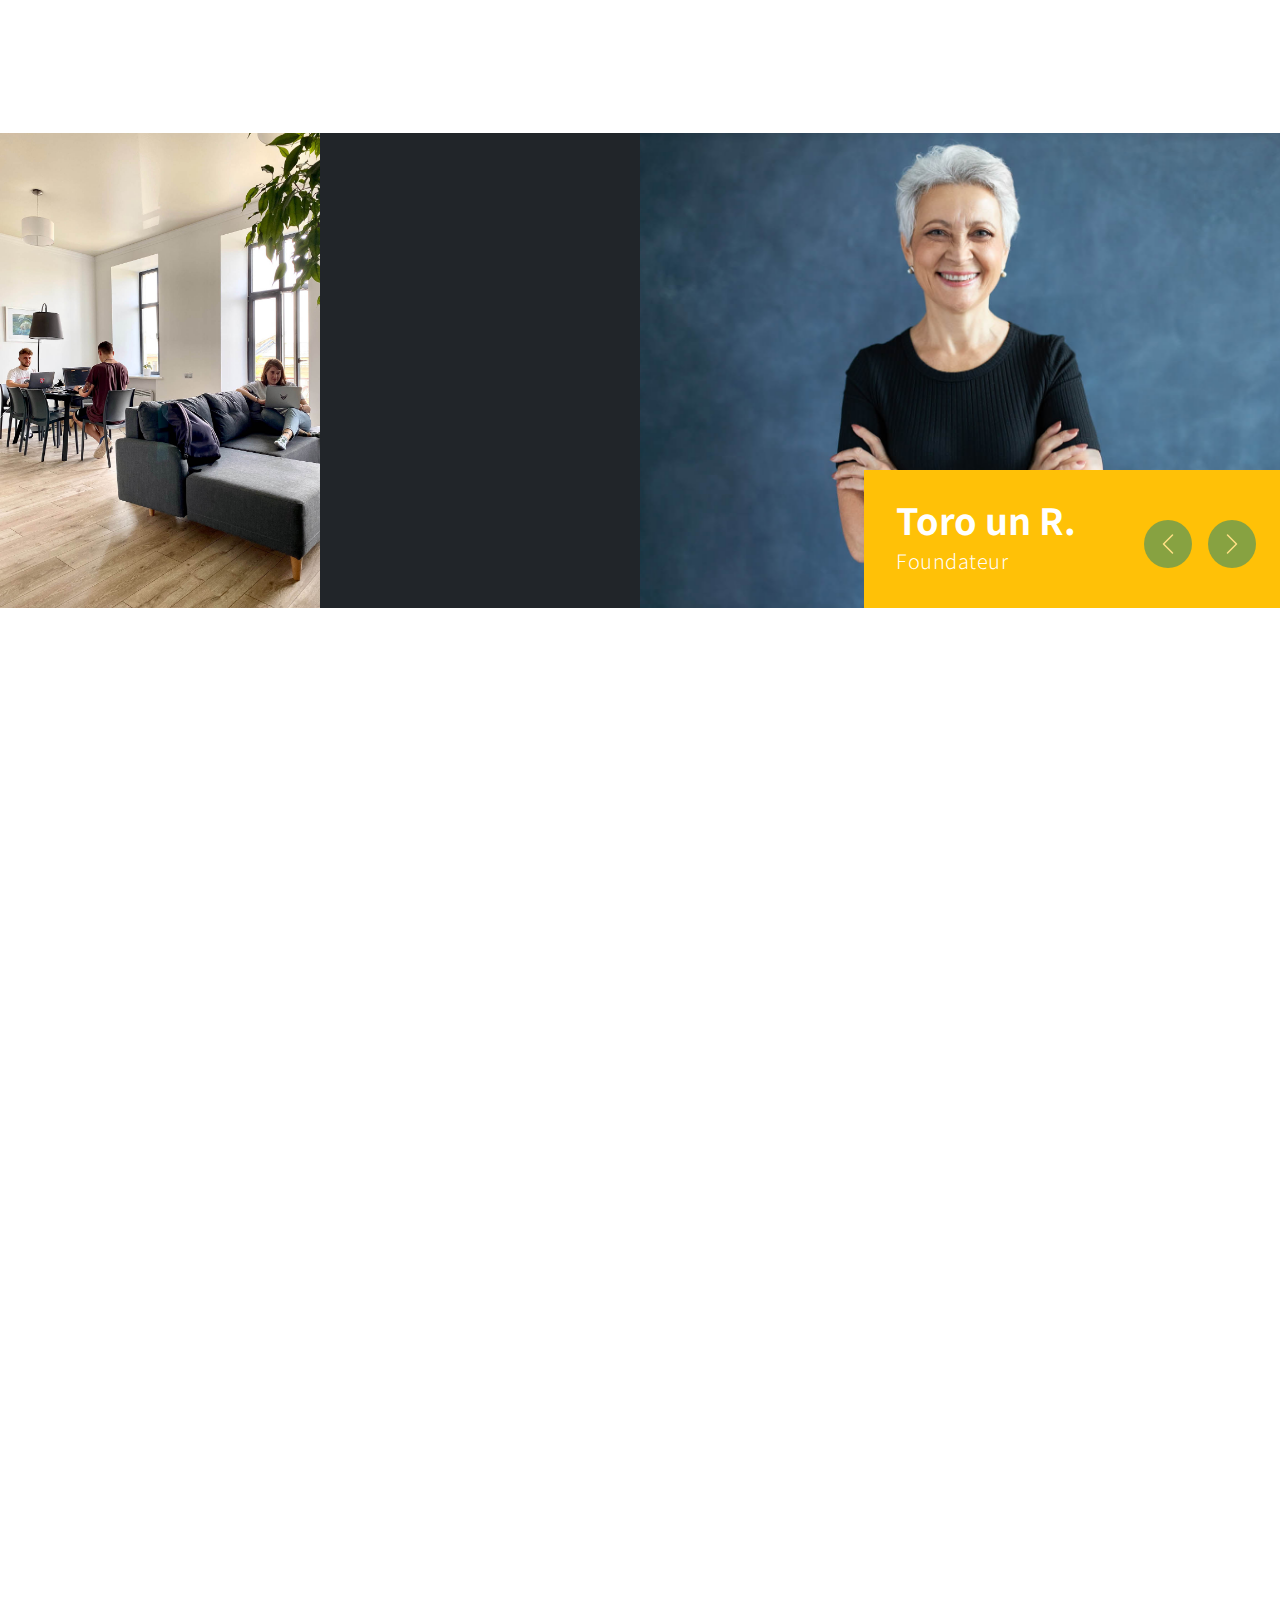
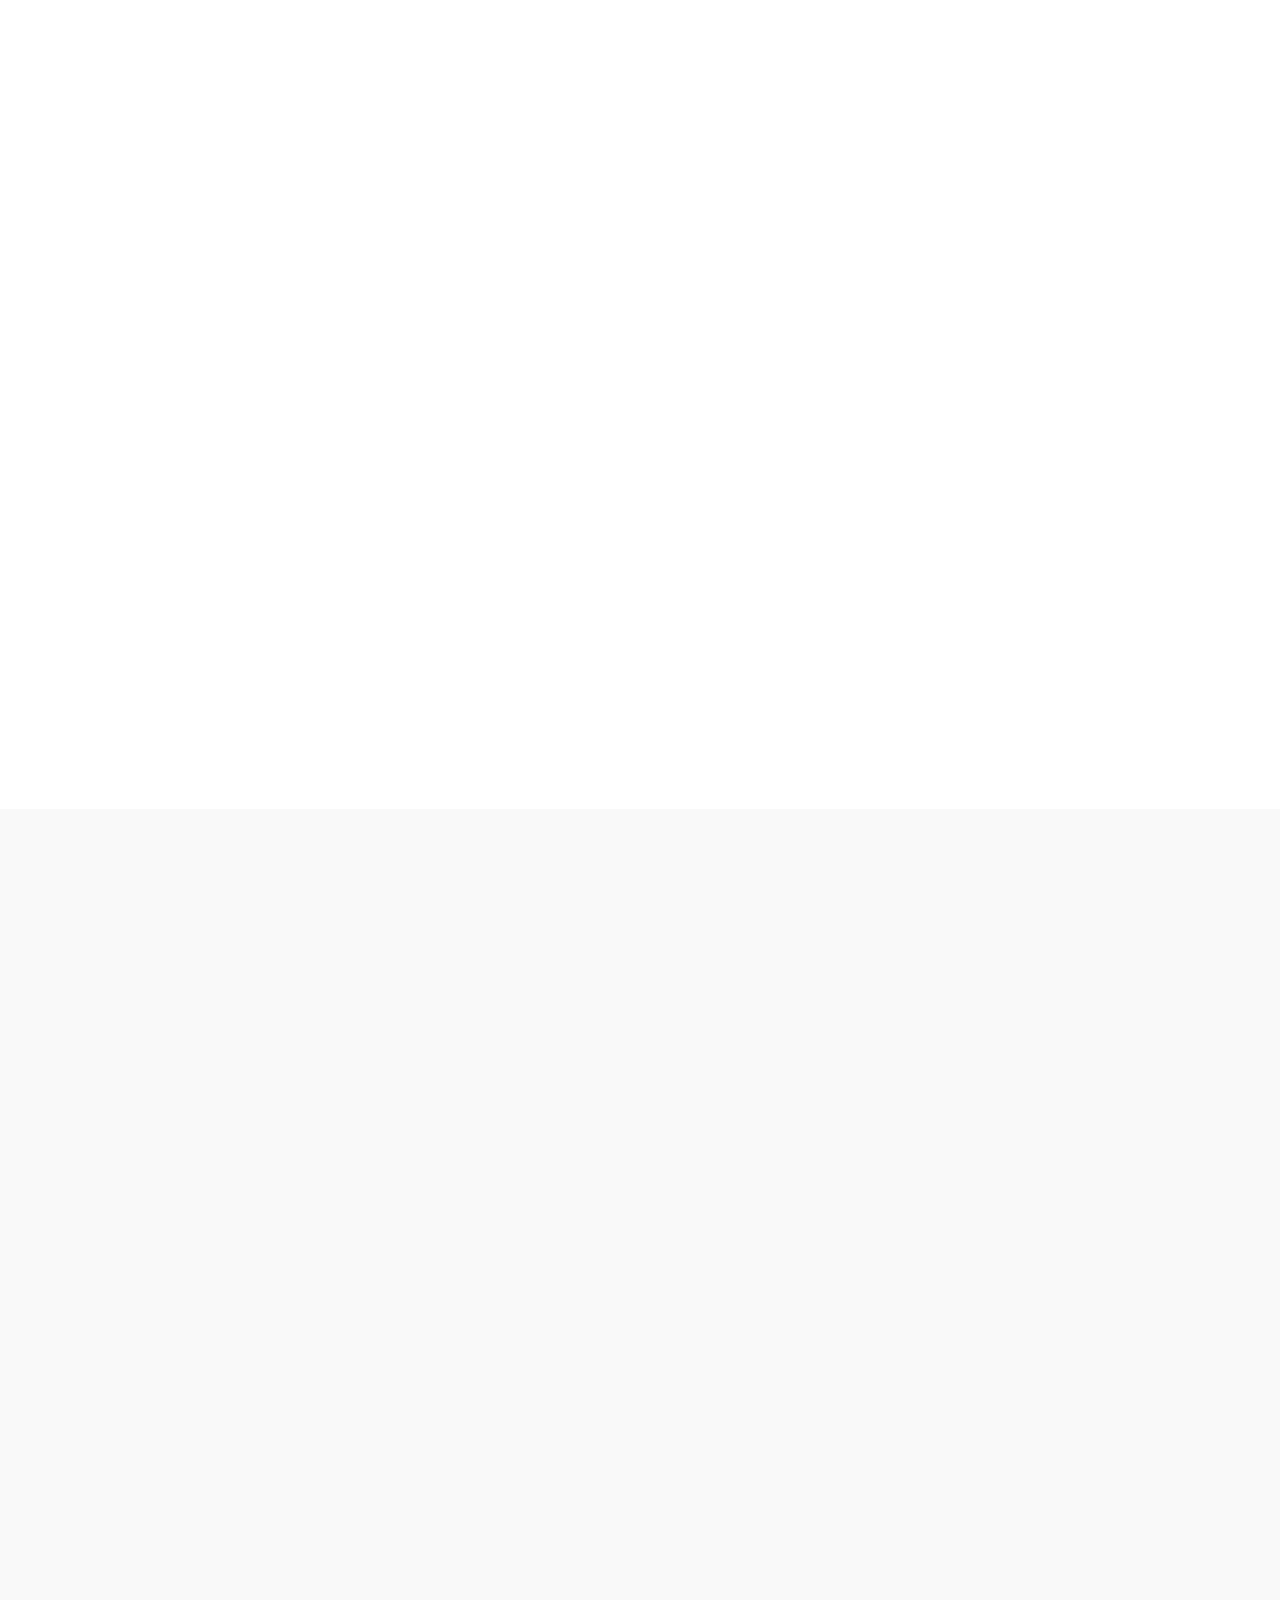
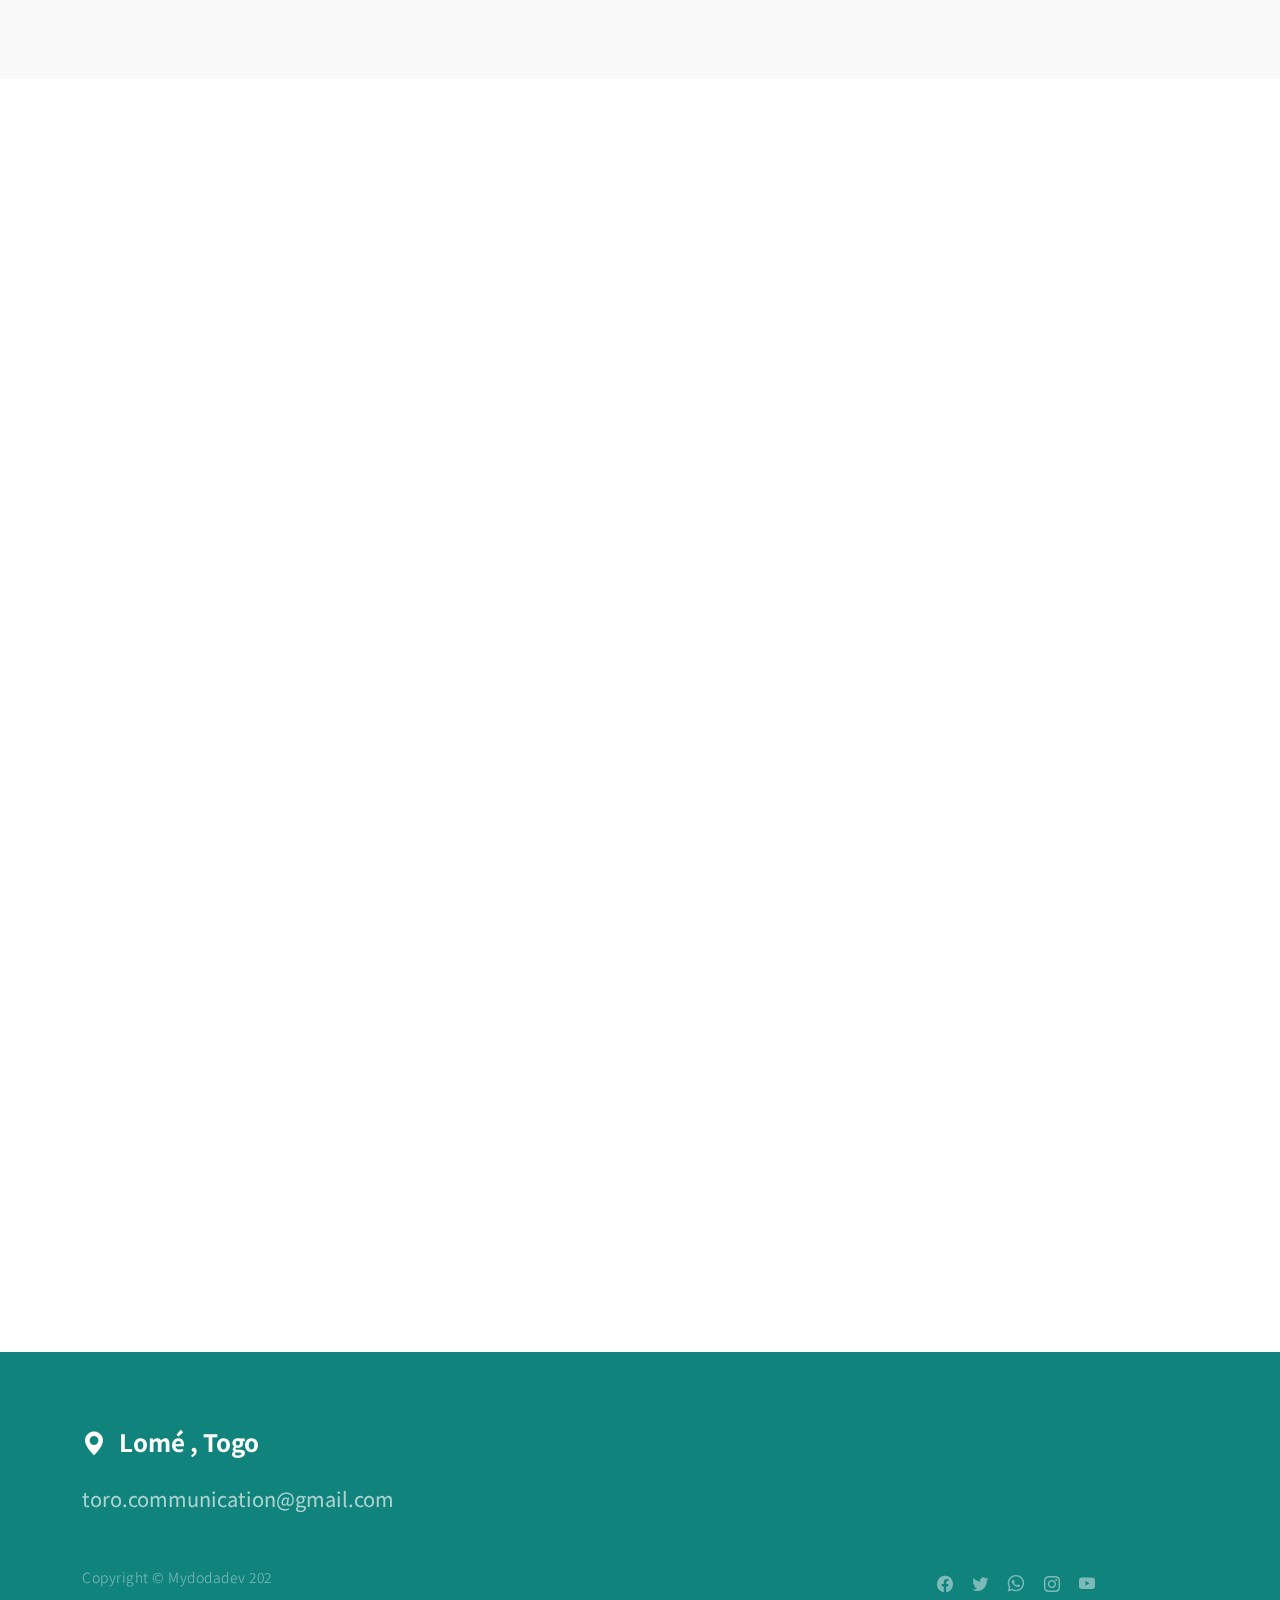
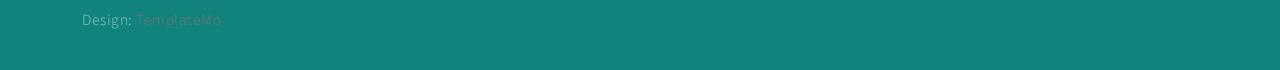
==== commit 0e872f48: "oui" ====
--- a/index.html
+++ b/index.html
@@ -74,7 +74,7 @@
                             </li>
 
                             <li class="nav-item">
-                                <a class="nav-link" href="#portfolio">Portfolio</a>
+                                <a class="nav-link" href="#portfolio">Service</a>
                             </li>
 
                             <li class="nav-item">
@@ -212,7 +212,7 @@
                     <div class="row">
 
                         <div class="col-12">
-                            <h2 class="mb-5 text-center" data-aos="fade-up">Portfolio</h2>
+                            <h2 class="mb-5 text-center" data-aos="fade-up">Service</h2>
                         </div>
 
                         <div class="col-lg-6 col-12">
